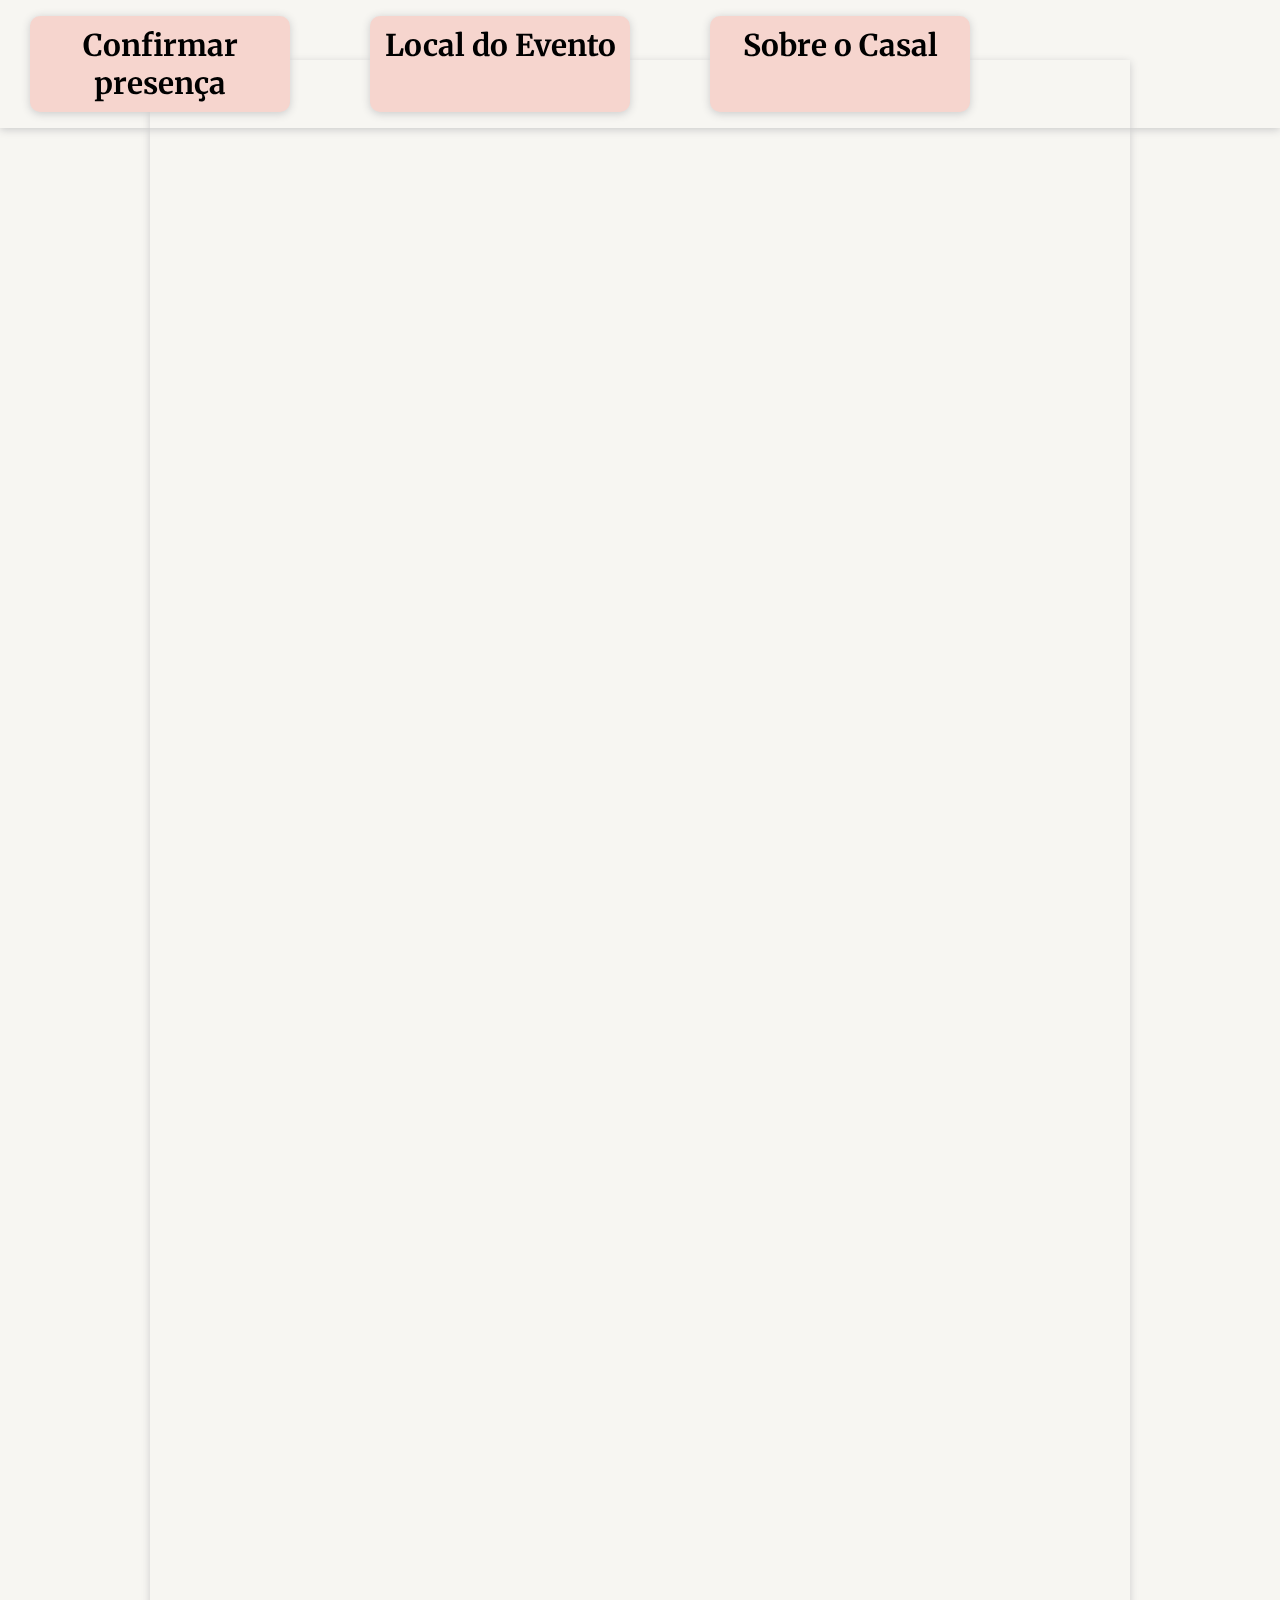
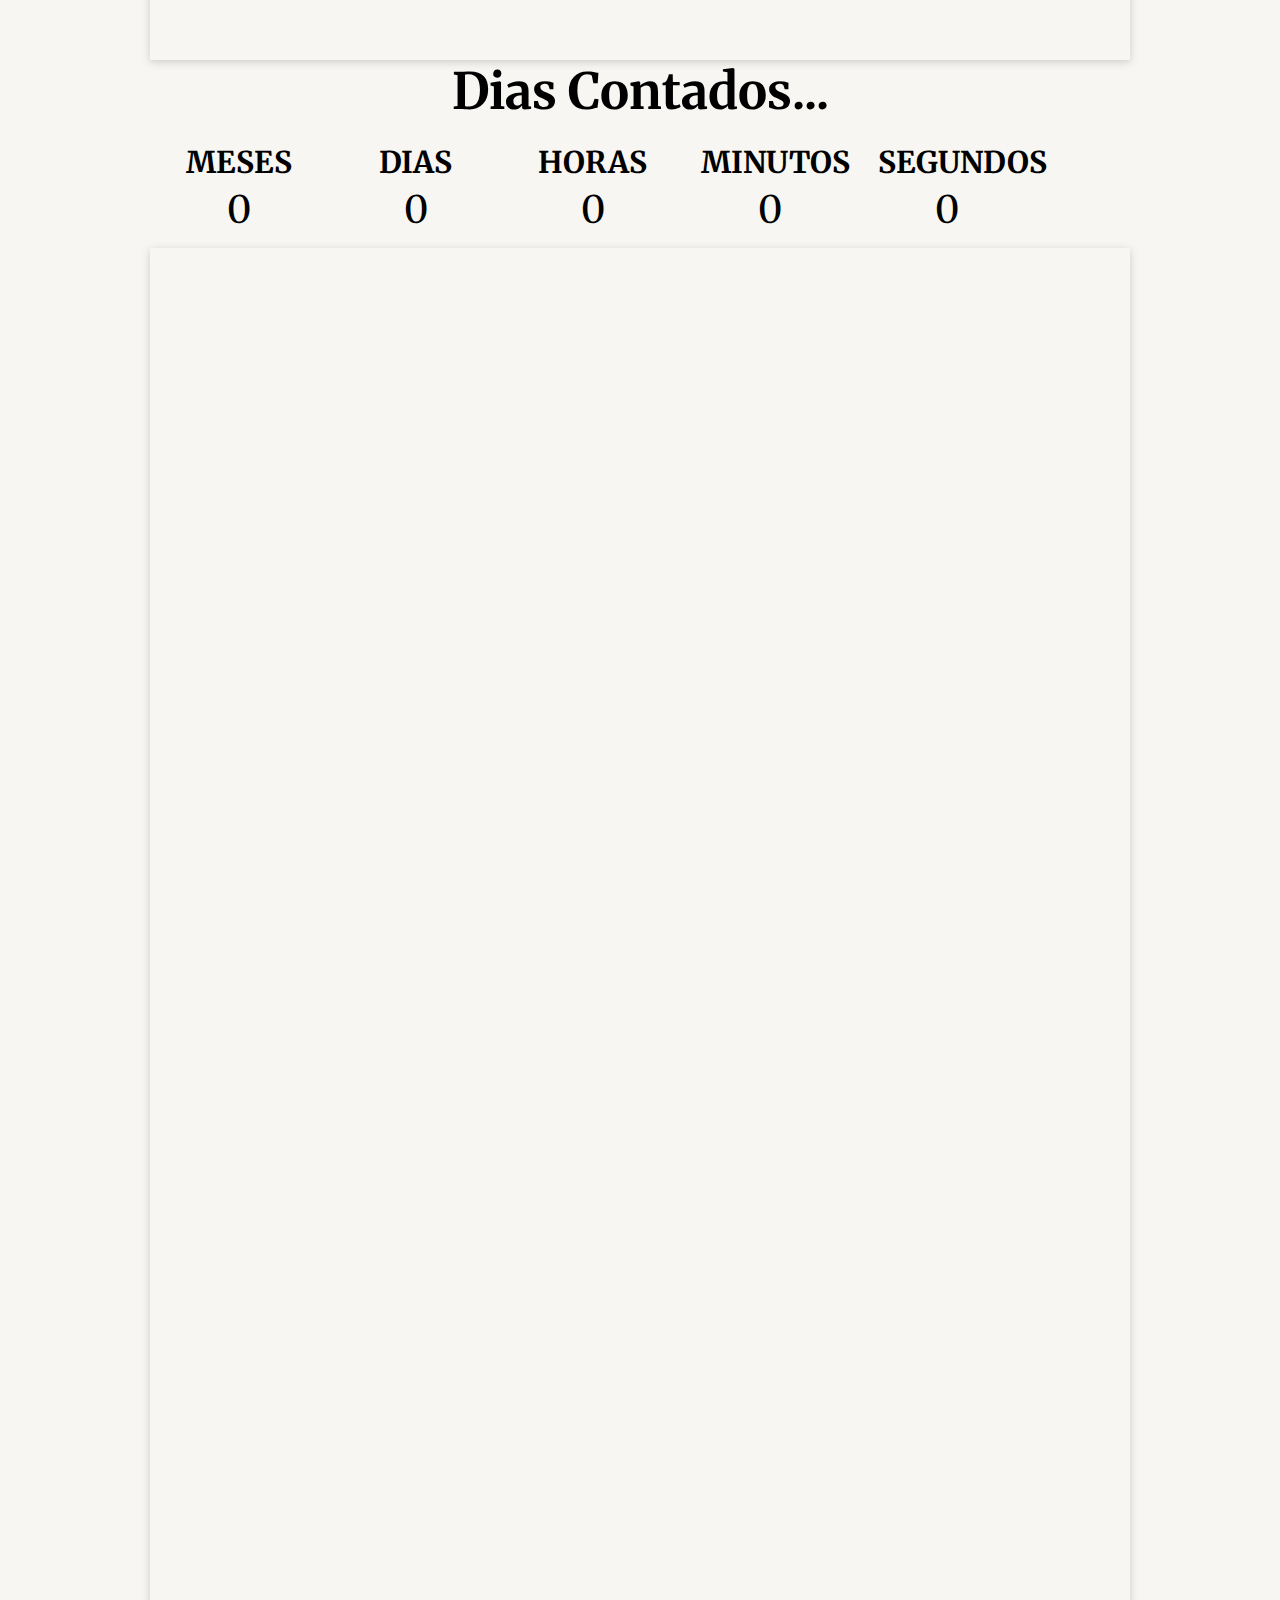
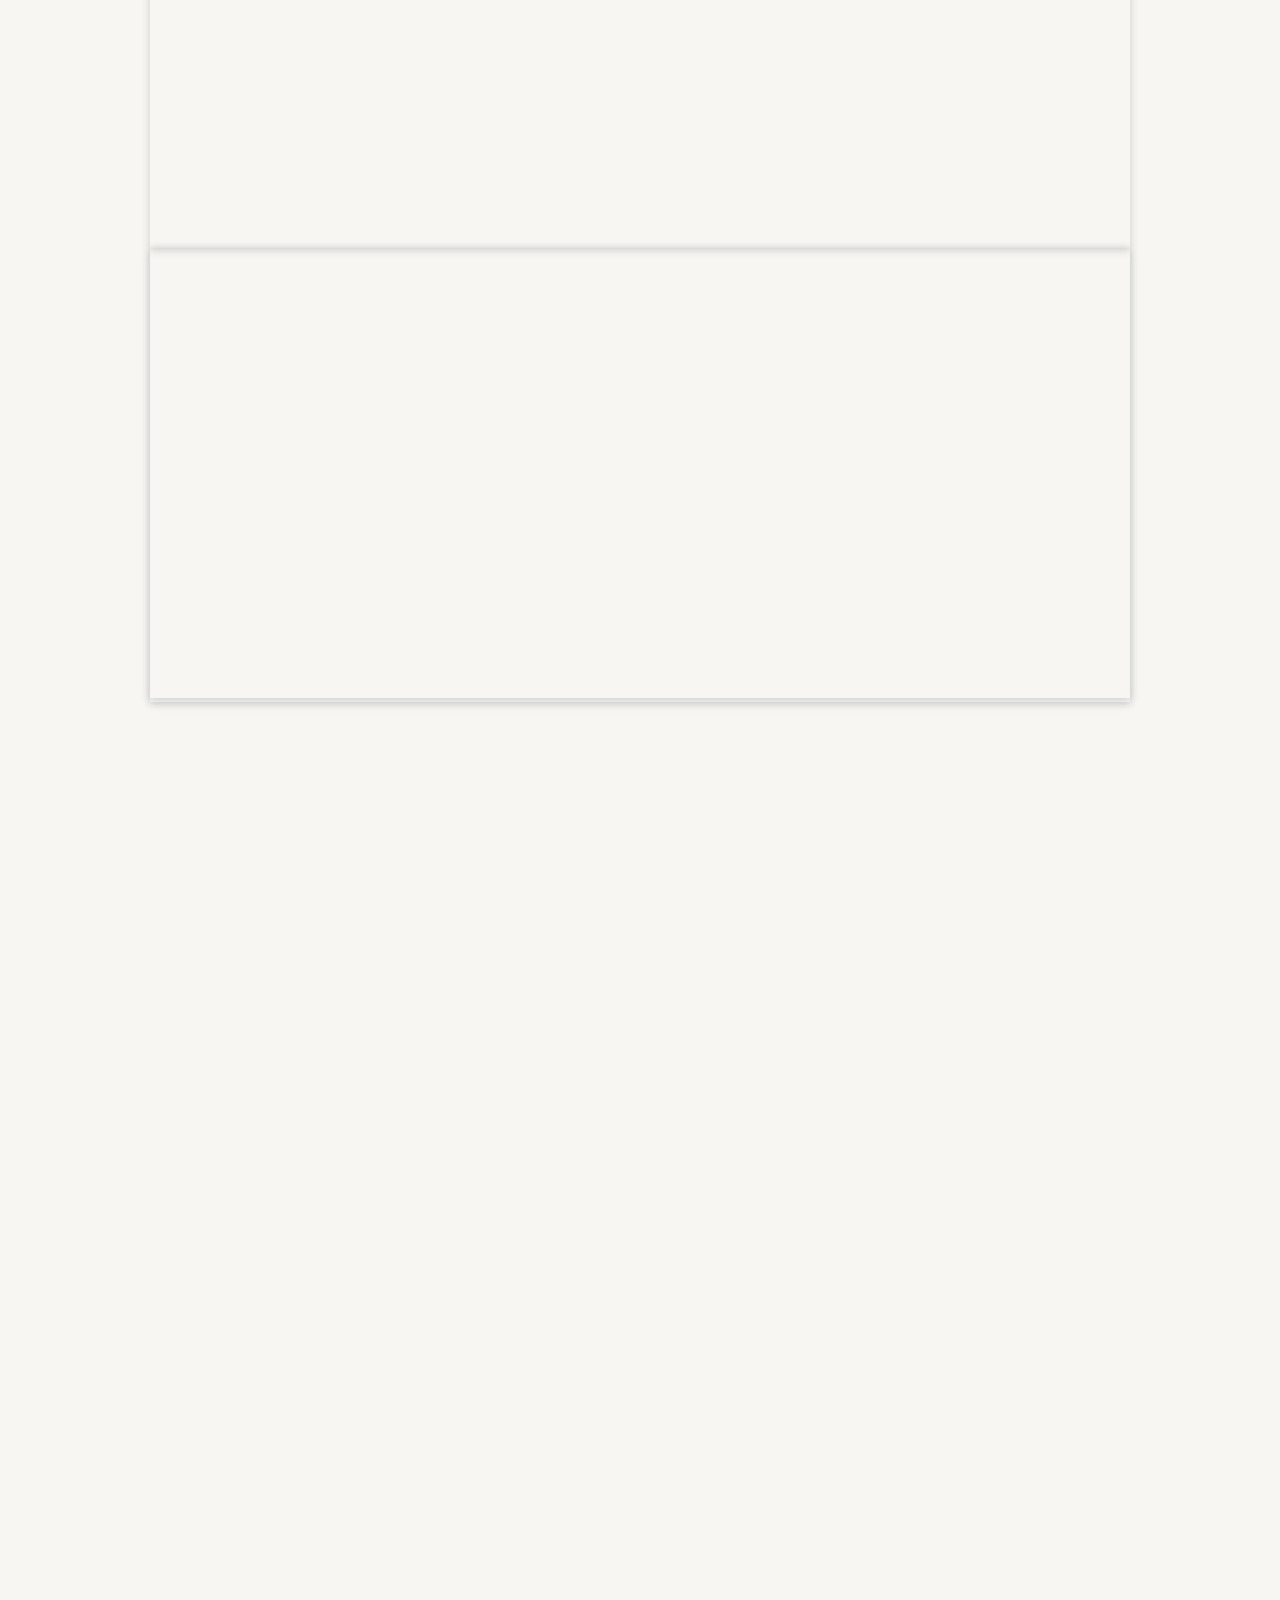
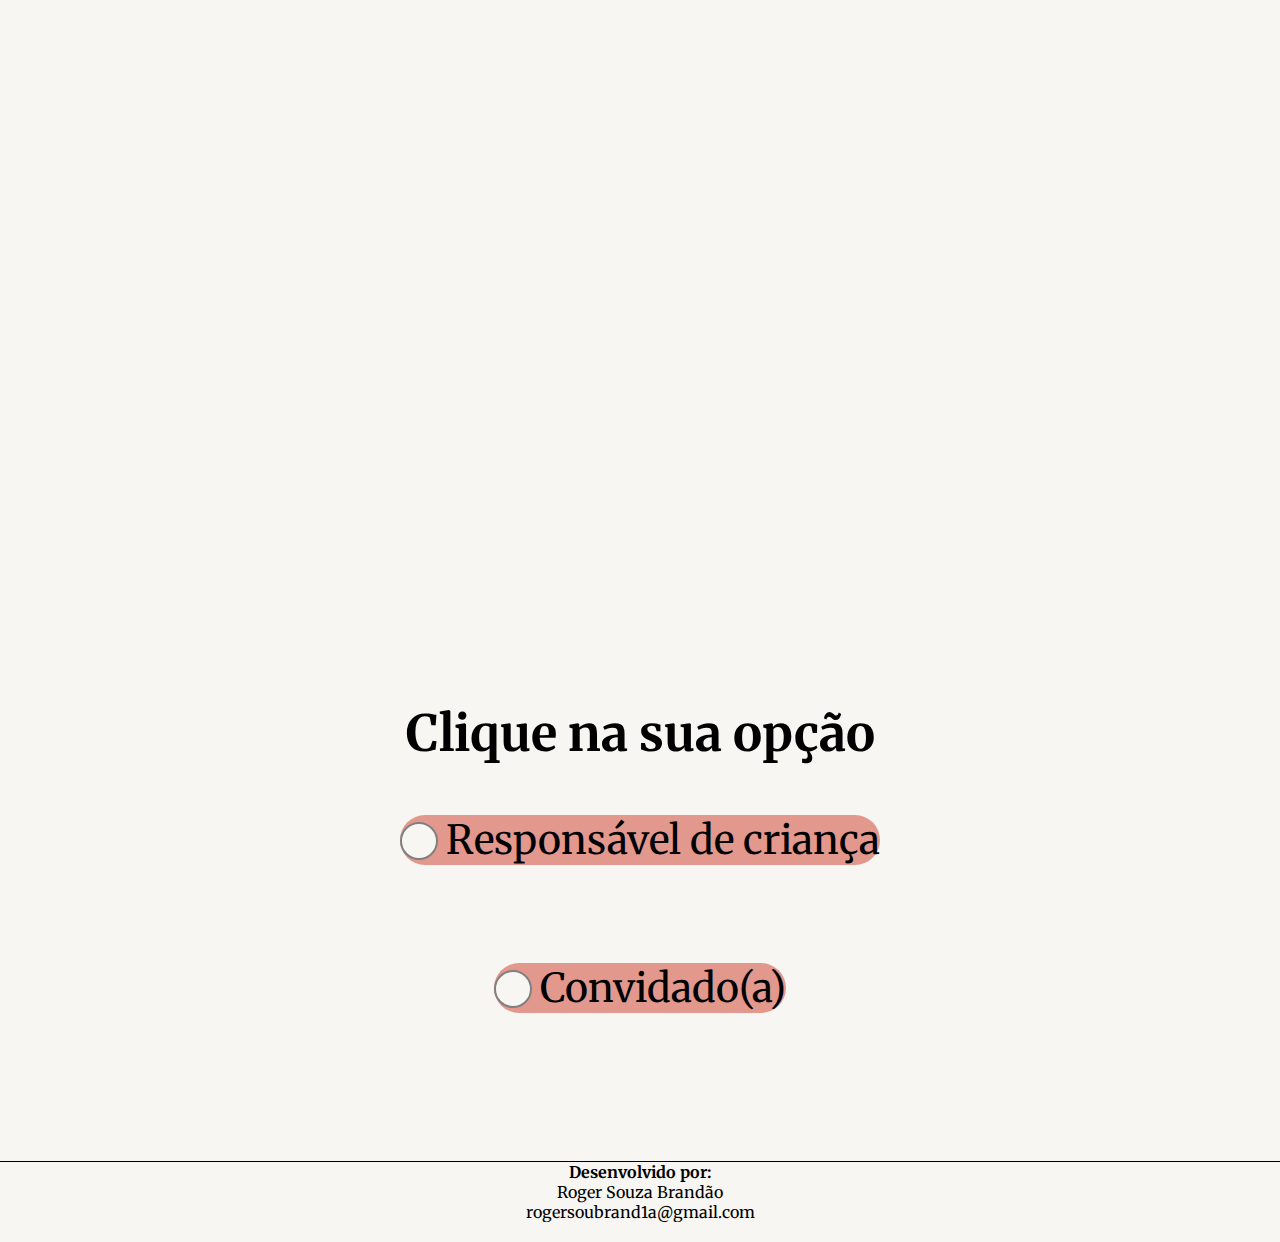
==== Casamento/index.html @ c43b2978 "add arquivos - main" ====
<!DOCTYPE html>
<html lang="pt-br">

<head>
    <meta charset="UTF-8">
    <meta name="viewport" content="width=device-width, initial-scale=1.0">
    <title>Início</title>
    <link rel="stylesheet" href="/_css/estilo.css">
    <script src="/_js/logica.js" defer></script>
</head>





<!-- VOLTAR PARA O ARQUIVO ESTILO.CSS -->
<style>
    @import url('https://fonts.googleapis.com/css2?family=Montserrat:ital,wght@0,100..900;1,100..900&display=swap');
/* fonte Montserrat */
@import url('https://fonts.googleapis.com/css2?family=Merriweather:ital,wght@0,300;0,400;0,700;0,900;1,300;1,400;1,700;1,900&display=swap');
/* Fonte  Merriweather*/
* {
    margin: 0;
    padding: 0;
    box-sizing: border-box;
    font-family: 'Merriweather', sans-serif;
    list-style: none;
    text-decoration: none;
    text-align: center;
    margin: 0;
    }

:root{
    --clean:#f7f6f2;/*Criando var da cor*/
    --dark:#000000;
    --roxo:#6d2377;
    --rosa:#e2988d;
    --rsclaro:#f6d5ce;
    --red:#d34762;
}
body{
    background-image: url("/_img/fundo.PNG");
    background-color: var(--clean);
    width: 100%
    
}
/* RODAPÉ */

.menu{
    display: flex;
    align-items: center;
    justify-content: space-between;
    padding: 16px 30px;
    box-shadow: 0 0.1rem 0.5rem #ccc;
    width: 100%;
    background-image: url("/_img/fundo.png") ;
   /*  background: var(--clean);coloca o menu como branco*/
    transition: all 0.5s;
    position: fixed;
    top: 0; /* Fixa o cabeçalho no topo da página */
    z-index: 1000;
}
.menu ul{
    display: flex;
    text-align: center;
    gap: 1em;/* espaços entre as linhas e colunas*/

}
.menu li{
    background-color: var(--rsclaro);
    width: 100%;
    border-radius: 10px;
    box-shadow: 0 0.1rem 0.5rem #ccc;
    cursor: pointer;
    
}
.direcion{
    font-size: 12px;
    transition: all 0.5s;
    font-weight: bold;
    color: var(--dark);
}

/*  CORPO DO SITE(section)*/

/* IMAGEM 1 */
.img1{
    display: flex;
    background-image: url("/_img/inicioP.jpg") ;
    background-repeat: no-repeat;
    background-size: 100% 100%;/* deixa ideal para a tela*/
    background-position: center center; /*  coloca no centro*/
    margin-left: 0px;
    width: 100%;
    height: 300px; /* Adicionei uma altura para ilustrar o exemplo */
    box-shadow: 0 0.1rem 0.5rem #ccc;

}
.corpo{
    margin-top: 70px;
}

/* CONTAGEM REGRESSIVA  */
 .contage{/* pega a class contage que etiver dentro da tag que tem esse id*/ 
    float:left ;
    margin: 5px; 
    text-align: center; 
    font-size: 18px;
    box-sizing:border-box;
    position: flex;
    width: 15%;
}
h5, h6{
    margin: 5px;
    text-align: center;
    font-size: 8px;
}

/* IMAGEM 2 */
.img2{
    display: flex;
    background-image: url("/_img/meioP.jpeg") ;
    background-repeat: no-repeat;
    background-size: 100% 100%;/* deixa ideal para a tela*/
    background-position: center center; /*  coloca no centro*/
    margin-left: 0px;
    width: 100%;
    height: 300px; /* Adicionei uma altura para ilustrar o exemplo */
    box-shadow: 0 0.1rem 0.5rem #ccc;

}

/* MAPA */
#localizacao, iframe{
    width: 100%;
    /* max-width:fit-content; */
    box-shadow: 0 0.1rem 0.5rem #ccc;
    text-align: center;
}

/* IMAGEM 3 */
.img3{
    display: flex;
    background-image: url("/_img/finalP.jpeg") ;
    background-repeat: no-repeat;
    background-size: 100% 100%;/* deixa ideal para a tela*/
    background-position: center center; /*  coloca no centro*/
    margin-left: 0px;
    width: 100%;
    height: 300px; /* Adicionei uma altura para ilustrar o exemplo */

}

/* RADIOS SOME E APARECE OPCAO*/
.custom-radio input{
    display: none;/* tira o botão normal */
}

.custom-radio input + label:before{/* pega o input dessa classe e vai incrementar o que tem dentro do label*/
    content: '';
    width: 14px;
    height: 14px;
    border-radius: 50%;
    background-color: var(--clean);
    border: 1px solid gray;
    display: inline-block;
    vertical-align: middle;
    margin-right: 8px;
    margin-bottom: 5px;
    cursor: pointer;

}
.custom-radio input:checked + label:before{/* pega o input dessa classe e vai incrementar o que tem dentro do label quando selecionado*/
    background-color: var(--clean);
    box-sizing: border-box;
    border: 3px solid var(--red);
    padding: 5px;
}
.radio-mostra{
    background-color: var(--rosa);
    border-radius: 30px;
    cursor: pointer;
}
.custom-radio{
    margin-bottom: 10%;
    font-size: 14pt;
}

/* ESCONDER ELEMENTOS DO FORMULARIO */

/* CSS DO FORM */
/* lado de fora */
#confirma-convidado, #confirma-responsavel, .form-crianca1, .form-crianca2,
.form-crianca3, .form-crianca4, .form-crianca5{
    background-color: var(--clean);
    border-radius: 20px;
    width: 100%;
    max-width: 100%;/*coloca tamanho do corpo do form para ocupar 100*/
    padding: 15%;
    min-width: 35%;
    box-shadow: 0 0 10px var(--dark);
    display: none;  /*tirar depois quando fizer os botoes de crianca*/
    margin: 15% 0;  /* coloca um espaçamento entre elas */
    position:relative;
    
}


/* cada input normal */
.inputUser{
    width: 100%;
    border: 0; /* tira a borda do input */
    outline: 0; /* tira a mudança quando clica */
    cursor: text;/* coloca o mause como texto */
    margin-bottom: 15%;/* coloca uma margin com os de baixo */
    background-color: var(--clean);
    border-bottom: 2px solid #929292;/* coloca a borda de baixo */
    font-size: 18px;
    padding: 2%;
    transition: border-bottom 0.3s ease-in-out; 
}

/* cada label dos input acima */
 .label-fora{
    font-size: 14px;
    left: 15%;
    position: absolute; 
    cursor: text;
    color:  #929292;
    transition: 0.3s ease-in-out;
    margin-top: -3%;
}

/* cria mudança de cor da barra do input */
.inputUser:focus,
.inputUser:valid{  
    border-bottom: 2px solid var(--rosa);
}


/* coloca uma transição no label */
.inputUser:focus ~ .label-fora,
.inputUser.valid ~ .label-fora {
    transform: translateY(-15px);
    font-size: 12px;
    color: var(--red);
}



/* div que fica nula e não aparece */
.block{
    display: none;
}

/* botão de enviar */
.enviar{
    width: 100%;
    border: 0;
    background-image: linear-gradient(to right, var(--rosa), var(--red));
    padding: 10px;
    border-radius: 50px;
    font-weight: bold;
    font-size: 18px;
}
.enviar:active{
    background-image: linear-gradient(to right, var(--red), var(--red));
}
.enviar:hover{
    background-image: linear-gradient(to right, var(--red), var(--red));
}

/* botão de adicionar criança */
.addkid{
    width: 100%;
    border: 0;
    background-image: linear-gradient(to right, var(--clean), var(--rosa));
    padding: 10px;
    border-radius: 50px;
    font-weight: bold;
    font-size: 18px;
}
.addkid:active{
    background-image: linear-gradient(to right, var(--clean), var(--rosa));
}
.addkid:hover{
    background-image: linear-gradient(to right, var(--rosa), var(--rosa));
}

/* FOOTER */
.final{
    border-top: 1px solid black;
}







/* RESPONSIVIDADE */
/* celulares medios*/
@media(min-width:360px){
    /* criando div de fundo */
     
 
     /* responsivideda imagens */
     .img1{
         display: relative;
         background-image: url("/_img/inicioP.jpg") ;
         background-repeat: no-repeat;
         background-size: 100% 100%;/* deixa ideal para a tela*/
         background-position: center center; /*  coloca no centro*/
         margin-left: 0px;
         width: 100%;
         height: 60rem; /* Adicionei uma altura para ilustrar o exemplo */
     }
 
     .img2{
         display: relative;
         background-image: url("/_img/meioP.jpeg") ;
         background-repeat: no-repeat;
         background-size: 100% 100%;/* deixa ideal para a tela*/
         background-position: center center; /*  coloca no centro*/
         margin-left: 0px;
         width: 100%;
         height: 60rem; /* Adicionei uma altura para ilustrar o exemplo */
     
     }
 
     .img3{
         display: relative;
         background-image: url("/_img/finalP.jpeg") ;
         background-repeat: no-repeat;
         background-size: 100% 100%;/* deixa ideal para a tela*/
         background-position: center center; /*  coloca no centro*/
         margin-left: 0px;
         width: 100%;
         height: 60rem; /* Adicionei uma altura para ilustrar o exemplo que vai crescendo 100% rente */
     
     }
 
     /* REPONSIVIDADE CONTADOR */
     .contage{/* pega a class contage que etiver dentro da tag que tem esse id*/ 
         margin: 2%; /*  aumentei o espaçamento */
         font-size: 24px; /*  aumentei a fonte */
         
     }
     h5, h6{
         font-size: 13px;
     }
     h1{
         font-size: 30px;
     }
 
     /* RESPONSIVIDADE DO MENU */
    
 
     /*RESPONSIVIDADE DOS RADIOS */
     
     
     .custom-radio input + label:before{/* pega o input dessa classe e vai incrementar o que tem dentro do label*/
         width: 20px;
         height: 20px;
         border: 2px solid gray;
     
     }
     .custom-radio input:checked + label:before{/* pega o input dessa classe e vai incrementar o que tem dentro do label quando selecionado*/
         
         border: 5px solid var(--red);
         padding: 7px;
     }
     .radio-mostra{
         border-radius: 30px;
     }
     .custom-radio{
         font-size: 18pt;
     }
 
     /* -- RESPONSIVIDADE DO FORMULARIO */
     /* cada input normal */
     .inputUser{
         font-size: 24px;
     }
 
     /* cada label dos input acima */
     .label-fora{
         font-size: 20px;
     }
 
     /* cria mudança de cor da barra do input */
     .inputUser:focus,
     .inputUser:valid{  
         border-bottom: 2px solid var(--rosa);
     }
 
 
     /* coloca uma transição no label */
     .inputUser:focus ~ .label-fora,
     .inputUser.valid ~ .label-fora {
         font-size: 18px;
     }
     
      
 }








 
 /* celulares maiores, tablets e computadores */
@media(min-width:418px){
    /* riando div de fundo */
     div#desktop {
         width: 1000px;
         /*largura da página central*/
         /* background-color: blue; */
         background-image: url("/_img/fundo.PNG");
         margin: -20px auto 0px auto;  /*cima, esquerda, baixo */
         box-shadow: px 0px 10px rgba(0, 0, 0, .5);
         padding: 10px 10px 10px 10px;
     }
 
     /* responsivideda imagens */
     .img1{
         display: relative;
         background-image: url("/_img/inicioP.jpg") ;
         background-repeat: no-repeat;
         background-size: 100% 100%;/* deixa ideal para a tela*/
         background-position: center center; /*  coloca no centro*/
         margin-left: 0px;
         width: 100%;
         height: 100rem; /* Adicionei uma altura para ilustrar o exemplo */
     }
 
     .img2{
         display: relative;
         background-image: url("/_img/meioP.jpeg") ;
         background-repeat: no-repeat;
         background-size: 100% 100%;/* deixa ideal para a tela*/
         background-position: center center; /*  coloca no centro*/
         margin-left: 0px;
         width: 100%;
         height: 100rem; /* Adicionei uma altura para ilustrar o exemplo */
     
     }
 
     .img3{
         display: relative;
         background-image: url("/_img/finalP.jpeg") ;
         background-repeat: no-repeat;
         background-size: 100% 100%;/* deixa ideal para a tela*/
         background-position: center center; /*  coloca no centro*/
         margin-left: 0px;
         width: 100%;
         height: 100rem; /* Adicionei uma altura para ilustrar o exemplo que vai crescendo 100% rente */
     
     }
 
     /* REPONSIVIDADE CONTADOR */
     .contage{/* pega a class contage que etiver dentro da tag que tem esse id*/ 
         margin: 15px; /*  aumentei o espaçamento */
         font-size: 38px; /*  aumentei a fonte */
         
     }
     h5, h6{
         font-size: 30px;
     }
     h1{
         font-size: 50px;
     }
 
     /* RESPONSIVIDADE DO MENU */
     
     .menu ul{
         gap: 5em;
     }
 
     .menu li{
         padding: 10px;
     }
     .direcion{
         font-size: 30px;
     }
 
     /*RESPONSIVIDADE DOS RADIOS */
     
     
     .custom-radio input + label:before{/* pega o input dessa classe e vai incrementar o que tem dentro do label*/
         width: 34px;
         height: 34px;
         border: 2px solid gray;
     
     }
     .custom-radio input:checked + label:before{/* pega o input dessa classe e vai incrementar o que tem dentro do label quando selecionado*/
         
         border: 5px solid var(--red);
         padding: 14px;
     }
     .radio-mostra{
         border-radius: 30px;
     }
     .custom-radio{
         font-size: 30pt;
     }
 
     /* -- RESPONSIVIDADE DO FORMULARIO */
     /* cada input normal */
     .inputUser{
         width: 100%;
         border: 0; /* tira a borda do input */
         outline: 0; /* tira a mudança quando clica */
         cursor: text;/* coloca o mause como texto */
         margin-bottom: 15%;/* coloca uma margin com os de baixo */
         background-color: var(--clean);
         border-bottom: 2px solid #929292;/* coloca a borda de baixo */
         font-size: 28px;
         padding: 2%;
         transition: border-bottom 0.3s ease-in-out; 
     }
 
     /* cada label dos input acima */
     .label-fora{
         font-size: 22px;
     }
 
     /* cria mudança de cor da barra do input */
     .inputUser:focus,
     .inputUser:valid{  
         border-bottom: 2px solid var(--rosa);
     }
 
 
     /* coloca uma transição no label */
     .inputUser:focus ~ .label-fora,
     .inputUser.valid ~ .label-fora {
         font-size: 20px;
     }

     .enviar{
        font-size:25px;
        padding: 12px;
     }
     .addkid{
        font-size:25px;
        padding: 12px;
     }
     
      
 }












 /* tablets */
@media(min-width:760px) and (max-width:1200px){
    /* riando div de fundo */
     div#desktop {
         width: 100%;
         /*largura da página central*/
         /* background-color: blue; */
         background-image: url("/_img/fundo.PNG");
         margin: -20px auto 0px auto;  /*cima, esquerda, baixo */
         box-shadow: px 0px 10px rgba(0, 0, 0, .5);
         padding: 10px 10px 10px 10px;
     }
 
     /* responsivideda imagens */
     .img1{
         display: relative;
         background-image: url("/_img/inicioP.jpg") ;
         background-repeat: no-repeat;
         background-size: 100% 100%;/* deixa ideal para a tela*/
         background-position: center center; /*  coloca no centro*/
         margin-left: 0px;
         width: 100%;
         height: 100rem; /* Adicionei uma altura para ilustrar o exemplo */
     }
 
     .img2{
         display: relative;
         background-image: url("/_img/meioP.jpeg") ;
         background-repeat: no-repeat;
         background-size: 100% 100%;/* deixa ideal para a tela*/
         background-position: center center; /*  coloca no centro*/
         margin-left: 0px;
         width: 100%;
         height: 100rem; /* Adicionei uma altura para ilustrar o exemplo */
     
     }
 
     .img3{
         display: relative;
         background-image: url("/_img/finalP.jpeg") ;
         background-repeat: no-repeat;
         background-size: 100% 100%;/* deixa ideal para a tela*/
         background-position: center center; /*  coloca no centro*/
         margin-left: 0px;
         width: 100%;
         height: 100rem; /* Adicionei uma altura para ilustrar o exemplo que vai crescendo 100% rente */
     
     }
 
     /* REPONSIVIDADE CONTADOR */
     .contage{/* pega a class contage que etiver dentro da tag que tem esse id*/ 
         margin: 15px; /*  aumentei o espaçamento */
         font-size: 38px; /*  aumentei a fonte */
         
     }
     h5, h6{
         font-size: 30px;
     }
     h1{
         font-size: 50px;
     }
 
     /* RESPONSIVIDADE DO MENU */
     
     .menu ul{
         gap: 5em;
     }
 
     .menu li{
         padding: 10px;
     }
     .direcion{
         font-size: 30px;
     }
 
     /*RESPONSIVIDADE DOS RADIOS */
     
     
     .custom-radio input + label:before{/* pega o input dessa classe e vai incrementar o que tem dentro do label*/
         width: 34px;
         height: 34px;
         border: 2px solid gray;
     
     }
     .custom-radio input:checked + label:before{/* pega o input dessa classe e vai incrementar o que tem dentro do label quando selecionado*/
         
         border: 5px solid var(--red);
         padding: 14px;
     }
     .radio-mostra{
         border-radius: 30px;
     }
     .custom-radio{
         font-size: 30pt;
     }
 
     /* -- RESPONSIVIDADE DO FORMULARIO */
     /* cada input normal */
     .inputUser{
         width: 100%;
         border: 0; /* tira a borda do input */
         outline: 0; /* tira a mudança quando clica */
         cursor: text;/* coloca o mause como texto */
         margin-bottom: 15%;/* coloca uma margin com os de baixo */
         background-color: var(--clean);
         border-bottom: 2px solid #929292;/* coloca a borda de baixo */
         font-size: 28px;
         padding: 2%;
         transition: border-bottom 0.3s ease-in-out; 
     }
 
     /* cada label dos input acima */
     .label-fora{
         font-size: 22px;
     }
 
     /* cria mudança de cor da barra do input */
     .inputUser:focus,
     .inputUser:valid{  
         border-bottom: 2px solid var(--rosa);
     }
 
 
     /* coloca uma transição no label */
     .inputUser:focus ~ .label-fora,
     .inputUser.valid ~ .label-fora {
         font-size: 20px;
     }
     
      
 }

</style>
<!-- VOLTAR PARA O ARQUIVO ESTILO.CSS -->






<body>
    
        <!-- cabeçalho -->
        <header class="menu" id="menu">
            <nav class="nav">
                <ul>
                    <li><a href="#formulario" class="direcion">Confirmar presença</a></li>
                    <li><a href="#localizacao" class="direcion" style="margin-bottom: auto; margin-top: 5px;">Local do
                        Evento</a></li>
                    <li><a href="/sobre.html" class="direcion">Sobre o Casal</a></li>
                </ul>
            </nav>
        </header>
    <div id="desktop">
        <!-- principal -->
        <section class="corpo">
            <!-- IMAGEM 1 -->
            <div class="img1">
            </div>
            <!-- FIM IMAGEM 1 COMEÇO CONTAGEM -->
            
            <h1>Dias Contados...</h1>
                <span id="contReg">
                    <div class="contage">
                        <h5>MESES</h5>
                        <span id="meses">0</span>
                    </div>

                    <div class="contage">
                        <h5>DIAS</h5>
                        <span id="dias">0</span>
                    </div>

                    <div class="contage">
                        <h5>HORAS</h5>
                        <span id="horas">0</span>
                    </div>

                    <div class="contage">
                        <h5>MINUTOS</h5>
                        <span id="minutos">0</span>
                    </div>

                    <div class="contage">
                        <h6>SEGUNDOS</h6>
                        <span id="segundos">0</span>
                    </div>
                </span>

                <!-- IMAGEM 2 -->
            <div class="img2"></div>
            <!-- FIM IMAGEM 2 COMEÇO MAPA-->
            <div id="localizacao">
                <iframe
                    src="https://www.google.com/maps/embed?pb=!1m18!1m12!1m3!1d3752.955937309401!2d-44.027195925863346!3d-19.84181723556647!2m3!1f0!2f0!3f0!3m2!1i1024!2i768!4f13.1!3m3!1m2!1s0xa6922bffec2dd9%3A0x44f620e7294eda1c!2sCh%C3%A1cara%20Nogueira!5e0!3m2!1spt-BR!2sbr!4v1709126372425!5m2!1spt-BR!2sbr"
                    width="600" height="450" style="border:0;" allowfullscreen="" loading="lazy"
                    referrerpolicy="no-referrer-when-downgrade"></iframe>
            </div>
            <!-- FIM MAPA -->
            <!-- O QUE FALTA -->
            
            <!-- IMAGEM 3 -->
            <div class="img3">
            </div>
            <!-- FIM IMAGEM 3 COMECO CONFIRMA -->
            <!-- BOTÃO RADIO DE APARECER -->
            <div class="custom-radio" id="formulario">
                <h1>Clique na sua opção</h1>
                <br>
                <input type="radio" name="crianca" value="REScrianca" id="REScrianca" oninput="Tipo()">
                <label for="REScrianca" class="radio-mostra">Responsável de criança</label>
            </div>

            <div class="custom-radio">
                <input type="radio" name="crianca" value="convidado" id="convidado" oninput="Tipo()">
                <label for="convidado" class="radio-mostra">Convidado(a)</label><!-- o php vai ler os names como o mesmo, mas o value é diferente-->
            </div>
            <br><br>
            <!-- CADASTRO CONVIDADO NORMAL -->
            <div id="confirma-convidado" class="divs-troca">
                <form action="cadastroC.php" method="POST">
                    <!-- COLOQUE -->
                    <div id="Fconvidado">
                        <!-- CONFIRMA SE VAI OU NÃO -->
                        <div class="custom-radio">
                            <h1>Você vai no evento?</h1>
                            <br>
                            <input type="radio" name="confirmaC" value="sim" id="confirmaCsim">
                            <label for="confirmaCsim" class="radio-mostra">Sim</label>
                        </div>
            
                        <div class="custom-radio">
                            <input type="radio" name="confirmaC" value="não" id="confirmaCnao">
                            <label for="confirmaCnao"class="radio-mostra">Não</label><!-- o php vai ler os names como o mesmo, mas o value é diferente-->
                        </div>
                        <!-- INPUTS NORMAIS -->
                        <!-- não tira esse -->
                        <div class="block">
                            <label for="" class="label-fora">Nome Completo</label>
                            <input type="text" id="" name="" class="inputUser">
                        </div>

                                <!-- ESSSE É O QUE APARECE -->
                        <div class="input-normal">
                            <input type="text" id="nome" name="nome" class="inputUser" required>
                            <label for="nome" class="label-fora">Nome Completo</label>
                        </div>

                        <div class="input-normal">
                            <input type="number" id="idade" name="idade" class="inputUser" required>
                            <label for="idade" class="label-fora">Idade</label>
                        </div>

                        <div class="input-normal">
                            <input type="email" id="email" name="email" class="inputUser" required>
                            <label for="email" class="label-fora">E-mail</label>
                        </div>

                        <div class="input-normal">
                            <input type="tel" id="numero" name="telefone" class="inputUser" required>
                            <label for="numero" class="label-fora">Número de Telefone</label>
                        </div>

                        <input type="submit" name="submit" value="Enviar" class="enviar">

                    </div>
                </form>
            </div>

            <!-- CONFIRMA  DE RESPONSAVEL-->
            <div id="confirma-responsavel" class="divs-troca">
                <form action="cadastroR.php" method="POST">
                    
                    <!-- FORMULARIO DO RESPONSAVEL-->
                    <div id="FREPcrianca">
                        <!-- FALA SE VAI -->
                        <div class="custom-radio">
                            <h1>Você vai no evento?</h1>
                            <br>
                            <input type="radio" name="confirmaR" value="sim" id="confirmaRsim" required>
                            <label for="confirmaRsim" class="radio-mostra">Sim</label>
                        </div>
            
                        <div class="custom-radio">
                            <input type="radio" name="confirmaR" value="não" id="confirmaRnao" required>
                            <label for="confirmaRnao"class="radio-mostra">Não</label><!-- o php vai ler os names como o mesmo, mas o value é diferente-->
                        </div>

                        <!-- INPUTS NORMAIS -->
                        <!-- NÃO TIRA ESSA DIV -->
                        <div class="block">
                            <label for="" class="label-fora">Nome Completo</label>
                            <input type="text" id="" name="" class="inputUser">
                        </div>
                        
                        <div class="input-normal">
                            <input type="text" id="nomeR" name="nomeR" class="inputUser" required>
                            <label for="nomeR" class="label-fora">Nome Completo</label>
                        </div>
                        
                        <div class="input-normal">
                            <input type="number" id="idadeR" name="idadeR" class="inputUser" required>
                            <label for="idadeR" class="label-fora">Idade</label>
                        </div>
                        
                        <div class="input-normal">
                            <input type="email" id="emailR" name="emailR" class="inputUser" required>
                            <label for="emailR" class="label-fora">E-mail</label>
                        </div>
                        
                        <div class="input-normal">
                            <input type="tel" id="telefoneR" name="telefoneR" class="inputUser" required>
                            <label for="telefoneR" class="label-fora">Número de Telefone</label>
                        </div>

                    </div>

                    <!-- ACABA DIV CONFIRMA REPRESENTANTE E COMEÇA DA CRIANÇA 1 -->
                   
                    <div class="form-crianca1" id="form-crianca1">
                        <h1>Criança 1</h1>
                        <!-- INPUT QUE NÃO APARECE -->
                        <div class="block">
                            <label for="" class="label-fora">Nome</label>
                            <input type="text" id="" name="" class="inputUser">
                        </div>
                            <!-- INPUTS QUE APARECEM -->
                        <div class="input-normal">
                            <input type="text" id="nomec1" name="nomec1" class="inputUser" required>
                            <label for="nomec1" class="label-fora">Nome</label>
                        </div>

                        <div class="input-normal">
                            <input type="number" id="idadec1" name="idadec1" class="inputUser" required>
                            <label for="idadec1" class="label-fora">Idade</label>
                        </div>
                        
                       
                        <h3>OU</h3>
                        <button class="addkid"  id="addkid2">Adicionar Criança 2</button>
                    </div>

                    <!-- CRIANÇA 2 -->
                    <div class="form-crianca2" id="form-crianca2">
                        <h1>Criança 2</h1>
                            <!-- INPUT QUE NÃO APARECE -->
                        <div class="block">
                            <label for="" class="label-fora">Nome</label>
                            <input type="text" id="" name="" class="inputUser">
                        </div>

                            <!-- INPUTS QUE APARECEM -->
                        <div class="input-normal">
                            <input type="text" id="nomec2" name="nomec2" class="inputUser inputRequired">
                            <label for="nomec2" class="label-fora">Nome</label>
                        </div>

                        <div class="input-normal">
                            <input type="number" id="idadec2"  name="idadec2" class="inputUser inputRequired">
                            <label for="idadec2" class="label-fora">Idade</label>
                        </div>

                        <button class="addkid" id="addkid3">Adicionar Criança 3</button>
                    </div>

                    <!-- CRIANÇA 3 -->
                    <div class="form-crianca3" id="form-crianca3">
                        <h1>Criança 3</h1>
                        <!-- INPUT QUE NÃO APARECE -->
                        <div class="block">
                            <label for="" class="label-fora">Nome</label>
                            <input type="text" id="" name="" class="inputUser">
                        </div>

                            <!-- INPUTS QUE APARECEM -->
                        <div class="input-normal">
                            <input type="text" id="nomec3" name="idadec3" class="inputUser inputRequired">
                            <label for="nomec3" class="label-fora">Nome</label>
                        </div>

                        <div class="input-normal">
                            <input type="number" id="idadec3"  name="idadec3" class="inputUser inputRequired">
                            <label for="idadec3" class="label-fora">Idade</label>
                        </div>

                        <button class="addkid" id="addkid4" >Adicionar Criança 4</button>
                    </div>

                    <!-- CRIANÇA 4 -->
                    <div class="form-crianca4" id="form-crianca4">
                        <h1>Criança 4</h1>
                        <!-- INPUT QUE NÃO APARECE -->
                        <div class="block">
                            <label for="" class="label-fora">Nome</label>
                            <input type="text" id="" name="" class="inputUser">
                        </div>

                            <!-- INPUTS QUE APARECEM -->
                        <div class="input-normal">
                            <input type="text" id="nomec4" class="inputUser inputRequired">
                            <label for="nomec4" class="label-fora">Nome</label>
                        </div>

                        <div class="input-normal">
                            <input type="number" id="idadec4"  name="idadec4" class="inputUser inputRequired">
                            <label for="idadec4" class="label-fora">Idade</label>
                        </div>

                        <button class="addkid" id="addkid5">Adicionar Criança 5</button>
                    </div>

                    <!-- CRIANÇA 5 -->
                    <div class="form-crianca5" id="form-crianca5">
                        <h1>Criança 5</h1>
                        <!-- INPUT QUE NÃO APARECE -->
                        <div class="block">
                            <label for="" class="label-fora">Nome</label>
                            <input type="text" id="" name="" class="inputUser">
                        </div>

                            <!-- INPUTS QUE APARECEM -->

                        <div class="input-normal">
                            <input type="text" id="nomec5"  name="idadec5" class="inputUser inputRequired">
                            <label for="nomec5" class="label-fora">Nome</label>
                        </div>

                        <div class="input-normal">
                            <input type="number" id="idadec5"  name="idadec5" class="inputUser inputRequired" >
                            <label for="idadec5" class="label-fora">Idade</label>
                        </div>
                        
                    </div>

                    <input type="submit" name="submitR" value="Enviar Formulario" class="enviar">

                </form>
            </div>

        </section>
    </div>

     <!-- rodapé -->
        <footer class="final">
            <h4>Desenvolvido por:</h4>
            <P>Roger Souza Brandão</p>
            <p>rogersoubrand1a@gmail.com</P>
        </footer>
    
</body>

</html>
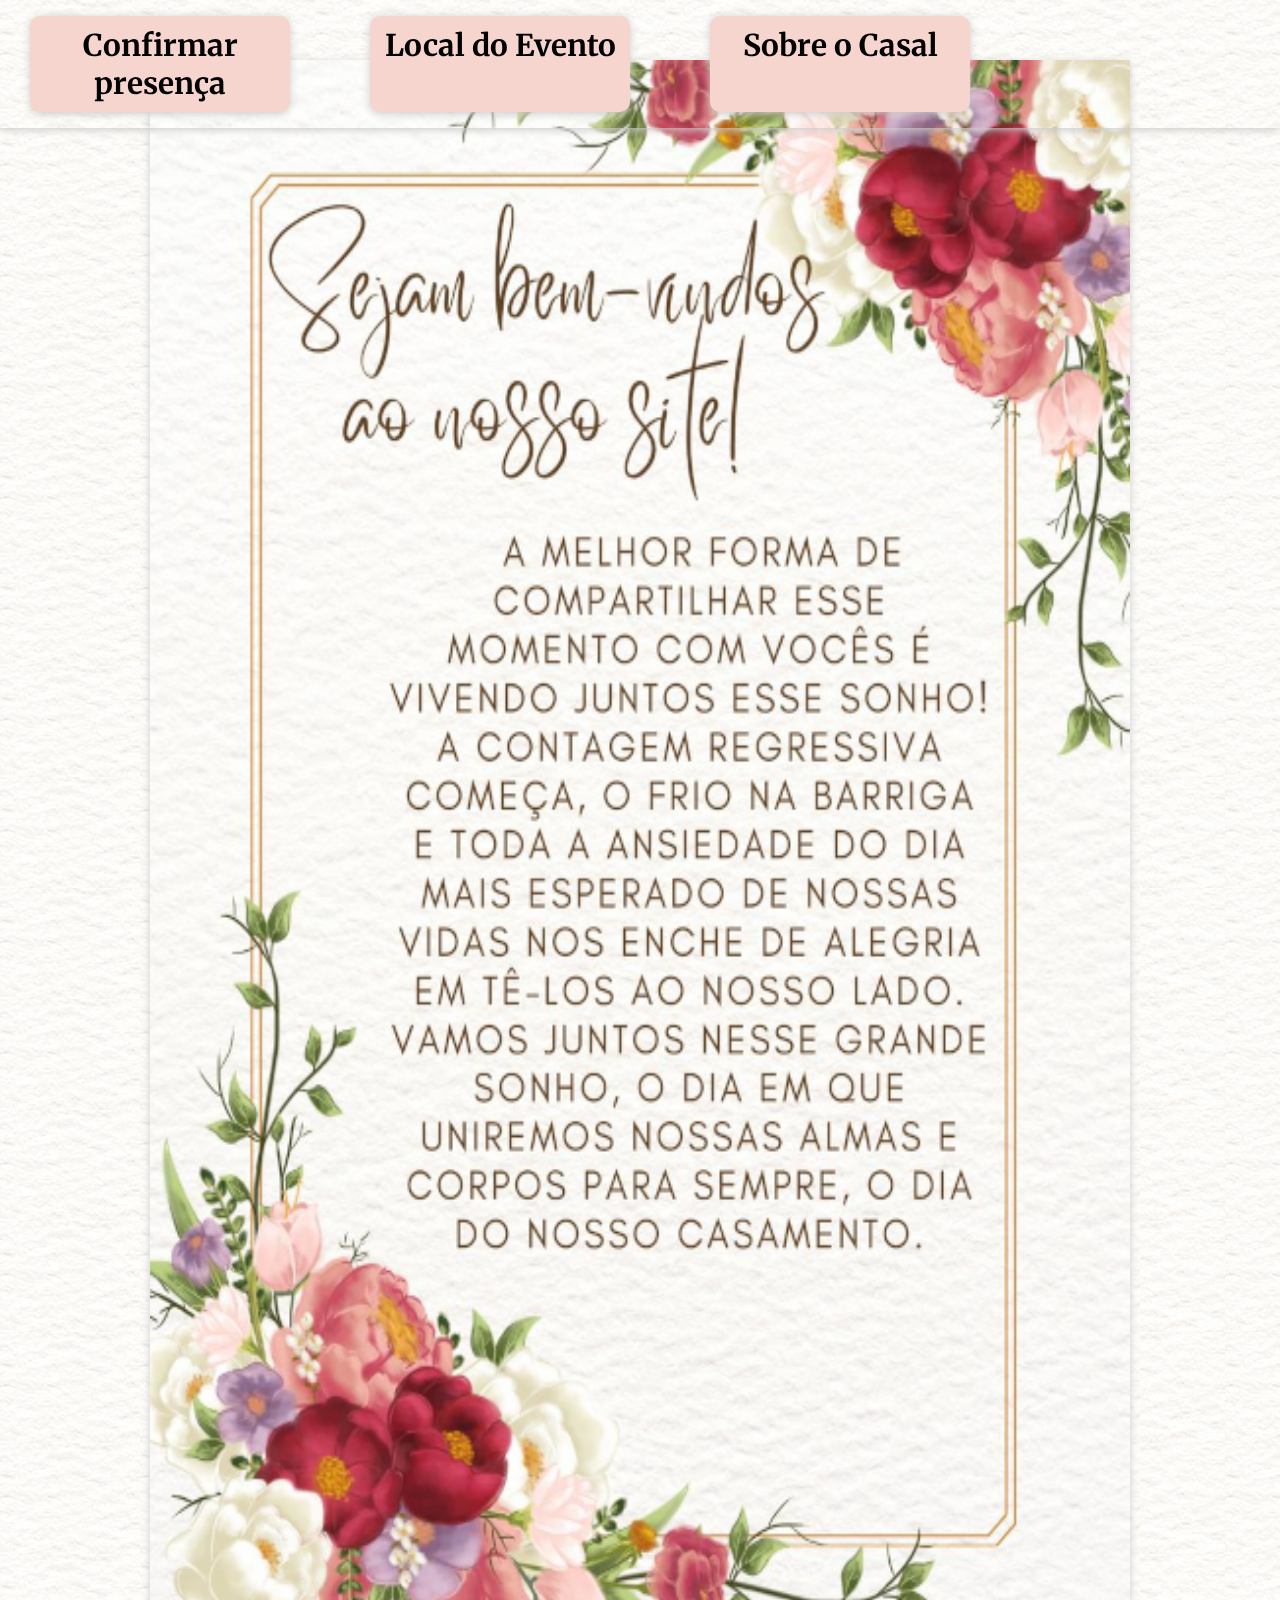
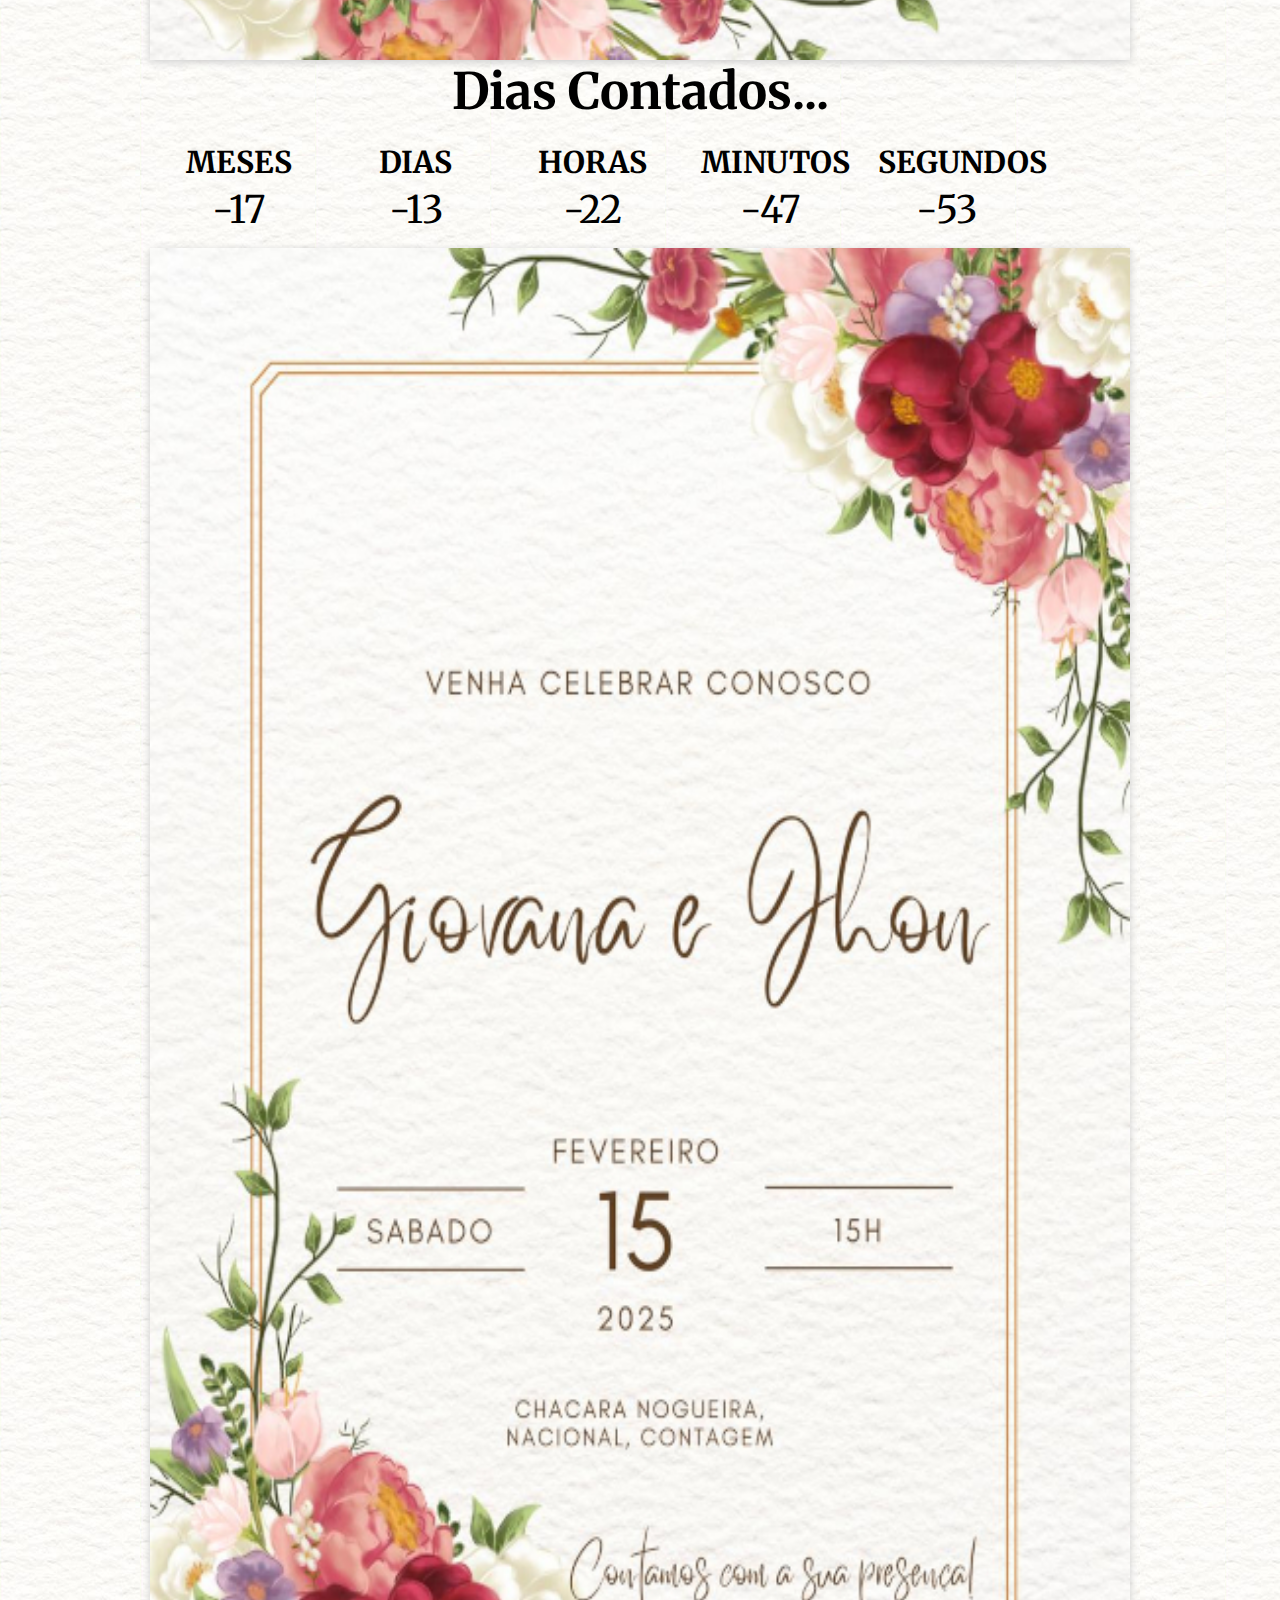
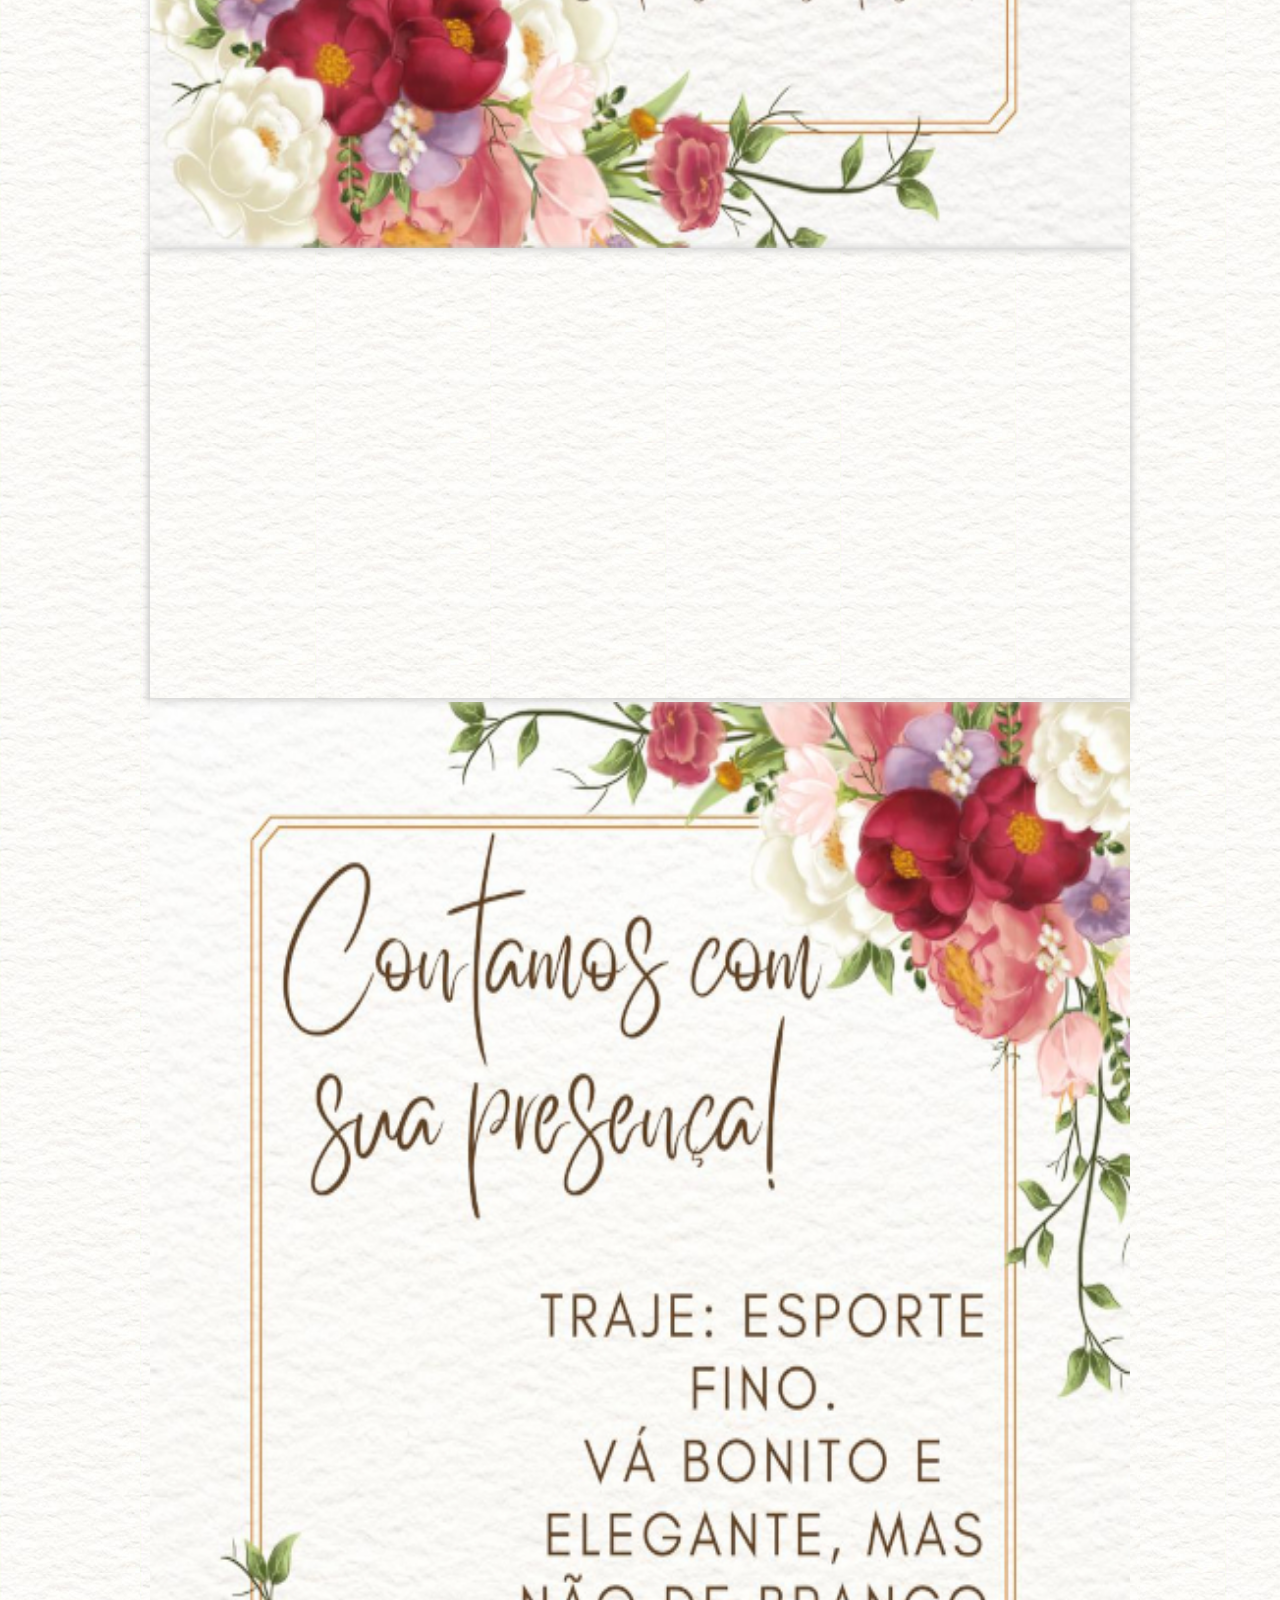
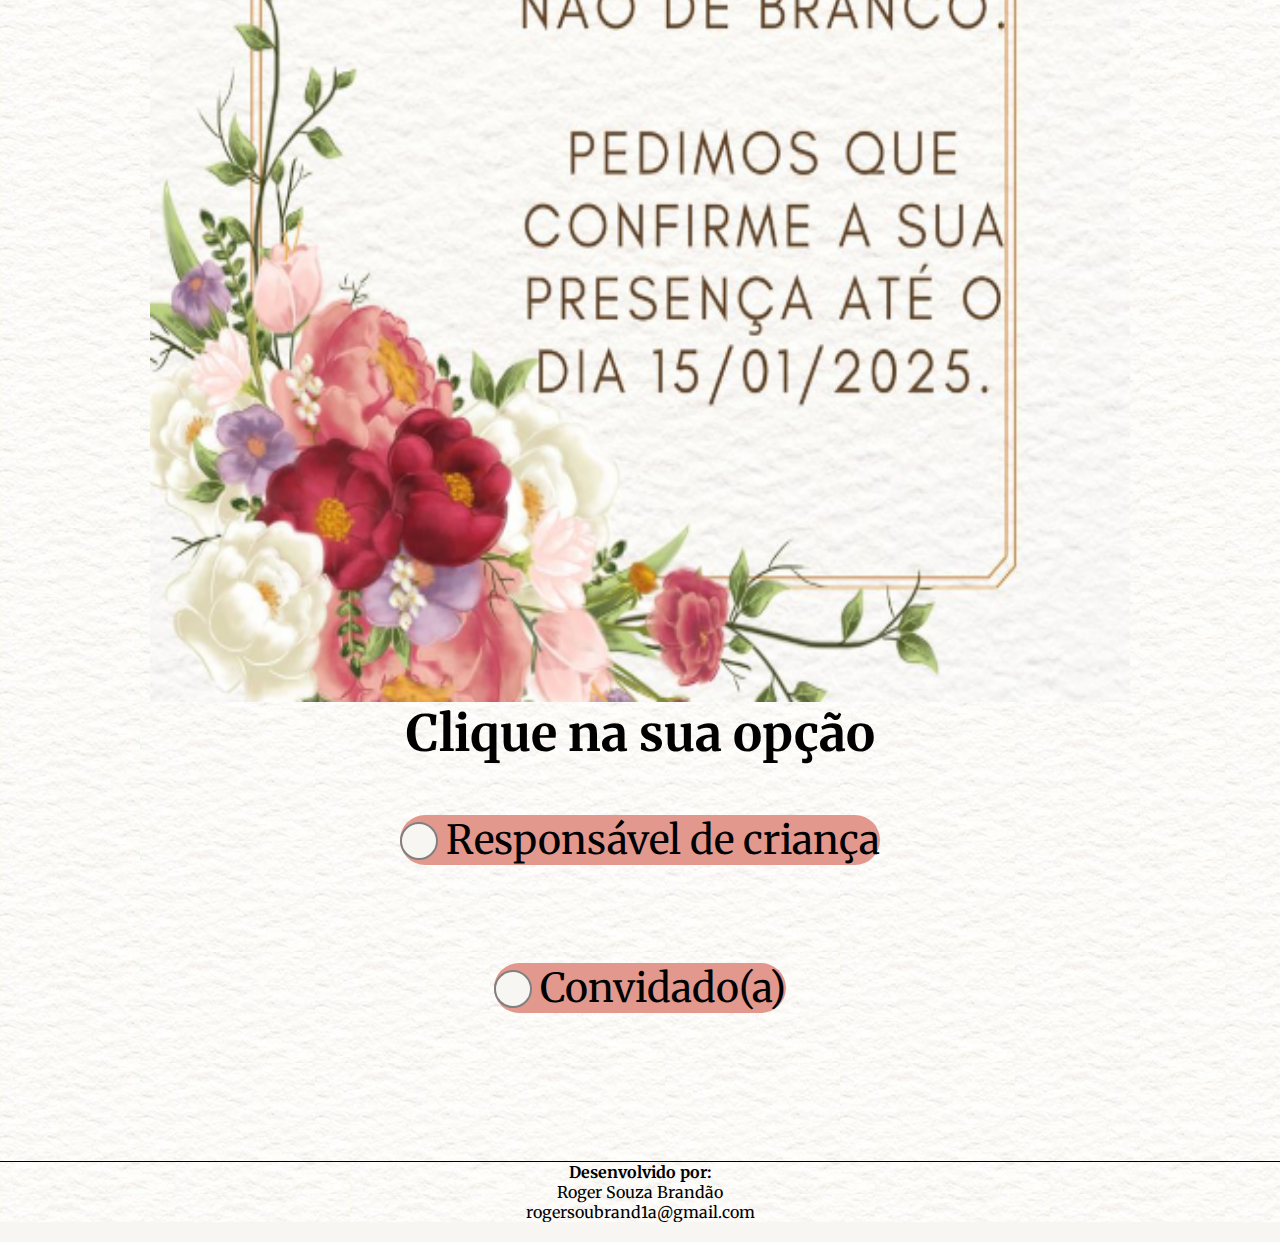
==== commit 20e6f9a1: "because: folder" ====
--- a/Casamento/index.html
+++ b/Casamento/index.html
@@ -6,7 +6,7 @@
     <meta name="viewport" content="width=device-width, initial-scale=1.0">
     <title>Início</title>
     <link rel="stylesheet" href="/_css/estilo.css">
-    <script src="/_js/logica.js" defer></script>
+    <script src="/Casamento/_js/logica.js" defer></script>
 </head>
 
 
@@ -39,7 +39,7 @@
     --red:#d34762;
 }
 body{
-    background-image: url("/_img/fundo.PNG");
+    background-image: url("/Casamento/_img/fundo.PNG");
     background-color: var(--clean);
     width: 100%
     
@@ -53,7 +53,7 @@
     padding: 16px 30px;
     box-shadow: 0 0.1rem 0.5rem #ccc;
     width: 100%;
-    background-image: url("/_img/fundo.png") ;
+    background-image: url("/Casamento/_img/fundo.png") ;
    /*  background: var(--clean);coloca o menu como branco*/
     transition: all 0.5s;
     position: fixed;
@@ -86,7 +86,7 @@
 /* IMAGEM 1 */
 .img1{
     display: flex;
-    background-image: url("/_img/inicioP.jpg") ;
+    background-image: url("/Casamento/_img/inicioP.jpg") ;
     background-repeat: no-repeat;
     background-size: 100% 100%;/* deixa ideal para a tela*/
     background-position: center center; /*  coloca no centro*/
@@ -119,7 +119,7 @@
 /* IMAGEM 2 */
 .img2{
     display: flex;
-    background-image: url("/_img/meioP.jpeg") ;
+    background-image: url("/Casamento/_img/meioP.jpeg") ;
     background-repeat: no-repeat;
     background-size: 100% 100%;/* deixa ideal para a tela*/
     background-position: center center; /*  coloca no centro*/
@@ -141,7 +141,7 @@
 /* IMAGEM 3 */
 .img3{
     display: flex;
-    background-image: url("/_img/finalP.jpeg") ;
+    background-image: url("/Casamento/_img/finalP.jpeg") ;
     background-repeat: no-repeat;
     background-size: 100% 100%;/* deixa ideal para a tela*/
     background-position: center center; /*  coloca no centro*/
@@ -307,7 +307,7 @@
      /* responsivideda imagens */
      .img1{
          display: relative;
-         background-image: url("/_img/inicioP.jpg") ;
+         background-image: url("/Casamento/_img/inicioP.jpg") ;
          background-repeat: no-repeat;
          background-size: 100% 100%;/* deixa ideal para a tela*/
          background-position: center center; /*  coloca no centro*/
@@ -318,7 +318,7 @@
  
      .img2{
          display: relative;
-         background-image: url("/_img/meioP.jpeg") ;
+         background-image: url("/Casamento/_img/meioP.jpeg") ;
          background-repeat: no-repeat;
          background-size: 100% 100%;/* deixa ideal para a tela*/
          background-position: center center; /*  coloca no centro*/
@@ -330,7 +330,7 @@
  
      .img3{
          display: relative;
-         background-image: url("/_img/finalP.jpeg") ;
+         background-image: url("/Casamento/_img/finalP.jpeg") ;
          background-repeat: no-repeat;
          background-size: 100% 100%;/* deixa ideal para a tela*/
          background-position: center center; /*  coloca no centro*/
@@ -419,7 +419,7 @@
          width: 1000px;
          /*largura da página central*/
          /* background-color: blue; */
-         background-image: url("/_img/fundo.PNG");
+         background-image: url("/Casamento/_img/fundo.PNG");
          margin: -20px auto 0px auto;  /*cima, esquerda, baixo */
          box-shadow: px 0px 10px rgba(0, 0, 0, .5);
          padding: 10px 10px 10px 10px;
@@ -428,7 +428,7 @@
      /* responsivideda imagens */
      .img1{
          display: relative;
-         background-image: url("/_img/inicioP.jpg") ;
+         background-image: url("/Casamento/_img/inicioP.jpg") ;
          background-repeat: no-repeat;
          background-size: 100% 100%;/* deixa ideal para a tela*/
          background-position: center center; /*  coloca no centro*/
@@ -439,7 +439,7 @@
  
      .img2{
          display: relative;
-         background-image: url("/_img/meioP.jpeg") ;
+         background-image: url("/Casamento/_img/meioP.jpeg") ;
          background-repeat: no-repeat;
          background-size: 100% 100%;/* deixa ideal para a tela*/
          background-position: center center; /*  coloca no centro*/
@@ -451,7 +451,7 @@
  
      .img3{
          display: relative;
-         background-image: url("/_img/finalP.jpeg") ;
+         background-image: url("/Casamento/_img/finalP.jpeg") ;
          background-repeat: no-repeat;
          background-size: 100% 100%;/* deixa ideal para a tela*/
          background-position: center center; /*  coloca no centro*/
@@ -571,7 +571,7 @@
          width: 100%;
          /*largura da página central*/
          /* background-color: blue; */
-         background-image: url("/_img/fundo.PNG");
+         background-image: url("/Casamento/_img/fundo.PNG");
          margin: -20px auto 0px auto;  /*cima, esquerda, baixo */
          box-shadow: px 0px 10px rgba(0, 0, 0, .5);
          padding: 10px 10px 10px 10px;
@@ -580,7 +580,7 @@
      /* responsivideda imagens */
      .img1{
          display: relative;
-         background-image: url("/_img/inicioP.jpg") ;
+         background-image: url("/Casamento/_img/inicioP.jpg") ;
          background-repeat: no-repeat;
          background-size: 100% 100%;/* deixa ideal para a tela*/
          background-position: center center; /*  coloca no centro*/
@@ -591,7 +591,7 @@
  
      .img2{
          display: relative;
-         background-image: url("/_img/meioP.jpeg") ;
+         background-image: url("/Casamento/_img/meioP.jpeg") ;
          background-repeat: no-repeat;
          background-size: 100% 100%;/* deixa ideal para a tela*/
          background-position: center center; /*  coloca no centro*/
@@ -603,7 +603,7 @@
  
      .img3{
          display: relative;
-         background-image: url("/_img/finalP.jpeg") ;
+         background-image: url("/Casamento/_img/finalP.jpeg") ;
          background-repeat: no-repeat;
          background-size: 100% 100%;/* deixa ideal para a tela*/
          background-position: center center; /*  coloca no centro*/
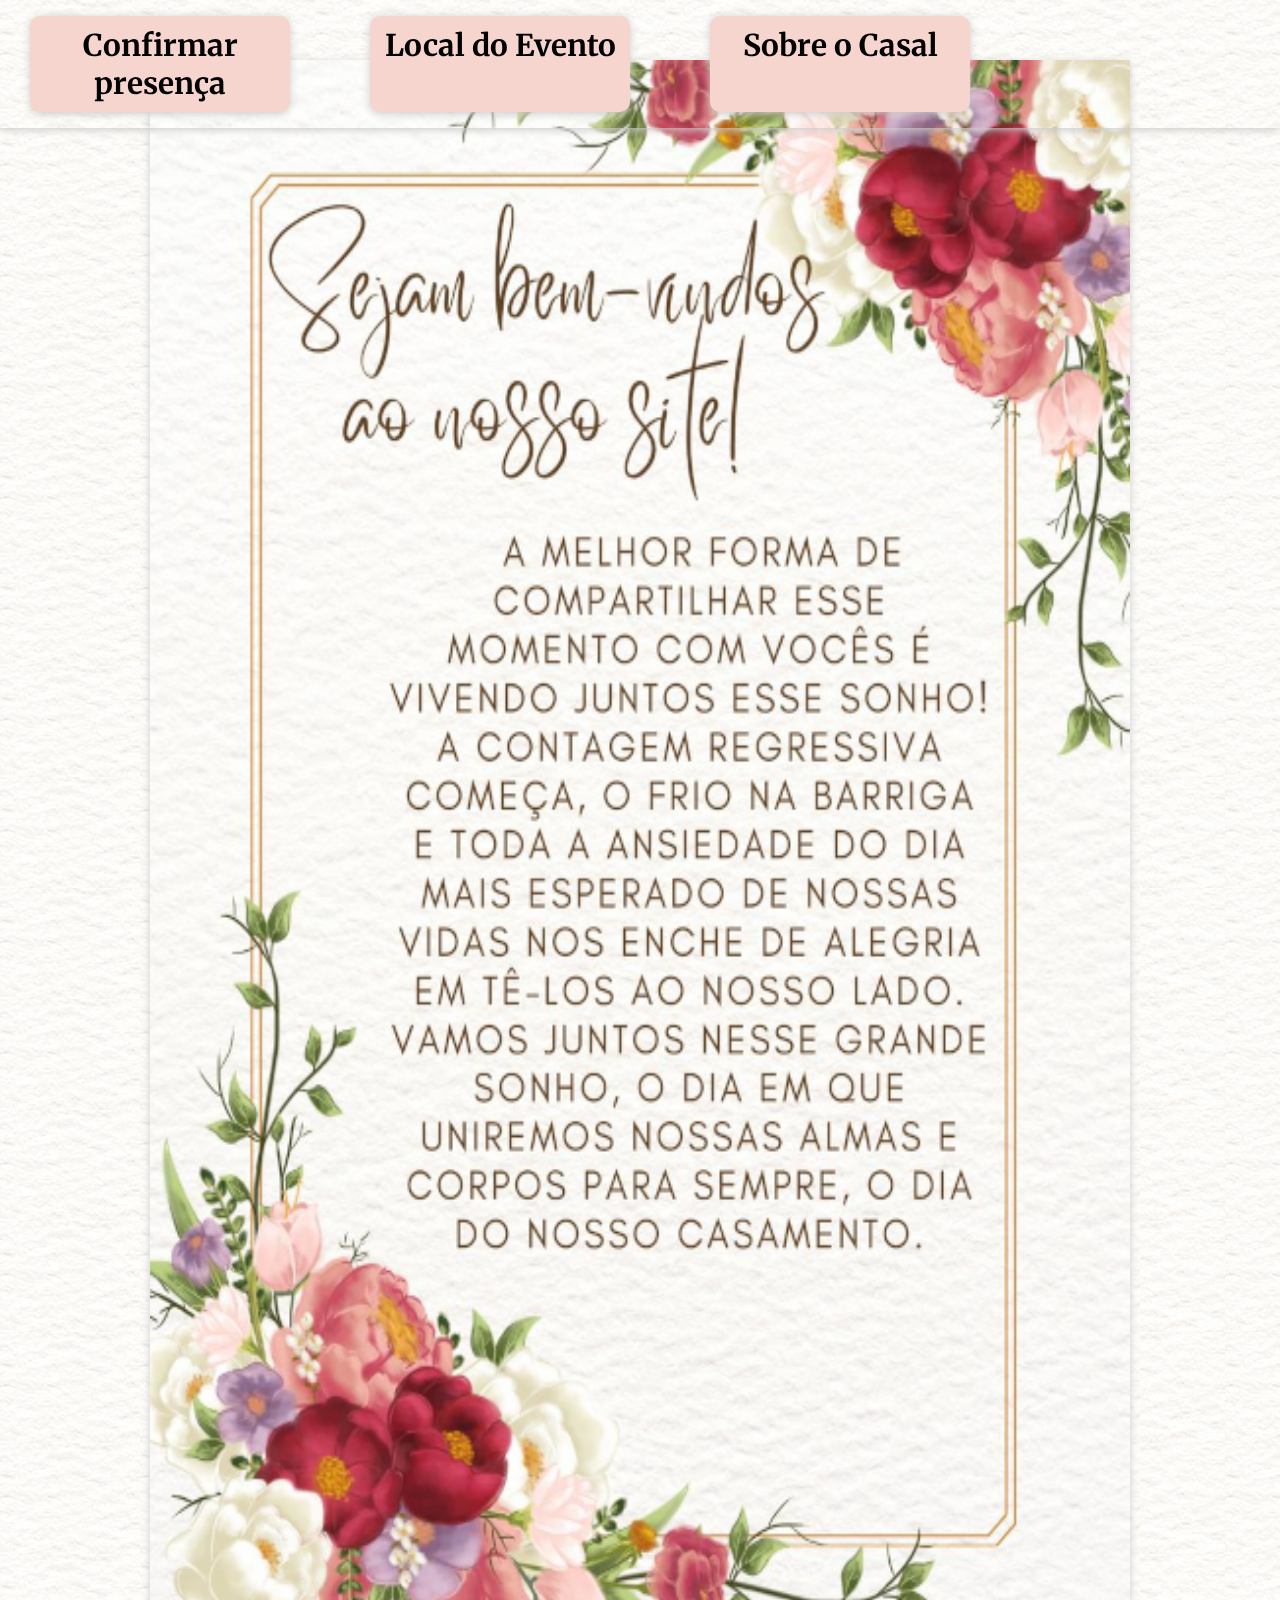
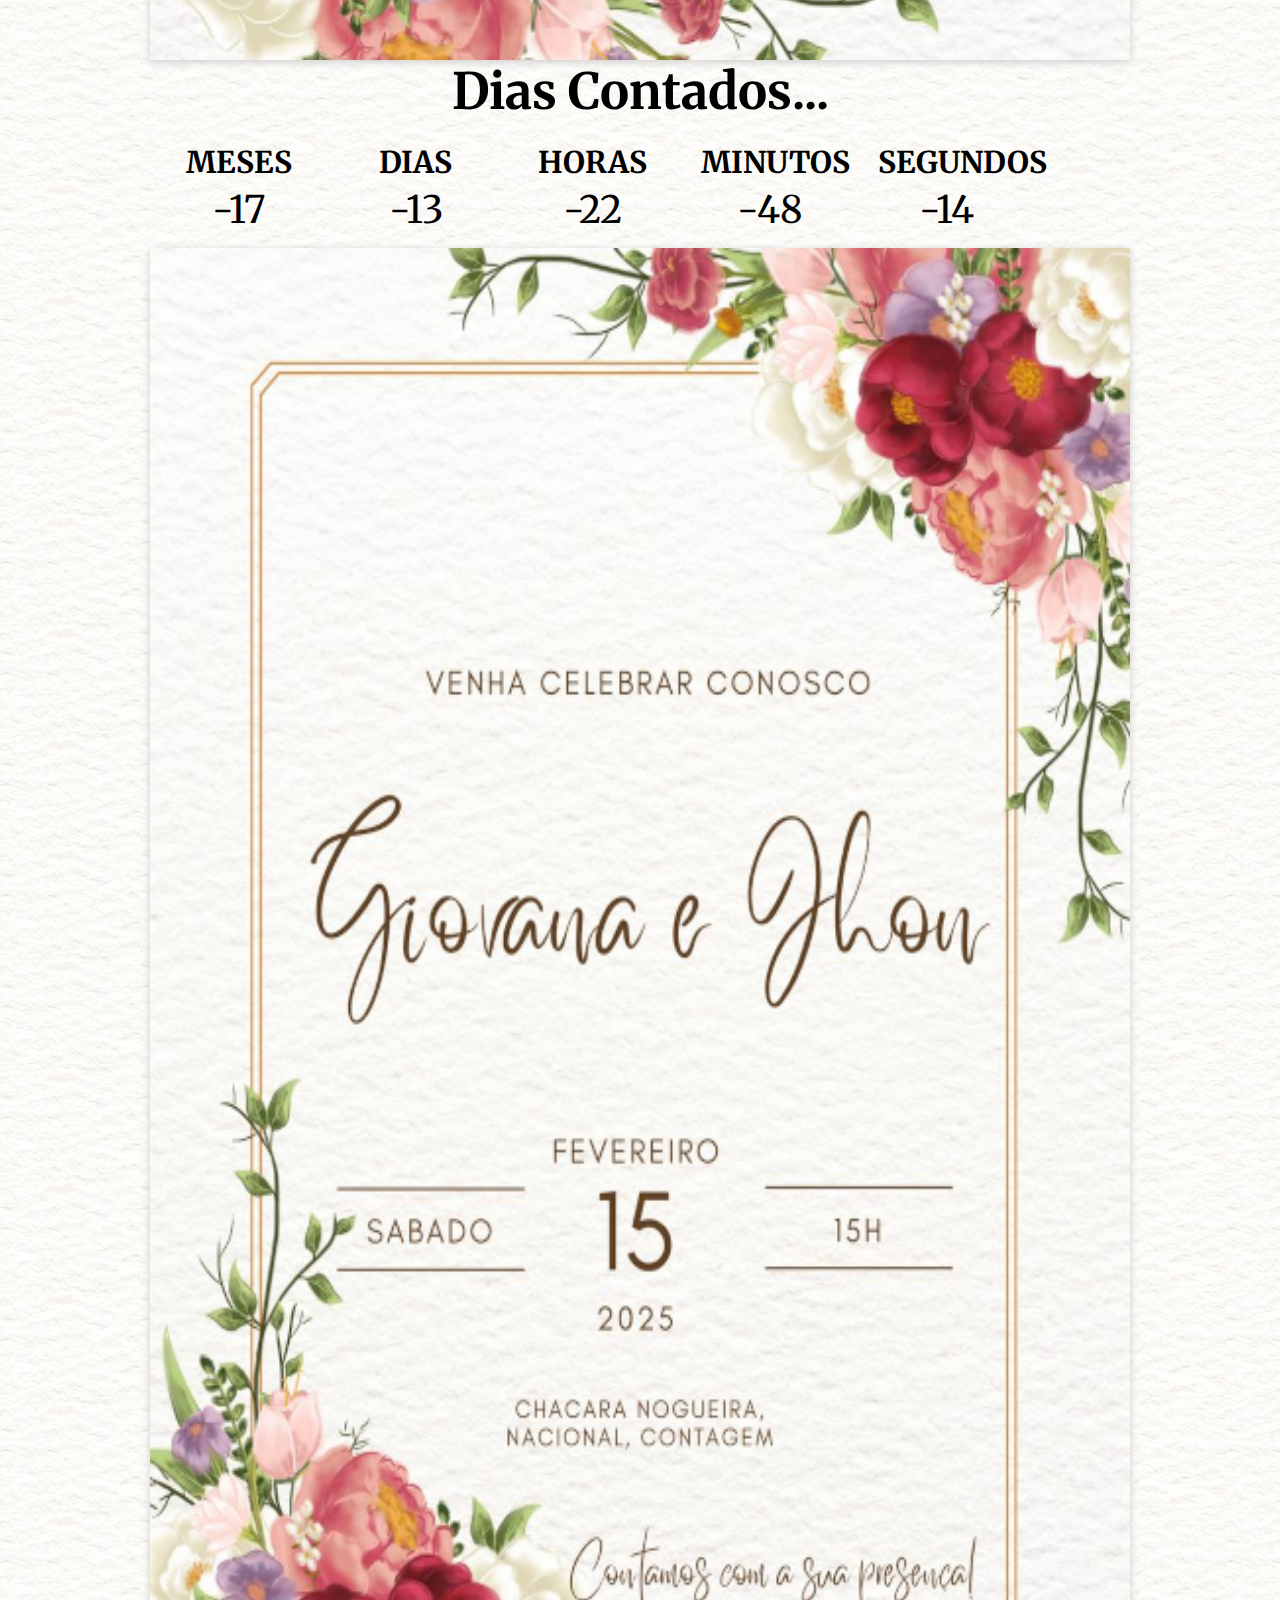
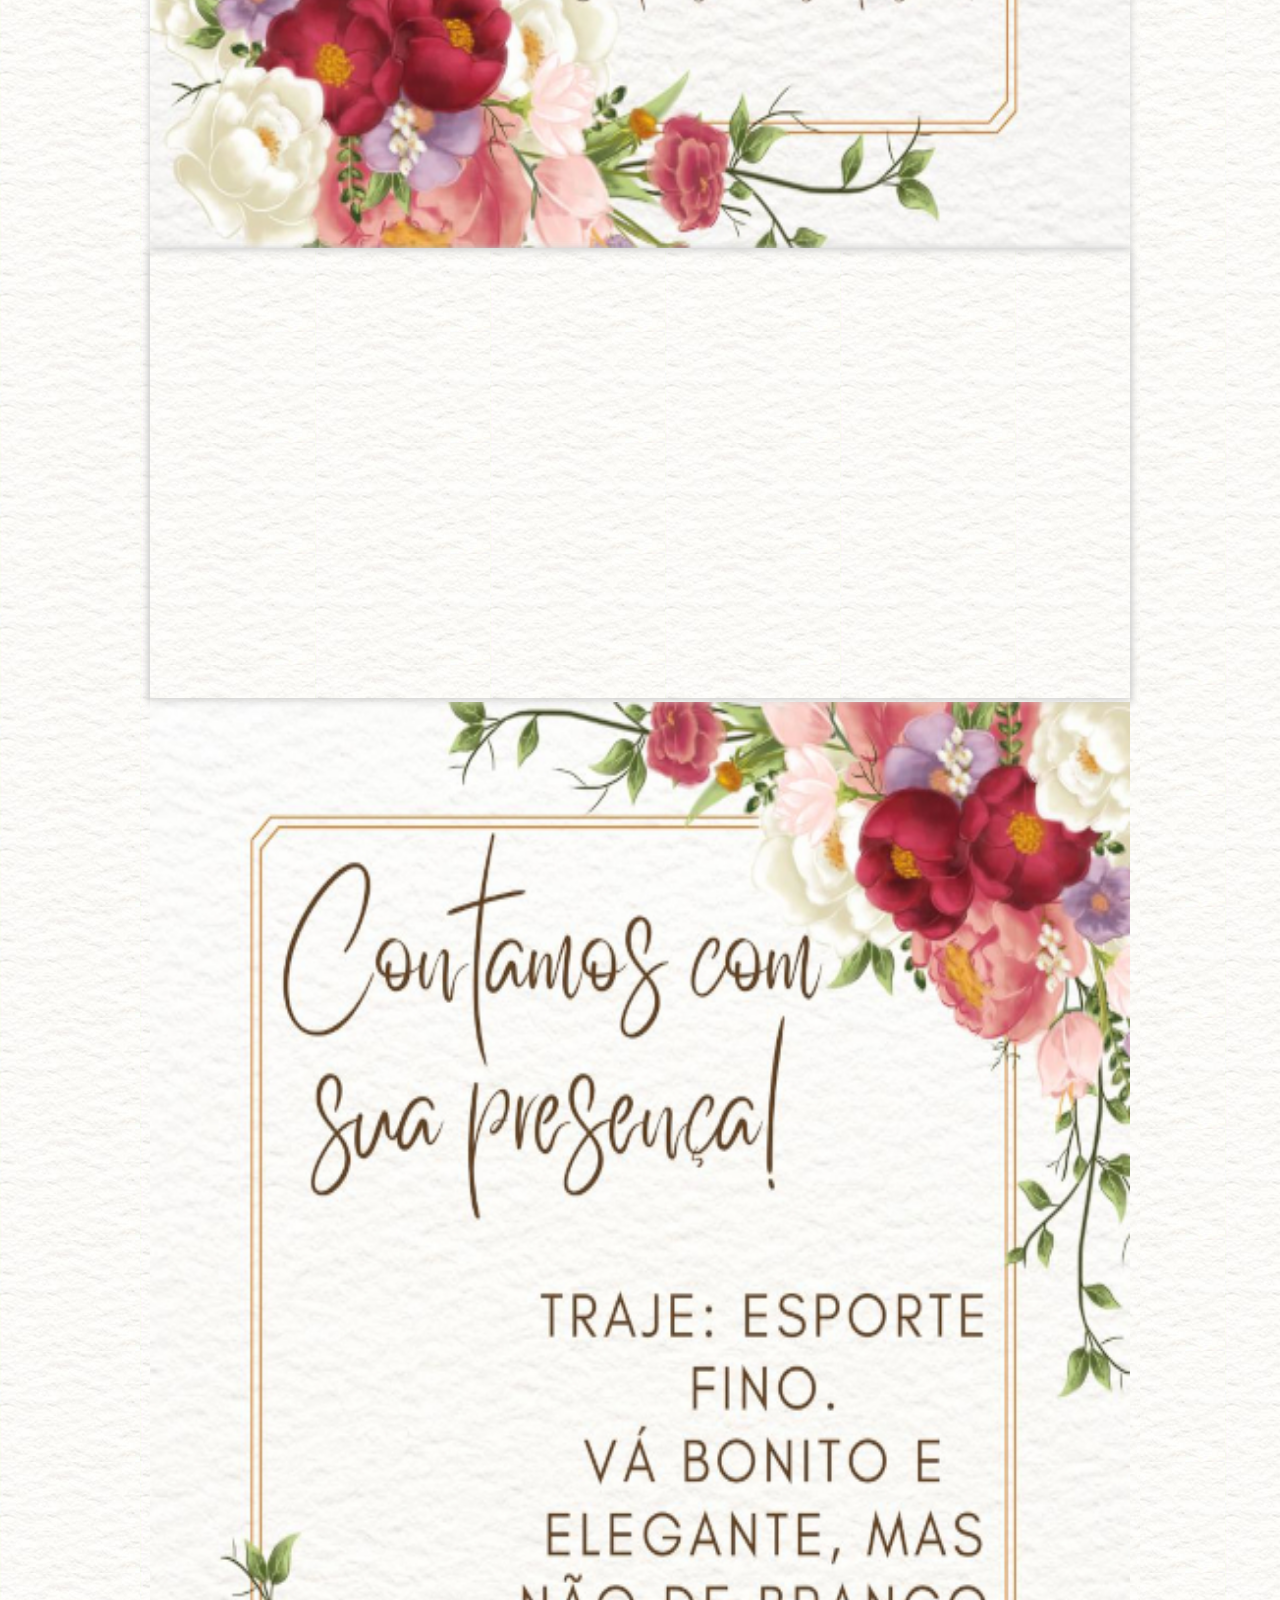
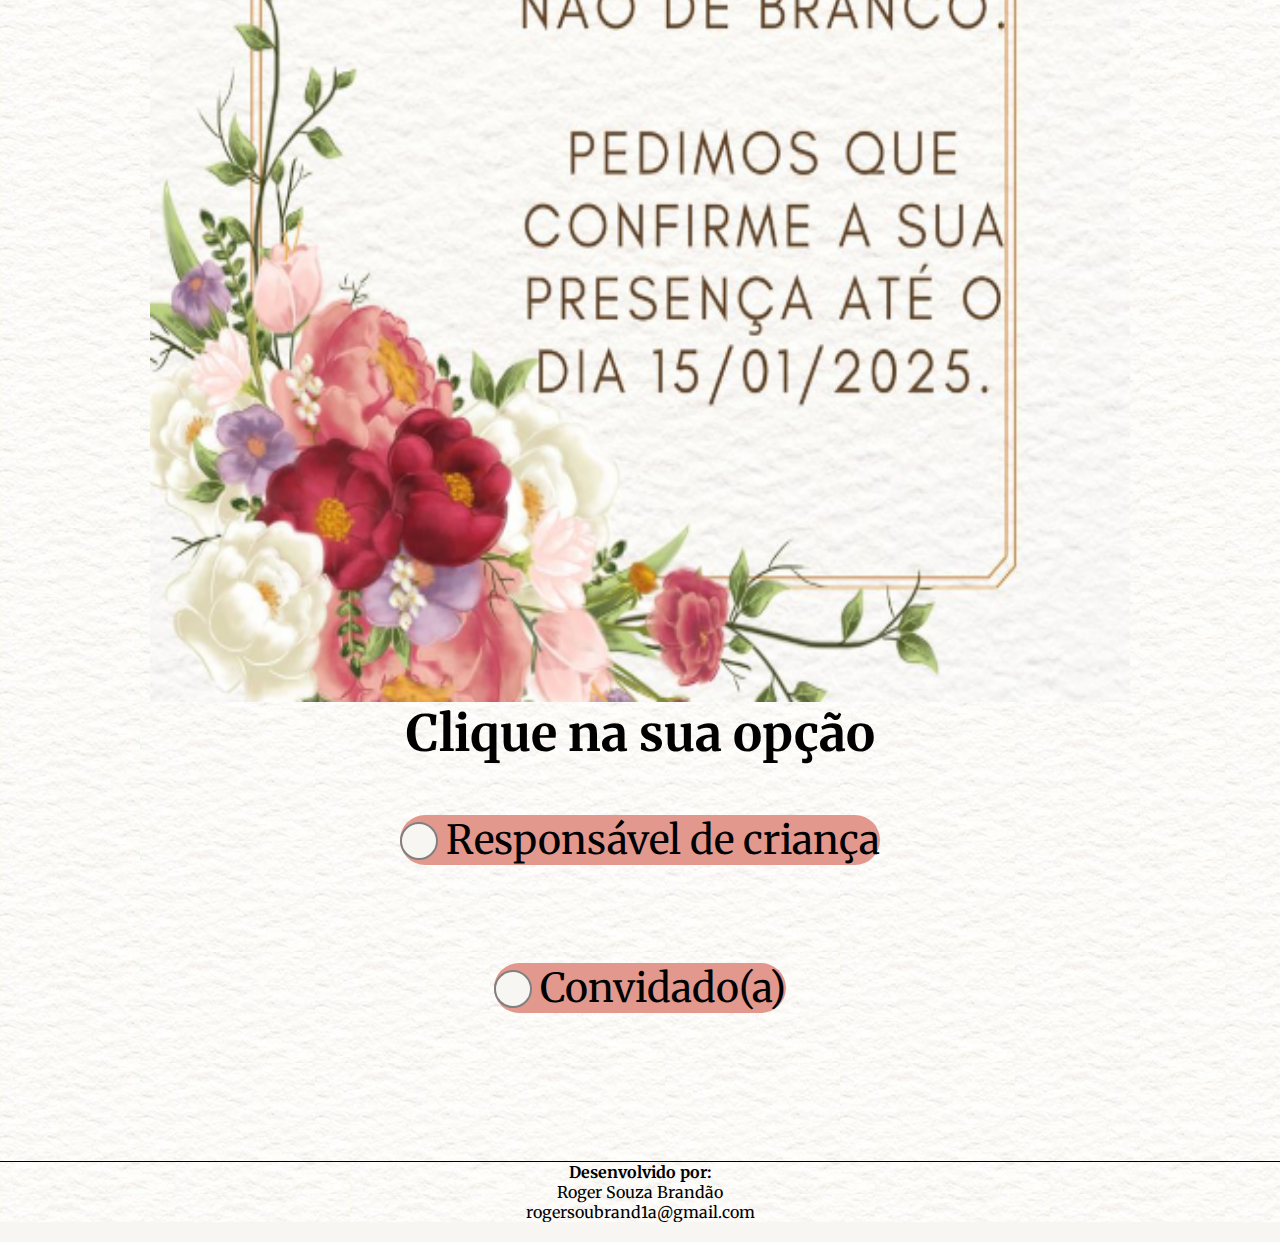
==== commit 62eaeb39: "remove/" ====
--- a/Casamento/index.html
+++ b/Casamento/index.html
@@ -6,7 +6,7 @@
     <meta name="viewport" content="width=device-width, initial-scale=1.0">
     <title>Início</title>
     <link rel="stylesheet" href="/_css/estilo.css">
-    <script src="/Casamento/_js/logica.js" defer></script>
+    <script src="_js/logica.js" defer></script>
 </head>
 
 
@@ -39,7 +39,7 @@
     --red:#d34762;
 }
 body{
-    background-image: url("/Casamento/_img/fundo.PNG");
+    background-image: url("_img/fundo.PNG");
     background-color: var(--clean);
     width: 100%
     
@@ -53,7 +53,7 @@
     padding: 16px 30px;
     box-shadow: 0 0.1rem 0.5rem #ccc;
     width: 100%;
-    background-image: url("/Casamento/_img/fundo.png") ;
+    background-image: url("_img/fundo.png") ;
    /*  background: var(--clean);coloca o menu como branco*/
     transition: all 0.5s;
     position: fixed;
@@ -86,7 +86,7 @@
 /* IMAGEM 1 */
 .img1{
     display: flex;
-    background-image: url("/Casamento/_img/inicioP.jpg") ;
+    background-image: url("_img/inicioP.jpg") ;
     background-repeat: no-repeat;
     background-size: 100% 100%;/* deixa ideal para a tela*/
     background-position: center center; /*  coloca no centro*/
@@ -119,7 +119,7 @@
 /* IMAGEM 2 */
 .img2{
     display: flex;
-    background-image: url("/Casamento/_img/meioP.jpeg") ;
+    background-image: url("_img/meioP.jpeg") ;
     background-repeat: no-repeat;
     background-size: 100% 100%;/* deixa ideal para a tela*/
     background-position: center center; /*  coloca no centro*/
@@ -141,7 +141,7 @@
 /* IMAGEM 3 */
 .img3{
     display: flex;
-    background-image: url("/Casamento/_img/finalP.jpeg") ;
+    background-image: url("_img/finalP.jpeg") ;
     background-repeat: no-repeat;
     background-size: 100% 100%;/* deixa ideal para a tela*/
     background-position: center center; /*  coloca no centro*/
@@ -307,7 +307,7 @@
      /* responsivideda imagens */
      .img1{
          display: relative;
-         background-image: url("/Casamento/_img/inicioP.jpg") ;
+         background-image: url("_img/inicioP.jpg") ;
          background-repeat: no-repeat;
          background-size: 100% 100%;/* deixa ideal para a tela*/
          background-position: center center; /*  coloca no centro*/
@@ -318,7 +318,7 @@
  
      .img2{
          display: relative;
-         background-image: url("/Casamento/_img/meioP.jpeg") ;
+         background-image: url("_img/meioP.jpeg") ;
          background-repeat: no-repeat;
          background-size: 100% 100%;/* deixa ideal para a tela*/
          background-position: center center; /*  coloca no centro*/
@@ -330,7 +330,7 @@
  
      .img3{
          display: relative;
-         background-image: url("/Casamento/_img/finalP.jpeg") ;
+         background-image: url("_img/finalP.jpeg") ;
          background-repeat: no-repeat;
          background-size: 100% 100%;/* deixa ideal para a tela*/
          background-position: center center; /*  coloca no centro*/
@@ -419,7 +419,7 @@
          width: 1000px;
          /*largura da página central*/
          /* background-color: blue; */
-         background-image: url("/Casamento/_img/fundo.PNG");
+         background-image: url("_img/fundo.PNG");
          margin: -20px auto 0px auto;  /*cima, esquerda, baixo */
          box-shadow: px 0px 10px rgba(0, 0, 0, .5);
          padding: 10px 10px 10px 10px;
@@ -428,7 +428,7 @@
      /* responsivideda imagens */
      .img1{
          display: relative;
-         background-image: url("/Casamento/_img/inicioP.jpg") ;
+         background-image: url("_img/inicioP.jpg") ;
          background-repeat: no-repeat;
          background-size: 100% 100%;/* deixa ideal para a tela*/
          background-position: center center; /*  coloca no centro*/
@@ -439,7 +439,7 @@
  
      .img2{
          display: relative;
-         background-image: url("/Casamento/_img/meioP.jpeg") ;
+         background-image: url("_img/meioP.jpeg") ;
          background-repeat: no-repeat;
          background-size: 100% 100%;/* deixa ideal para a tela*/
          background-position: center center; /*  coloca no centro*/
@@ -451,7 +451,7 @@
  
      .img3{
          display: relative;
-         background-image: url("/Casamento/_img/finalP.jpeg") ;
+         background-image: url("_img/finalP.jpeg") ;
          background-repeat: no-repeat;
          background-size: 100% 100%;/* deixa ideal para a tela*/
          background-position: center center; /*  coloca no centro*/
@@ -571,7 +571,7 @@
          width: 100%;
          /*largura da página central*/
          /* background-color: blue; */
-         background-image: url("/Casamento/_img/fundo.PNG");
+         background-image: url("_img/fundo.PNG");
          margin: -20px auto 0px auto;  /*cima, esquerda, baixo */
          box-shadow: px 0px 10px rgba(0, 0, 0, .5);
          padding: 10px 10px 10px 10px;
@@ -580,7 +580,7 @@
      /* responsivideda imagens */
      .img1{
          display: relative;
-         background-image: url("/Casamento/_img/inicioP.jpg") ;
+         background-image: url("_img/inicioP.jpg") ;
          background-repeat: no-repeat;
          background-size: 100% 100%;/* deixa ideal para a tela*/
          background-position: center center; /*  coloca no centro*/
@@ -591,7 +591,7 @@
  
      .img2{
          display: relative;
-         background-image: url("/Casamento/_img/meioP.jpeg") ;
+         background-image: url("_img/meioP.jpeg") ;
          background-repeat: no-repeat;
          background-size: 100% 100%;/* deixa ideal para a tela*/
          background-position: center center; /*  coloca no centro*/
@@ -603,7 +603,7 @@
  
      .img3{
          display: relative;
-         background-image: url("/Casamento/_img/finalP.jpeg") ;
+         background-image: url("_img/finalP.jpeg") ;
          background-repeat: no-repeat;
          background-size: 100% 100%;/* deixa ideal para a tela*/
          background-position: center center; /*  coloca no centro*/
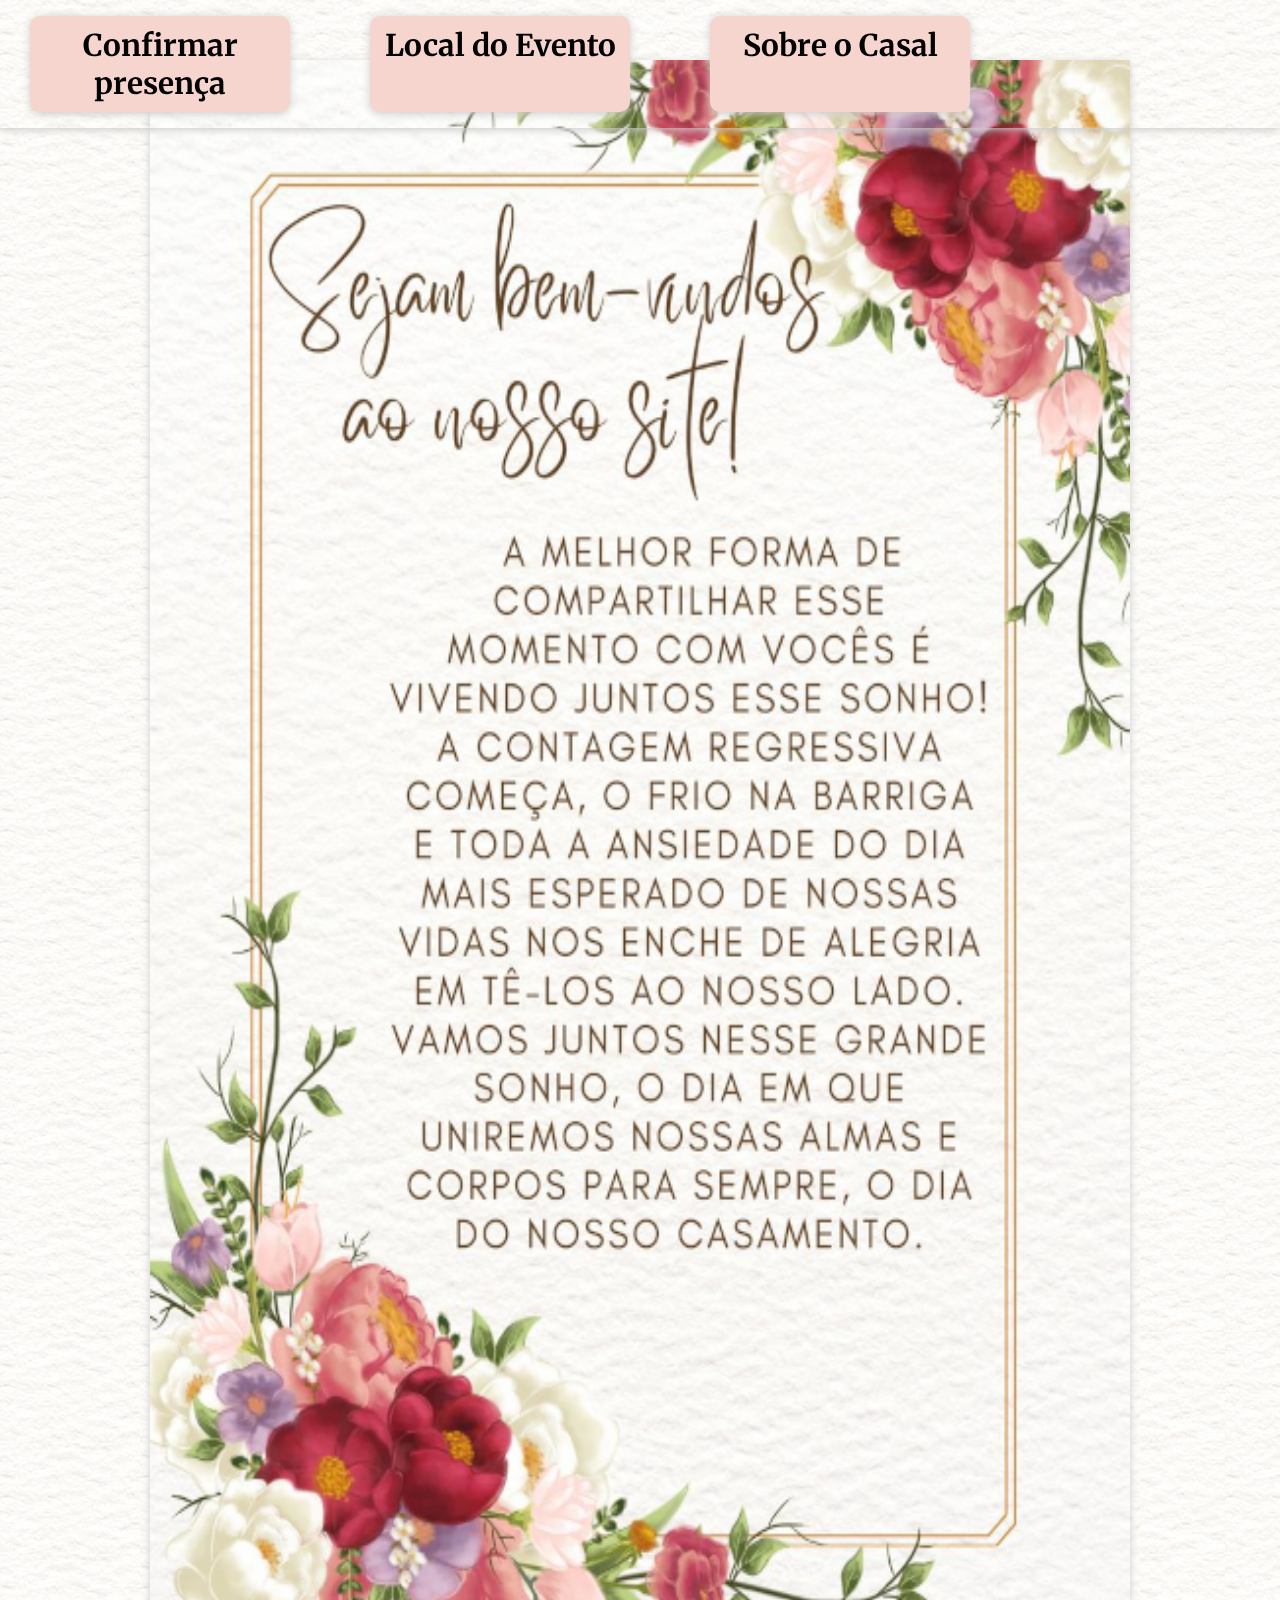
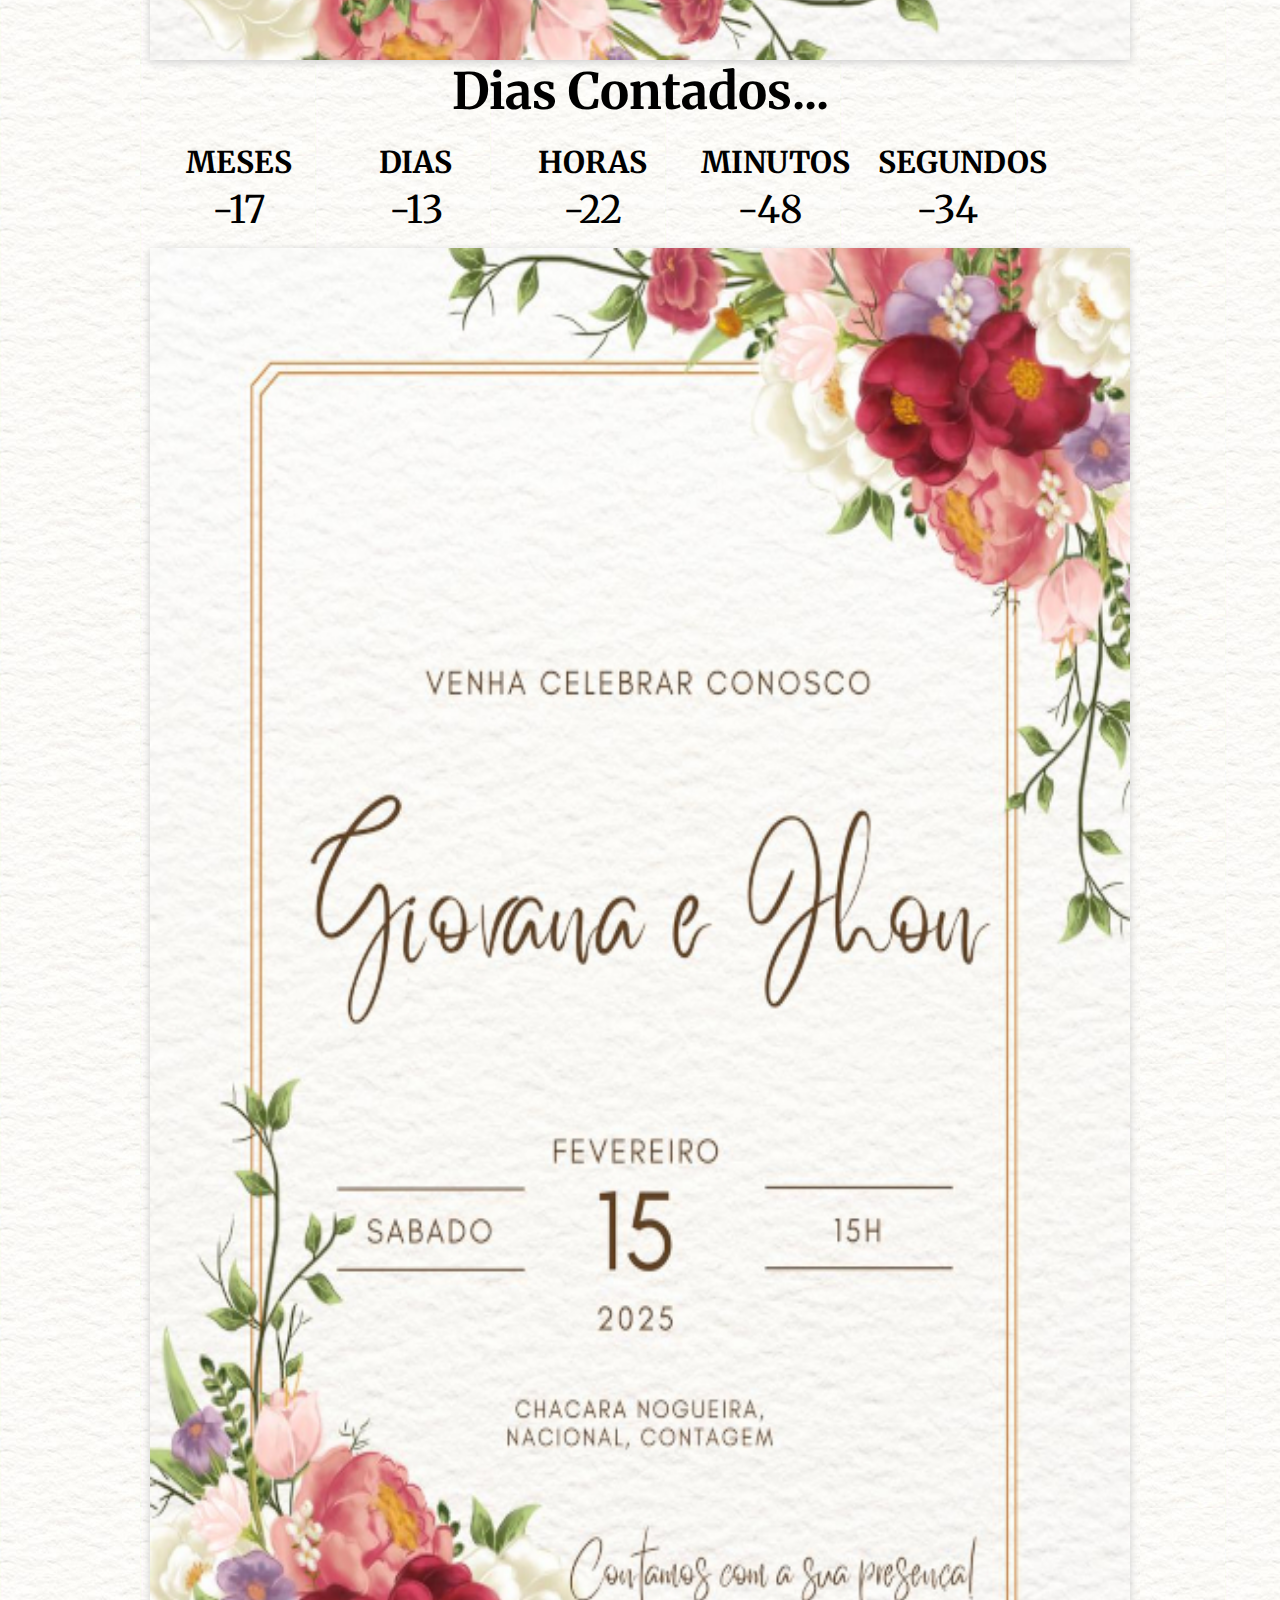
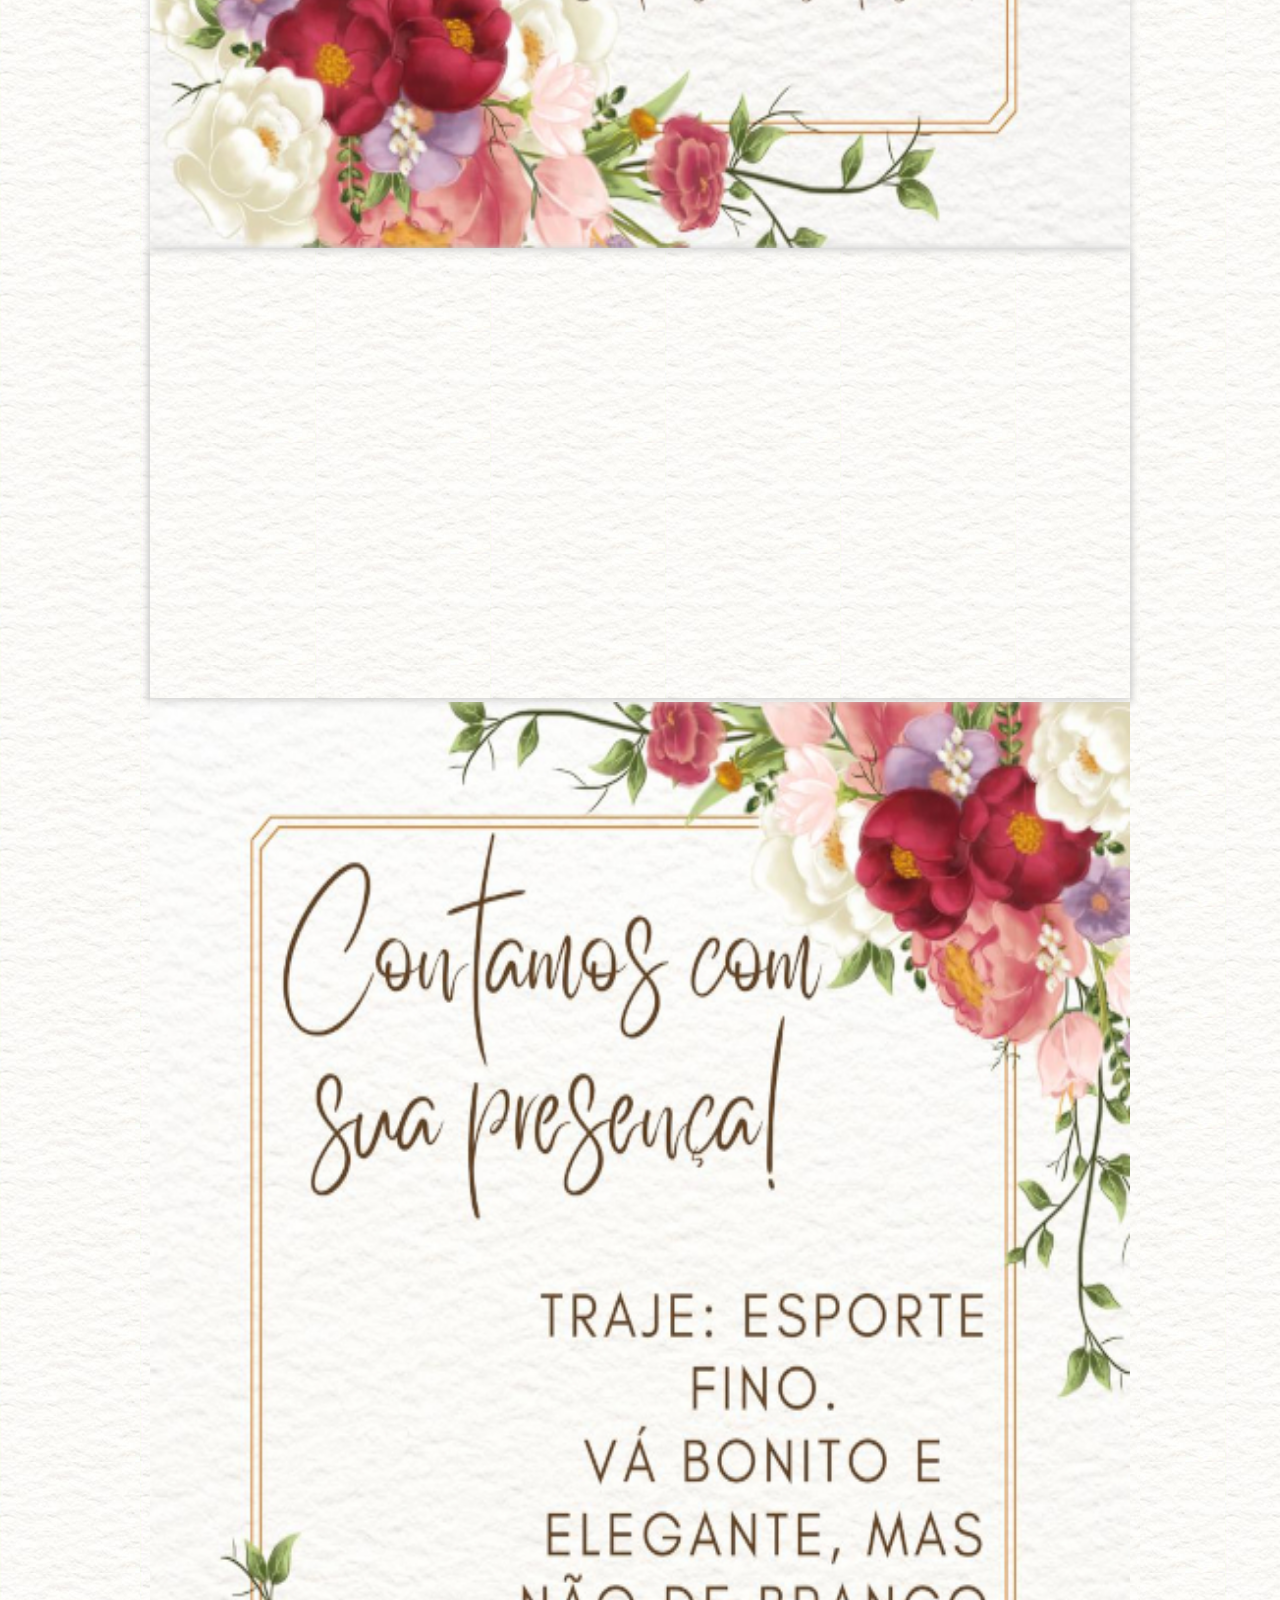
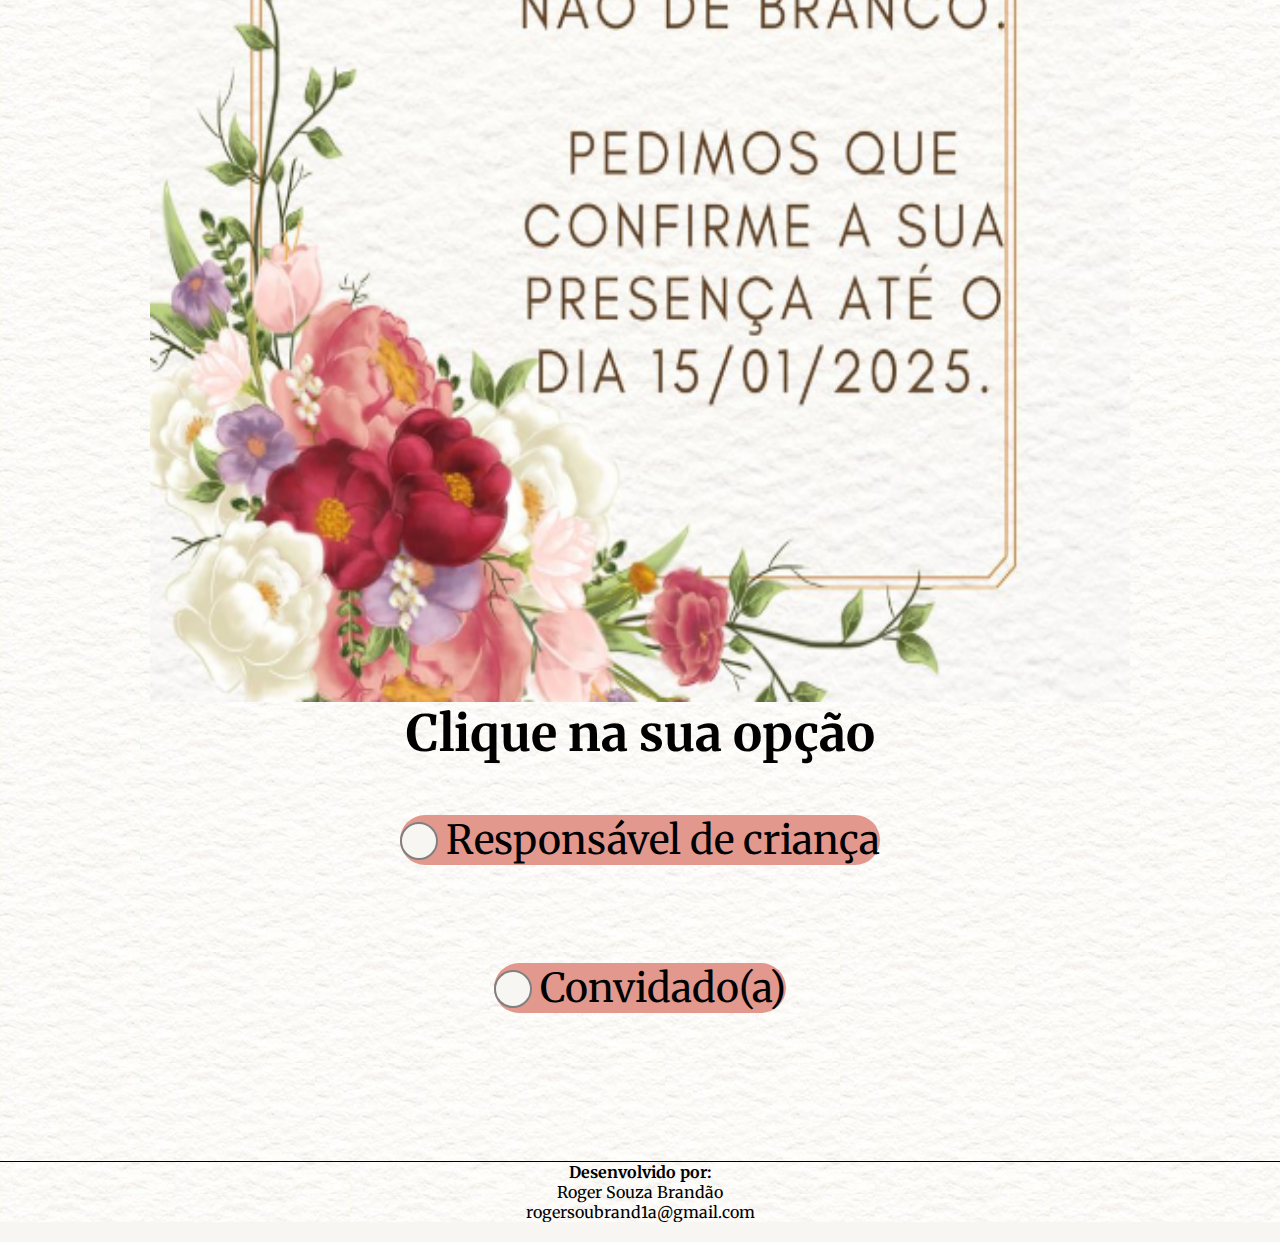
==== commit 3efa2b01: "remove /" ====
--- a/Casamento/index.html
+++ b/Casamento/index.html
@@ -5,7 +5,7 @@
     <meta charset="UTF-8">
     <meta name="viewport" content="width=device-width, initial-scale=1.0">
     <title>Início</title>
-    <link rel="stylesheet" href="/_css/estilo.css">
+    <link rel="stylesheet" href="_css/estilo.css">
     <script src="_js/logica.js" defer></script>
 </head>
 
--- a/Casamento/_css/estilo.css
+++ b/Casamento/_css/estilo.css
@@ -0,0 +1,680 @@
+@import url('https://fonts.googleapis.com/css2?family=Montserrat:ital,wght@0,100..900;1,100..900&display=swap');
+/* fonte Montserrat */
+@import url('https://fonts.googleapis.com/css2?family=Merriweather:ital,wght@0,300;0,400;0,700;0,900;1,300;1,400;1,700;1,900&display=swap');
+/* Fonte  Merriweather*/
+* {
+    margin: 0;
+    padding: 0;
+    box-sizing: border-box;
+    font-family: 'Merriweather', sans-serif;
+    list-style: none;
+    text-decoration: none;
+    text-align: center;
+    margin: 0;
+    }
+
+:root{
+    --clean:#f7f6f2;/*Criando var da cor*/
+    --dark:#000000;
+    --roxo:#6d2377;
+    --rosa:#e2988d;
+    --rsclaro:#f6d5ce;
+    --red:#d34762;
+}
+body{
+    background-image: url("_img/fundo.PNG");
+    background-color: var(--clean);
+    width: 100%
+    
+}
+/* RODAPÉ */
+
+.menu{
+    display: flex;
+    align-items: center;
+    justify-content: space-between;
+    padding: 16px 30px;
+    box-shadow: 0 0.1rem 0.5rem #ccc;
+    width: 100%;
+    background-image: url("_img/fundo.png") ;
+   /*  background: var(--clean);coloca o menu como branco*/
+    transition: all 0.5s;
+    position: fixed;
+    top: 0; /* Fixa o cabeçalho no topo da página */
+    z-index: 1000;
+}
+.menu ul{
+    display: flex;
+    text-align: center;
+    gap: 1em;/* espaços entre as linhas e colunas*/
+
+}
+.menu li{
+    background-color: var(--rsclaro);
+    width: 100%;
+    border-radius: 10px;
+    box-shadow: 0 0.1rem 0.5rem #ccc;
+    cursor: pointer;
+    
+}
+.direcion{
+    font-size: 12px;
+    transition: all 0.5s;
+    font-weight: bold;
+    color: var(--dark);
+}
+
+/*  CORPO DO SITE(section)*/
+
+/* IMAGEM 1 */
+.img1{
+    display: flex;
+    background-image: url("_img/inicioP.jpg") ;
+    background-repeat: no-repeat;
+    background-size: 100% 100%;/* deixa ideal para a tela*/
+    background-position: center center; /*  coloca no centro*/
+    margin-left: 0px;
+    width: 100%;
+    height: 300px; /* Adicionei uma altura para ilustrar o exemplo */
+    box-shadow: 0 0.1rem 0.5rem #ccc;
+
+}
+.corpo{
+    margin-top: 70px;
+}
+
+/* CONTAGEM REGRESSIVA  */
+ .contage{/* pega a class contage que etiver dentro da tag que tem esse id*/ 
+    float:left ;
+    margin: 5px; 
+    text-align: center; 
+    font-size: 18px;
+    box-sizing:border-box;
+    position: flex;
+    width: 15%;
+}
+h5, h6{
+    margin: 5px;
+    text-align: center;
+    font-size: 8px;
+}
+
+/* IMAGEM 2 */
+.img2{
+    display: flex;
+    background-image: url("_img/meioP.jpeg") ;
+    background-repeat: no-repeat;
+    background-size: 100% 100%;/* deixa ideal para a tela*/
+    background-position: center center; /*  coloca no centro*/
+    margin-left: 0px;
+    width: 100%;
+    height: 300px; /* Adicionei uma altura para ilustrar o exemplo */
+    box-shadow: 0 0.1rem 0.5rem #ccc;
+
+}
+
+/* MAPA */
+#localizacao, iframe{
+    width: 100%;
+    /* max-width:fit-content; */
+    box-shadow: 0 0.1rem 0.5rem #ccc;
+    text-align: center;
+}
+
+/* IMAGEM 3 */
+.img3{
+    display: flex;
+    background-image: url("_img/finalP.jpeg") ;
+    background-repeat: no-repeat;
+    background-size: 100% 100%;/* deixa ideal para a tela*/
+    background-position: center center; /*  coloca no centro*/
+    margin-left: 0px;
+    width: 100%;
+    height: 300px; /* Adicionei uma altura para ilustrar o exemplo */
+
+}
+
+/* RADIOS SOME E APARECE OPCAO*/
+.custom-radio input{
+    display: none;/* tira o botão normal */
+}
+
+.custom-radio input + label:before{/* pega o input dessa classe e vai incrementar o que tem dentro do label*/
+    content: '';
+    width: 14px;
+    height: 14px;
+    border-radius: 50%;
+    background-color: var(--clean);
+    border: 1px solid gray;
+    display: inline-block;
+    vertical-align: middle;
+    margin-right: 8px;
+    margin-bottom: 5px;
+    cursor: pointer;
+
+}
+.custom-radio input:checked + label:before{/* pega o input dessa classe e vai incrementar o que tem dentro do label quando selecionado*/
+    background-color: var(--clean);
+    box-sizing: border-box;
+    border: 3px solid var(--red);
+    padding: 5px;
+}
+.radio-mostra{
+    background-color: var(--rosa);
+    border-radius: 30px;
+    cursor: pointer;
+}
+.custom-radio{
+    margin-bottom: 10%;
+    font-size: 14pt;
+}
+
+/* ESCONDER ELEMENTOS DO FORMULARIO */
+
+/* CSS DO FORM */
+/* lado de fora */
+#confirma-convidado, #confirma-responsavel, .form-crianca1, .form-crianca2,
+.form-crianca3, .form-crianca4, .form-crianca5{
+    background-color: var(--clean);
+    border-radius: 20px;
+    width: 100%;
+    max-width: 100%;/*coloca tamanho do corpo do form para ocupar 100*/
+    padding: 15%;
+    min-width: 35%;
+    box-shadow: 0 0 10px var(--dark);
+    display: none;  /*tirar depois quando fizer os botoes de crianca*/
+    margin: 15% 0;  /* coloca um espaçamento entre elas */
+    position:relative;
+    
+}
+
+
+/* cada input normal */
+.inputUser{
+    width: 100%;
+    border: 0; /* tira a borda do input */
+    outline: 0; /* tira a mudança quando clica */
+    cursor: text;/* coloca o mause como texto */
+    margin-bottom: 15%;/* coloca uma margin com os de baixo */
+    background-color: var(--clean);
+    border-bottom: 2px solid #929292;/* coloca a borda de baixo */
+    font-size: 18px;
+    padding: 2%;
+    transition: border-bottom 0.3s ease-in-out; 
+}
+
+/* cada label dos input acima */
+ .label-fora{
+    font-size: 14px;
+    left: 15%;
+    position: absolute; 
+    cursor: text;
+    color:  #929292;
+    transition: 0.3s ease-in-out;
+    margin-top: -3%;
+}
+
+/* cria mudança de cor da barra do input */
+.inputUser:focus,
+.inputUser:valid{  
+    border-bottom: 2px solid var(--rosa);
+}
+
+
+/* coloca uma transição no label */
+.inputUser:focus ~ .label-fora,
+.inputUser.valid ~ .label-fora {
+    transform: translateY(-15px);
+    font-size: 12px;
+    color: var(--red);
+}
+
+
+
+/* div que fica nula e não aparece */
+.block{
+    display: none;
+}
+
+/* botão de enviar */
+.enviar{
+    width: 100%;
+    border: 0;
+    background-image: linear-gradient(to right, var(--rosa), var(--red));
+    padding: 10px;
+    border-radius: 50px;
+    font-weight: bold;
+    font-size: 18px;
+}
+.enviar:active{
+    background-image: linear-gradient(to right, var(--red), var(--red));
+}
+.enviar:hover{
+    background-image: linear-gradient(to right, var(--red), var(--red));
+}
+
+/* botão de adicionar criança */
+.addkid{
+    width: 100%;
+    border: 0;
+    background-image: linear-gradient(to right, var(--clean), var(--rosa));
+    padding: 10px;
+    border-radius: 50px;
+    font-weight: bold;
+    font-size: 18px;
+}
+.addkid:active{
+    background-image: linear-gradient(to right, var(--clean), var(--rosa));
+}
+.addkid:hover{
+    background-image: linear-gradient(to right, var(--rosa), var(--rosa));
+}
+
+/* FOOTER */
+.final{
+    border-top: 1px solid black;
+}
+
+
+
+
+
+
+
+/* RESPONSIVIDADE */
+/* celulares medios*/
+@media(min-width:360px){
+    /* criando div de fundo */
+     
+ 
+     /* responsivideda imagens */
+     .img1{
+         display: relative;
+         background-image: url("_img/inicioP.jpg") ;
+         background-repeat: no-repeat;
+         background-size: 100% 100%;/* deixa ideal para a tela*/
+         background-position: center center; /*  coloca no centro*/
+         margin-left: 0px;
+         width: 100%;
+         height: 60rem; /* Adicionei uma altura para ilustrar o exemplo */
+     }
+ 
+     .img2{
+         display: relative;
+         background-image: url("_img/meioP.jpeg") ;
+         background-repeat: no-repeat;
+         background-size: 100% 100%;/* deixa ideal para a tela*/
+         background-position: center center; /*  coloca no centro*/
+         margin-left: 0px;
+         width: 100%;
+         height: 60rem; /* Adicionei uma altura para ilustrar o exemplo */
+     
+     }
+ 
+     .img3{
+         display: relative;
+         background-image: url("_img/finalP.jpeg") ;
+         background-repeat: no-repeat;
+         background-size: 100% 100%;/* deixa ideal para a tela*/
+         background-position: center center; /*  coloca no centro*/
+         margin-left: 0px;
+         width: 100%;
+         height: 60rem; /* Adicionei uma altura para ilustrar o exemplo que vai crescendo 100% rente */
+     
+     }
+ 
+     /* REPONSIVIDADE CONTADOR */
+     .contage{/* pega a class contage que etiver dentro da tag que tem esse id*/ 
+         margin: 2%; /*  aumentei o espaçamento */
+         font-size: 24px; /*  aumentei a fonte */
+         
+     }
+     h5, h6{
+         font-size: 13px;
+     }
+     h1{
+         font-size: 30px;
+     }
+ 
+     /* RESPONSIVIDADE DO MENU */
+    
+ 
+     /*RESPONSIVIDADE DOS RADIOS */
+     
+     
+     .custom-radio input + label:before{/* pega o input dessa classe e vai incrementar o que tem dentro do label*/
+         width: 20px;
+         height: 20px;
+         border: 2px solid gray;
+     
+     }
+     .custom-radio input:checked + label:before{/* pega o input dessa classe e vai incrementar o que tem dentro do label quando selecionado*/
+         
+         border: 5px solid var(--red);
+         padding: 7px;
+     }
+     .radio-mostra{
+         border-radius: 30px;
+     }
+     .custom-radio{
+         font-size: 18pt;
+     }
+ 
+     /* -- RESPONSIVIDADE DO FORMULARIO */
+     /* cada input normal */
+     .inputUser{
+         font-size: 24px;
+     }
+ 
+     /* cada label dos input acima */
+     .label-fora{
+         font-size: 20px;
+     }
+ 
+     /* cria mudança de cor da barra do input */
+     .inputUser:focus,
+     .inputUser:valid{  
+         border-bottom: 2px solid var(--rosa);
+     }
+ 
+ 
+     /* coloca uma transição no label */
+     .inputUser:focus ~ .label-fora,
+     .inputUser.valid ~ .label-fora {
+         font-size: 18px;
+     }
+     
+      
+ }
+
+
+
+
+
+
+
+
+ 
+ /* celulares maiores, tablets e computadores */
+@media(min-width:418px){
+    /* riando div de fundo */
+     div#desktop {
+         width: 1000px;
+         /*largura da página central*/
+         /* background-color: blue; */
+         background-image: url("_img/fundo.PNG");
+         margin: -20px auto 0px auto;  /*cima, esquerda, baixo */
+         box-shadow: px 0px 10px rgba(0, 0, 0, .5);
+         padding: 10px 10px 10px 10px;
+     }
+ 
+     /* responsivideda imagens */
+     .img1{
+         display: relative;
+         background-image: url("_img/inicioP.jpg") ;
+         background-repeat: no-repeat;
+         background-size: 100% 100%;/* deixa ideal para a tela*/
+         background-position: center center; /*  coloca no centro*/
+         margin-left: 0px;
+         width: 100%;
+         height: 100rem; /* Adicionei uma altura para ilustrar o exemplo */
+     }
+ 
+     .img2{
+         display: relative;
+         background-image: url("_img/meioP.jpeg") ;
+         background-repeat: no-repeat;
+         background-size: 100% 100%;/* deixa ideal para a tela*/
+         background-position: center center; /*  coloca no centro*/
+         margin-left: 0px;
+         width: 100%;
+         height: 100rem; /* Adicionei uma altura para ilustrar o exemplo */
+     
+     }
+ 
+     .img3{
+         display: relative;
+         background-image: url("_img/finalP.jpeg") ;
+         background-repeat: no-repeat;
+         background-size: 100% 100%;/* deixa ideal para a tela*/
+         background-position: center center; /*  coloca no centro*/
+         margin-left: 0px;
+         width: 100%;
+         height: 100rem; /* Adicionei uma altura para ilustrar o exemplo que vai crescendo 100% rente */
+     
+     }
+ 
+     /* REPONSIVIDADE CONTADOR */
+     .contage{/* pega a class contage que etiver dentro da tag que tem esse id*/ 
+         margin: 15px; /*  aumentei o espaçamento */
+         font-size: 38px; /*  aumentei a fonte */
+         
+     }
+     h5, h6{
+         font-size: 30px;
+     }
+     h1{
+         font-size: 50px;
+     }
+ 
+     /* RESPONSIVIDADE DO MENU */
+     
+     .menu ul{
+         gap: 5em;
+     }
+ 
+     .menu li{
+         padding: 10px;
+     }
+     .direcion{
+         font-size: 30px;
+     }
+ 
+     /*RESPONSIVIDADE DOS RADIOS */
+     
+     
+     .custom-radio input + label:before{/* pega o input dessa classe e vai incrementar o que tem dentro do label*/
+         width: 34px;
+         height: 34px;
+         border: 2px solid gray;
+     
+     }
+     .custom-radio input:checked + label:before{/* pega o input dessa classe e vai incrementar o que tem dentro do label quando selecionado*/
+         
+         border: 5px solid var(--red);
+         padding: 14px;
+     }
+     .radio-mostra{
+         border-radius: 30px;
+     }
+     .custom-radio{
+         font-size: 30pt;
+     }
+ 
+     /* -- RESPONSIVIDADE DO FORMULARIO */
+     /* cada input normal */
+     .inputUser{
+         width: 100%;
+         border: 0; /* tira a borda do input */
+         outline: 0; /* tira a mudança quando clica */
+         cursor: text;/* coloca o mause como texto */
+         margin-bottom: 15%;/* coloca uma margin com os de baixo */
+         background-color: var(--clean);
+         border-bottom: 2px solid #929292;/* coloca a borda de baixo */
+         font-size: 28px;
+         padding: 2%;
+         transition: border-bottom 0.3s ease-in-out; 
+     }
+ 
+     /* cada label dos input acima */
+     .label-fora{
+         font-size: 22px;
+     }
+ 
+     /* cria mudança de cor da barra do input */
+     .inputUser:focus,
+     .inputUser:valid{  
+         border-bottom: 2px solid var(--rosa);
+     }
+ 
+ 
+     /* coloca uma transição no label */
+     .inputUser:focus ~ .label-fora,
+     .inputUser.valid ~ .label-fora {
+         font-size: 20px;
+     }
+
+     .enviar{
+        font-size:25px;
+        padding: 12px;
+     }
+     .addkid{
+        font-size:25px;
+        padding: 12px;
+     }
+     
+      
+ }
+
+
+
+
+
+
+
+
+
+
+
+
+ /* tablets */
+@media(min-width:760px) and (max-width:1200px){
+    /* riando div de fundo */
+     div#desktop {
+         width: 100%;
+         /*largura da página central*/
+         /* background-color: blue; */
+         background-image: url("_img/fundo.PNG");
+         margin: -20px auto 0px auto;  /*cima, esquerda, baixo */
+         box-shadow: px 0px 10px rgba(0, 0, 0, .5);
+         padding: 10px 10px 10px 10px;
+     }
+ 
+     /* responsivideda imagens */
+     .img1{
+         display: relative;
+         background-image: url("_img/inicioP.jpg") ;
+         background-repeat: no-repeat;
+         background-size: 100% 100%;/* deixa ideal para a tela*/
+         background-position: center center; /*  coloca no centro*/
+         margin-left: 0px;
+         width: 100%;
+         height: 100rem; /* Adicionei uma altura para ilustrar o exemplo */
+     }
+ 
+     .img2{
+         display: relative;
+         background-image: url("_img/meioP.jpeg") ;
+         background-repeat: no-repeat;
+         background-size: 100% 100%;/* deixa ideal para a tela*/
+         background-position: center center; /*  coloca no centro*/
+         margin-left: 0px;
+         width: 100%;
+         height: 100rem; /* Adicionei uma altura para ilustrar o exemplo */
+     
+     }
+ 
+     .img3{
+         display: relative;
+         background-image: url("_img/finalP.jpeg") ;
+         background-repeat: no-repeat;
+         background-size: 100% 100%;/* deixa ideal para a tela*/
+         background-position: center center; /*  coloca no centro*/
+         margin-left: 0px;
+         width: 100%;
+         height: 100rem; /* Adicionei uma altura para ilustrar o exemplo que vai crescendo 100% rente */
+     
+     }
+ 
+     /* REPONSIVIDADE CONTADOR */
+     .contage{/* pega a class contage que etiver dentro da tag que tem esse id*/ 
+         margin: 15px; /*  aumentei o espaçamento */
+         font-size: 38px; /*  aumentei a fonte */
+         
+     }
+     h5, h6{
+         font-size: 30px;
+     }
+     h1{
+         font-size: 50px;
+     }
+ 
+     /* RESPONSIVIDADE DO MENU */
+     
+     .menu ul{
+         gap: 5em;
+     }
+ 
+     .menu li{
+         padding: 10px;
+     }
+     .direcion{
+         font-size: 30px;
+     }
+ 
+     /*RESPONSIVIDADE DOS RADIOS */
+     
+     
+     .custom-radio input + label:before{/* pega o input dessa classe e vai incrementar o que tem dentro do label*/
+         width: 34px;
+         height: 34px;
+         border: 2px solid gray;
+     
+     }
+     .custom-radio input:checked + label:before{/* pega o input dessa classe e vai incrementar o que tem dentro do label quando selecionado*/
+         
+         border: 5px solid var(--red);
+         padding: 14px;
+     }
+     .radio-mostra{
+         border-radius: 30px;
+     }
+     .custom-radio{
+         font-size: 30pt;
+     }
+ 
+     /* -- RESPONSIVIDADE DO FORMULARIO */
+     /* cada input normal */
+     .inputUser{
+         width: 100%;
+         border: 0; /* tira a borda do input */
+         outline: 0; /* tira a mudança quando clica */
+         cursor: text;/* coloca o mause como texto */
+         margin-bottom: 15%;/* coloca uma margin com os de baixo */
+         background-color: var(--clean);
+         border-bottom: 2px solid #929292;/* coloca a borda de baixo */
+         font-size: 28px;
+         padding: 2%;
+         transition: border-bottom 0.3s ease-in-out; 
+     }
+ 
+     /* cada label dos input acima */
+     .label-fora{
+         font-size: 22px;
+     }
+ 
+     /* cria mudança de cor da barra do input */
+     .inputUser:focus,
+     .inputUser:valid{  
+         border-bottom: 2px solid var(--rosa);
+     }
+ 
+ 
+     /* coloca uma transição no label */
+     .inputUser:focus ~ .label-fora,
+     .inputUser.valid ~ .label-fora {
+         font-size: 20px;
+     }
+     
+      
+ }
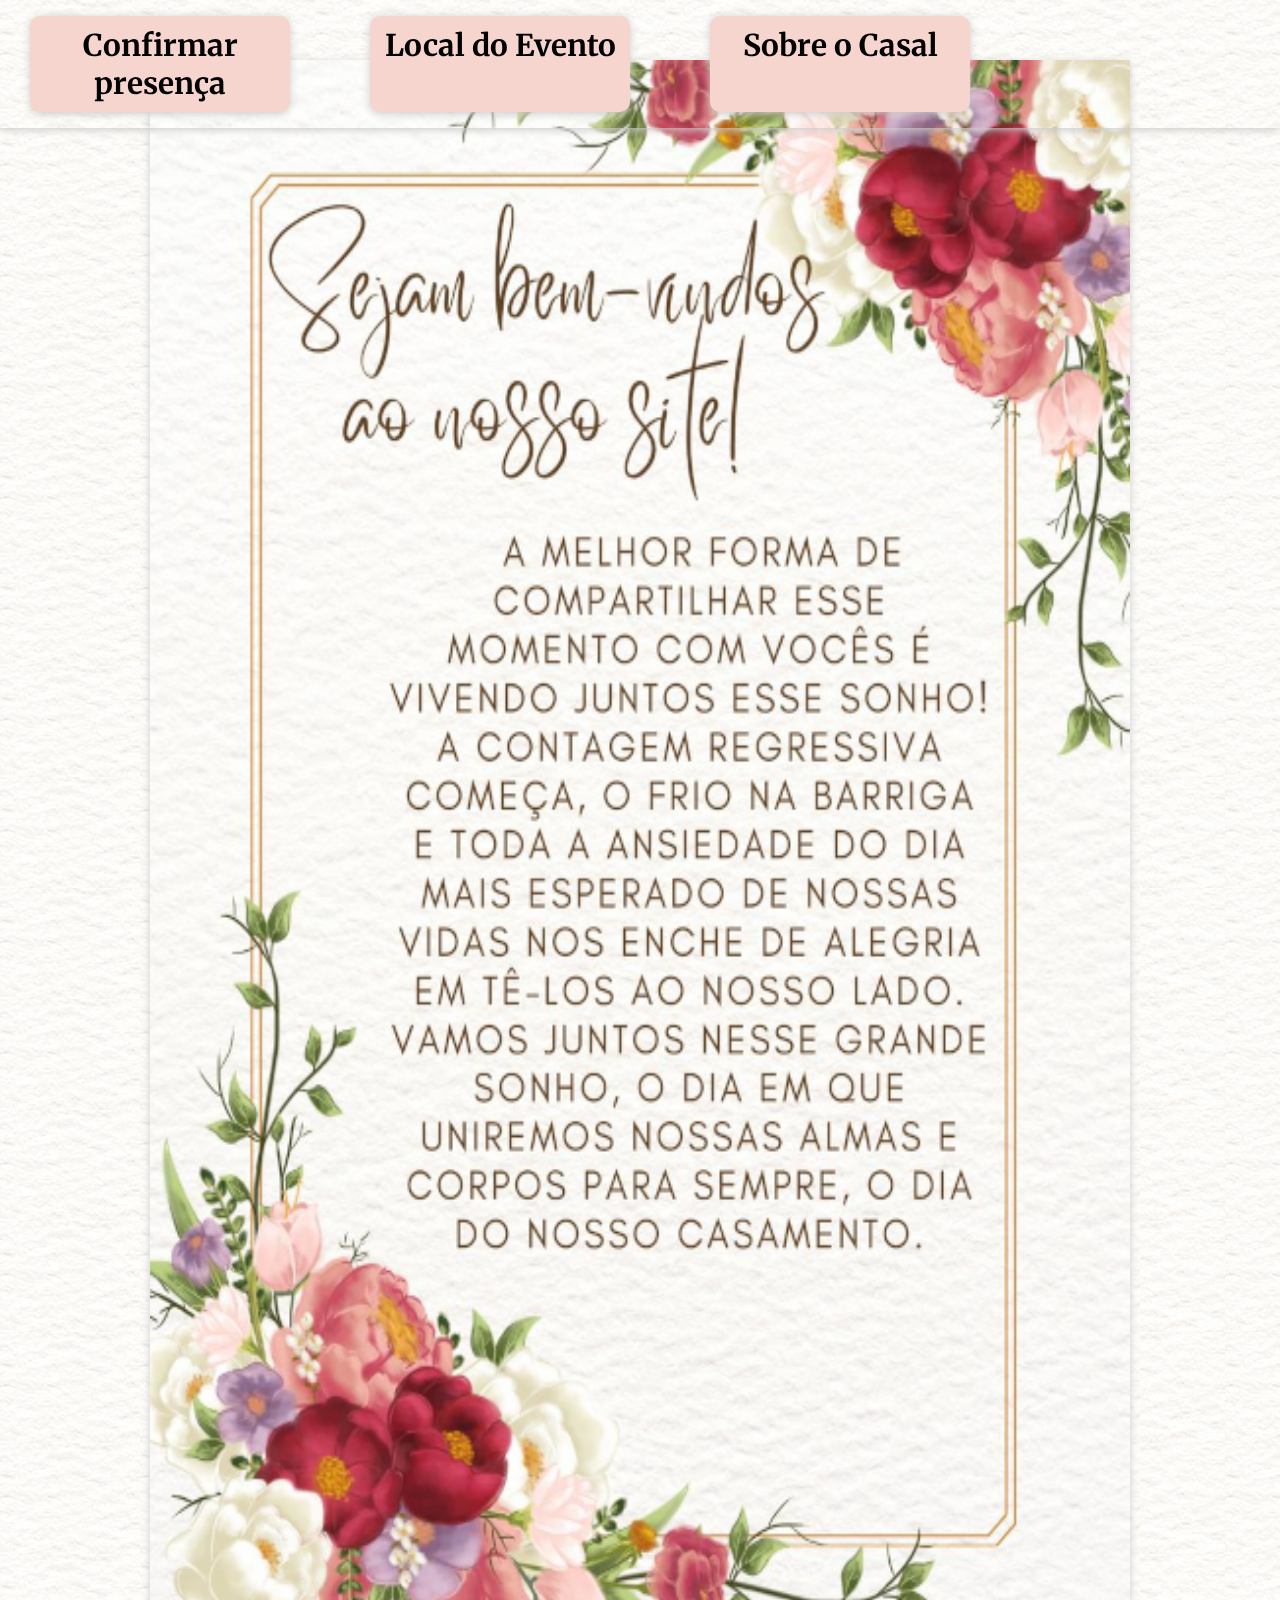
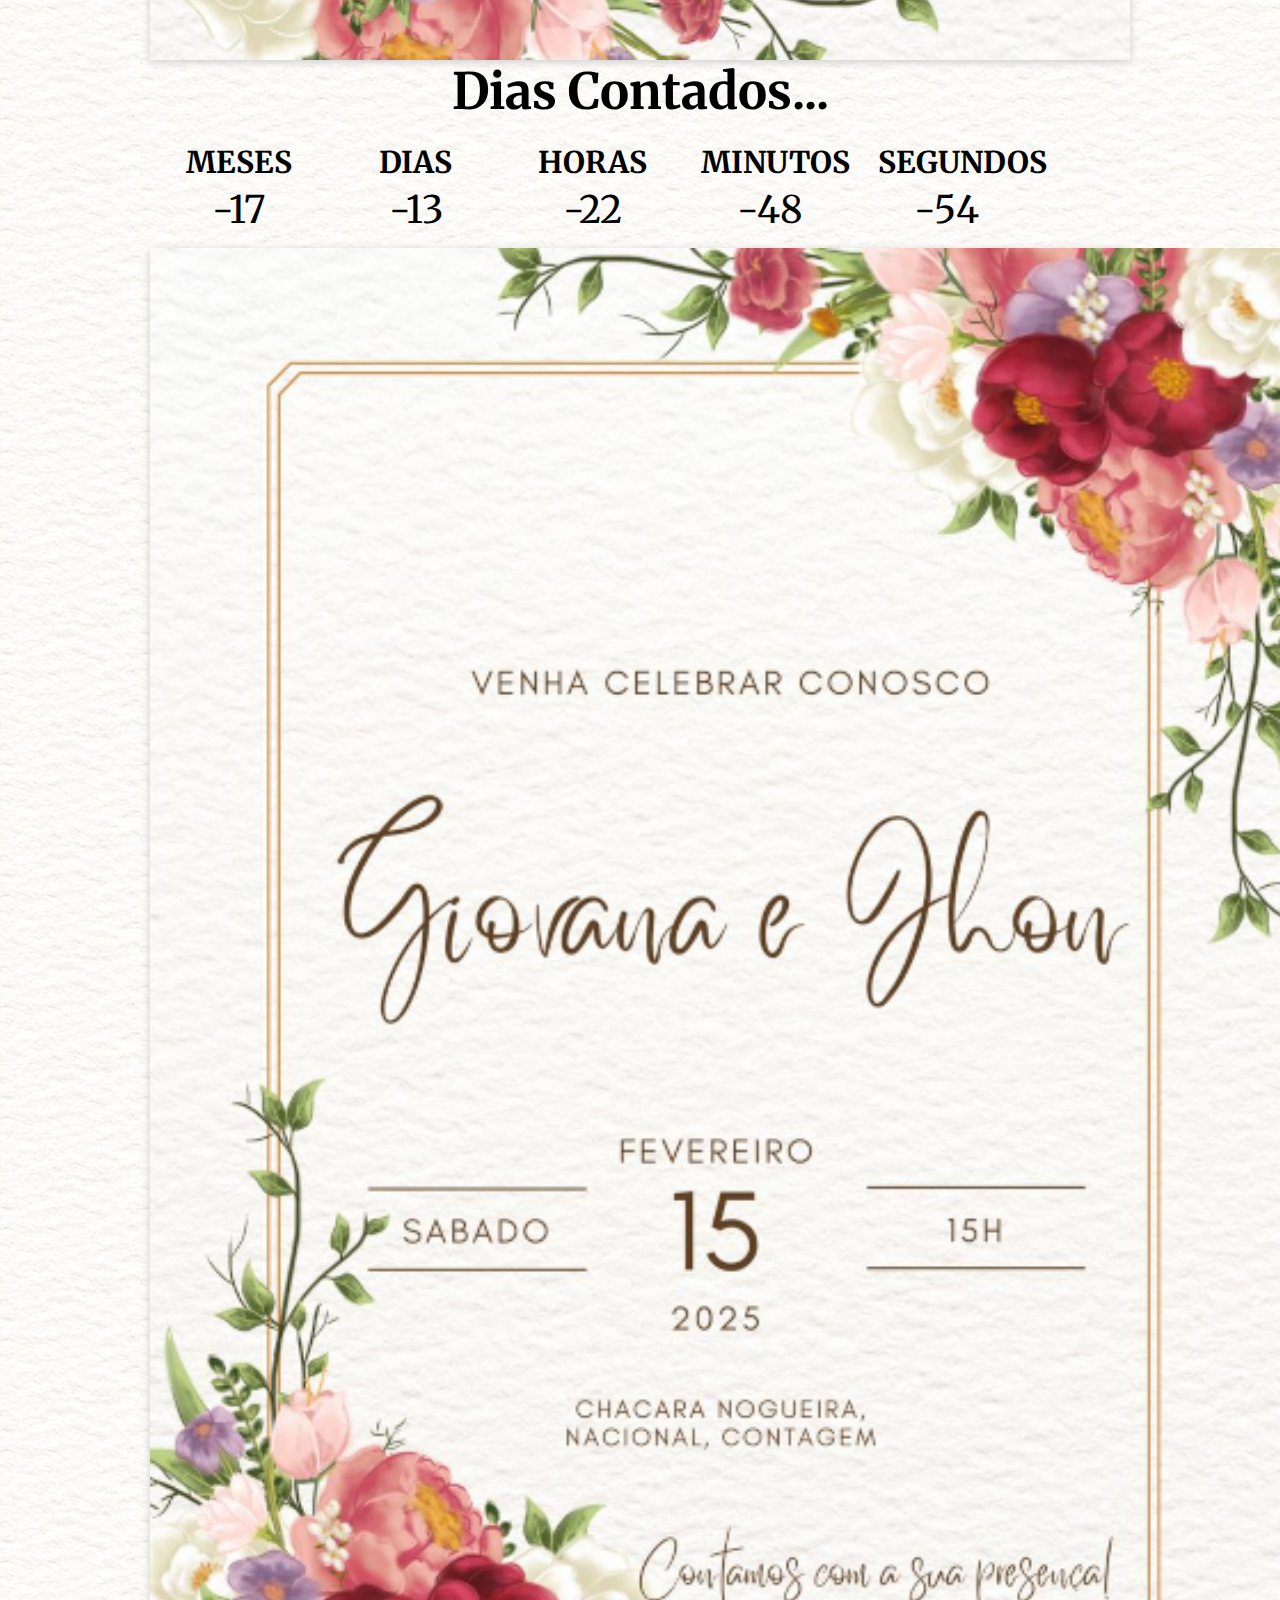
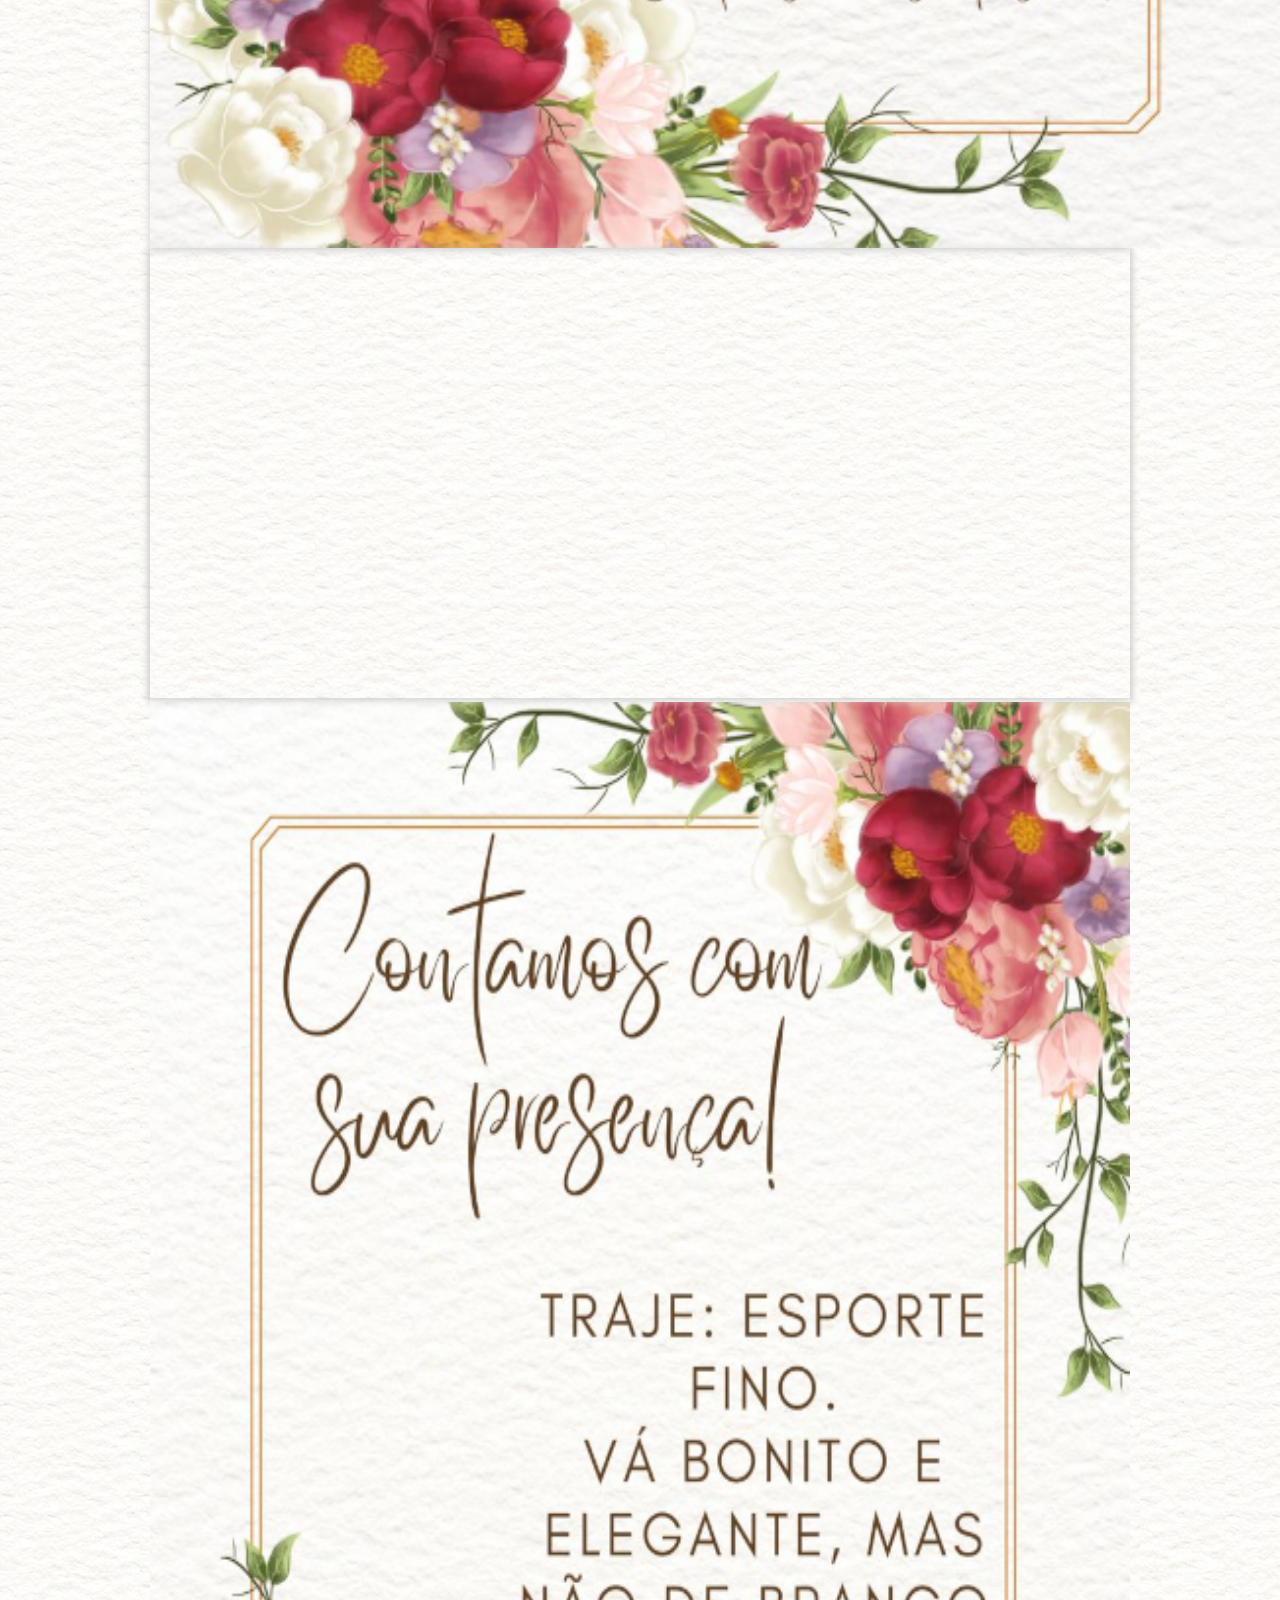
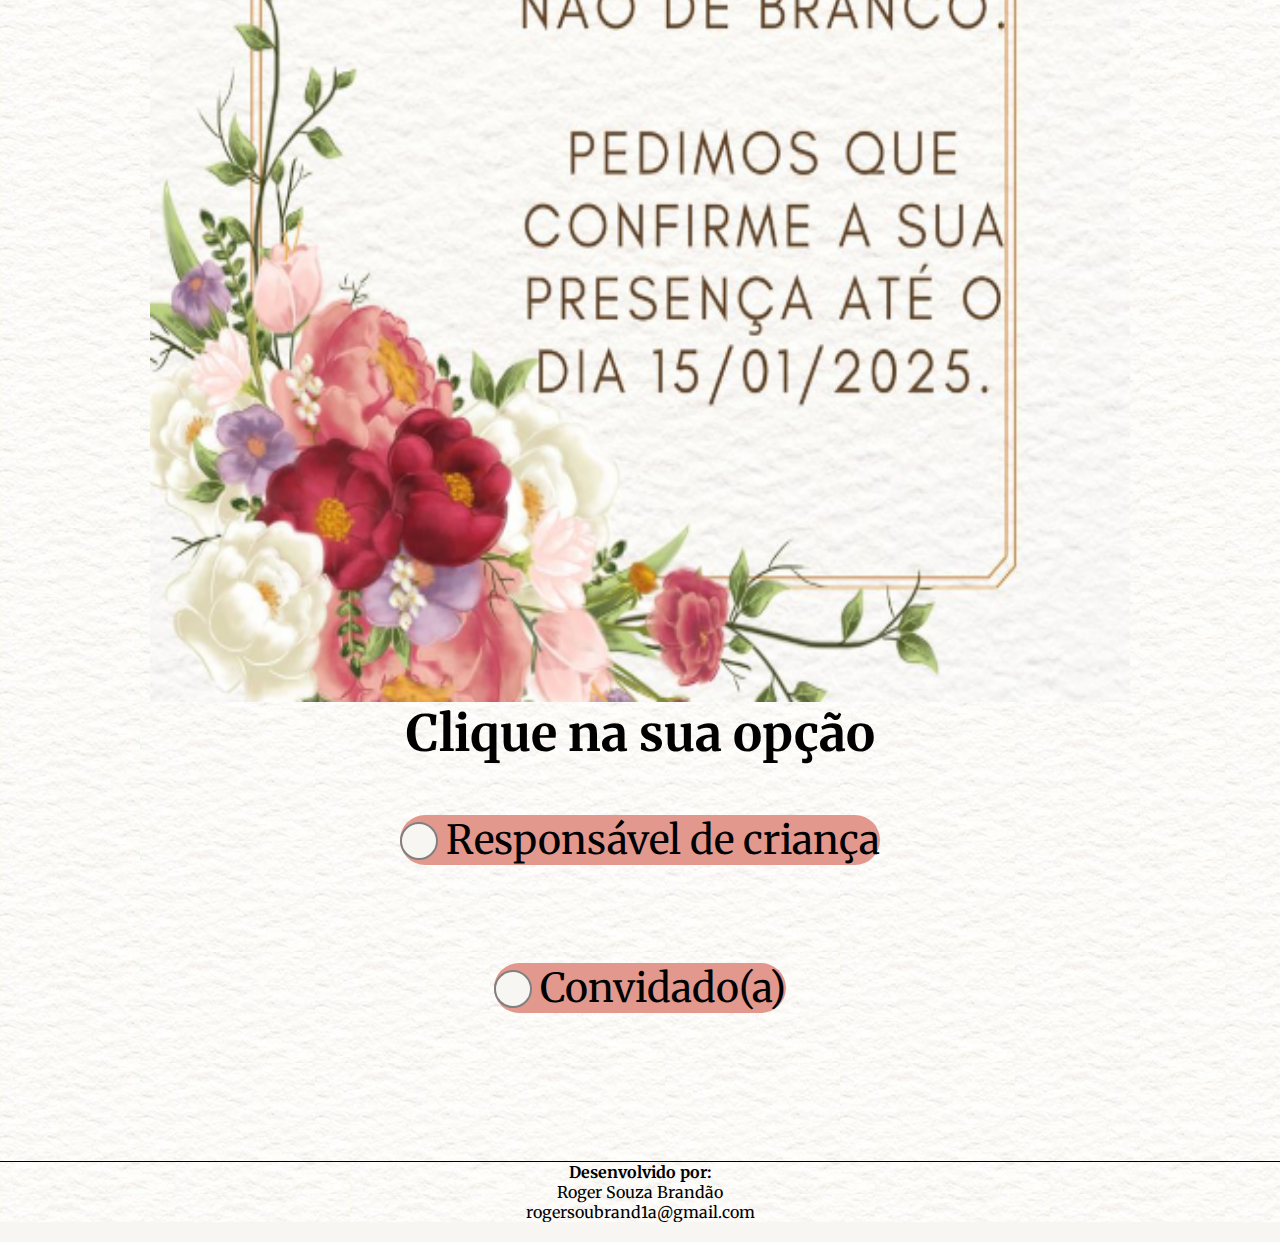
==== commit 4a83143c: "Update index.html" ====
--- a/Casamento/index.html
+++ b/Casamento/index.html
@@ -754,7 +754,9 @@
                 </span>
 
                 <!-- IMAGEM 2 -->
-            <div class="img2"></div>
+            <div class="img2">
+                <img src="_img/meioP.jpeg" alt="">
+            </div>
             <!-- FIM IMAGEM 2 COMEÇO MAPA-->
             <div id="localizacao">
                 <iframe
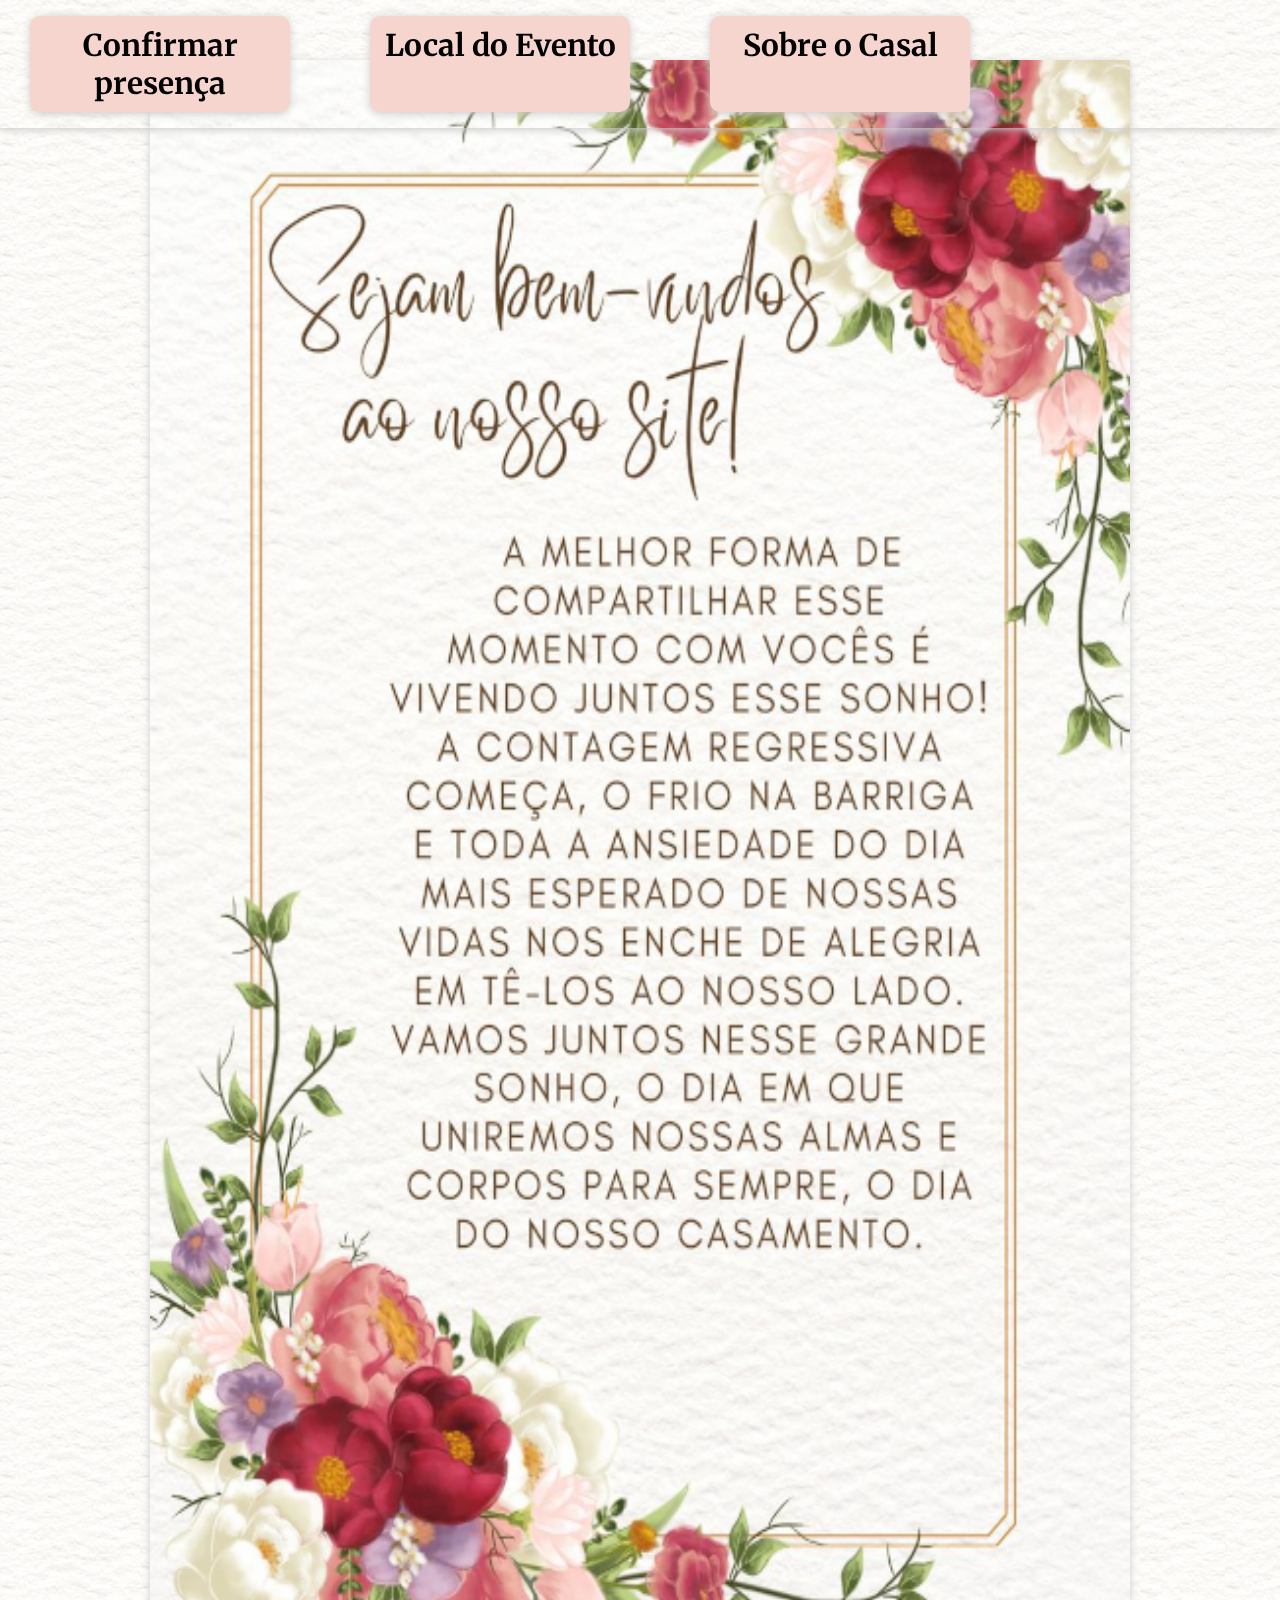
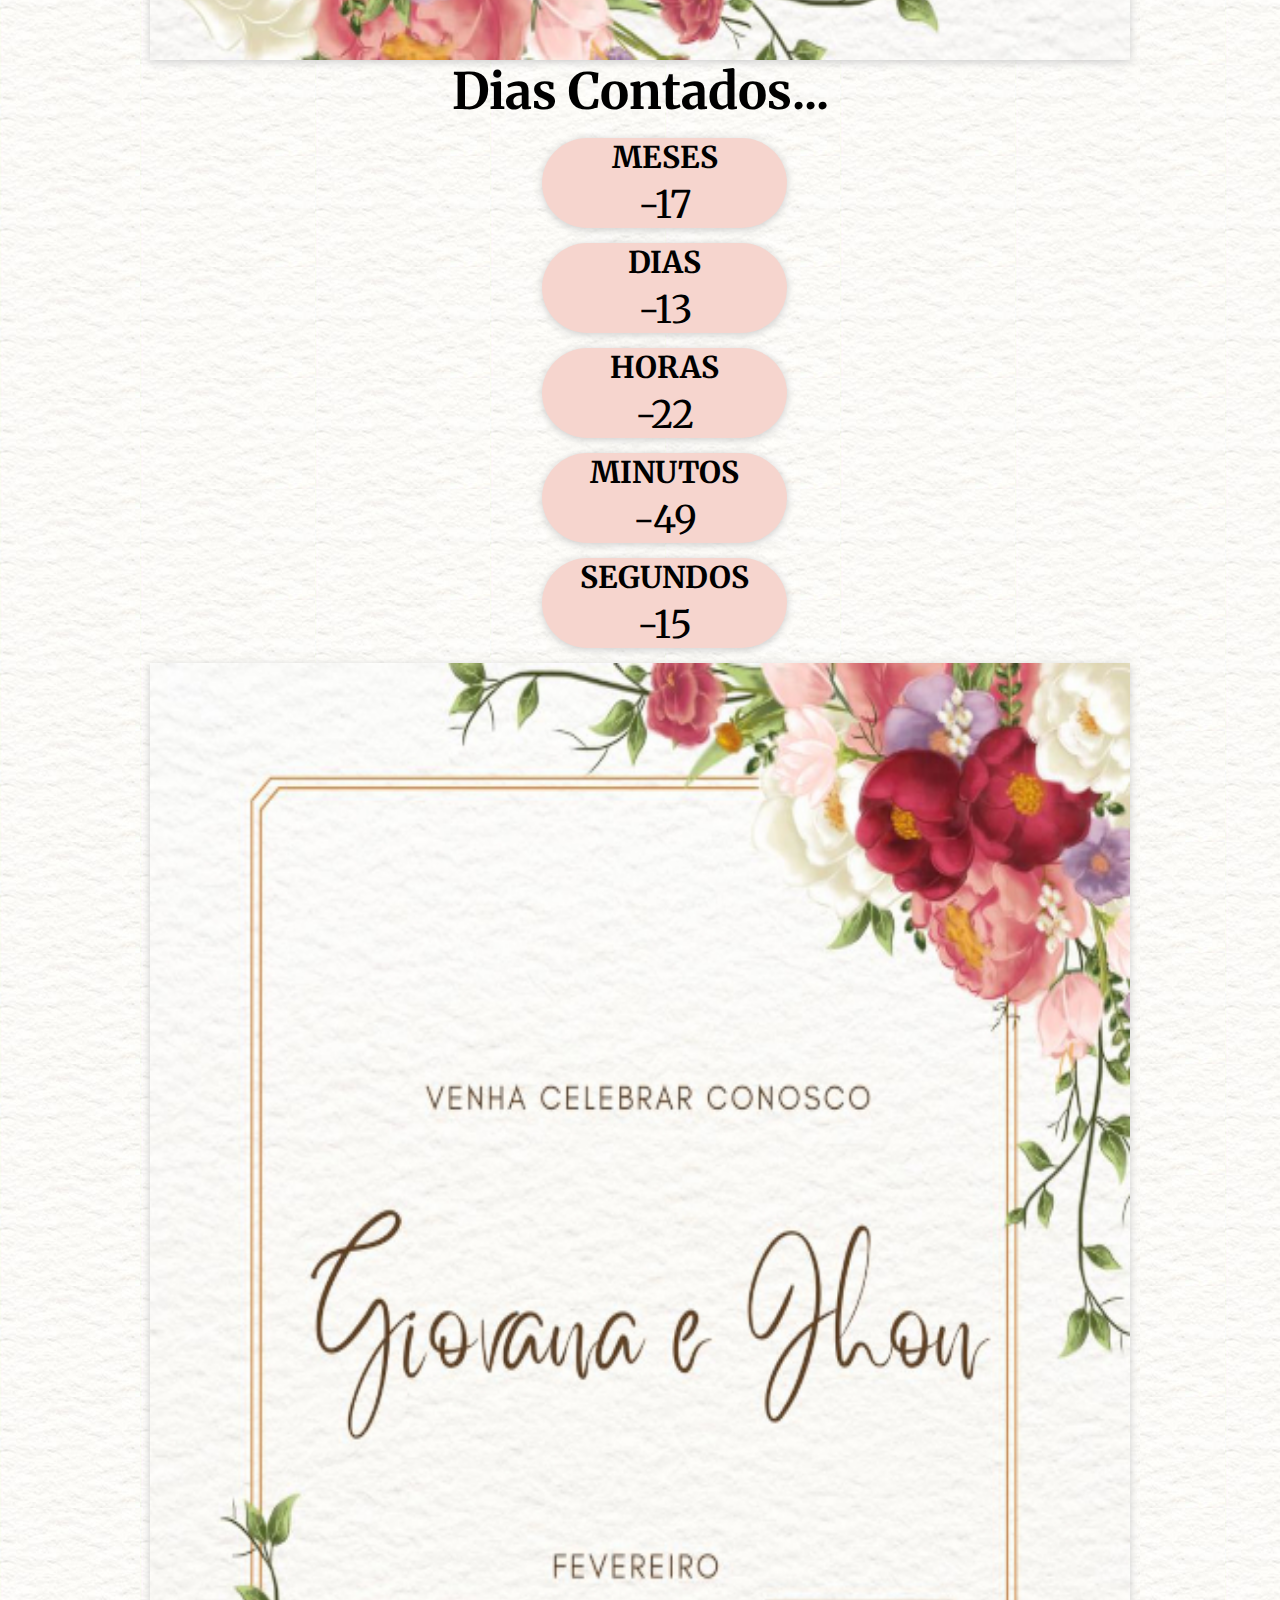
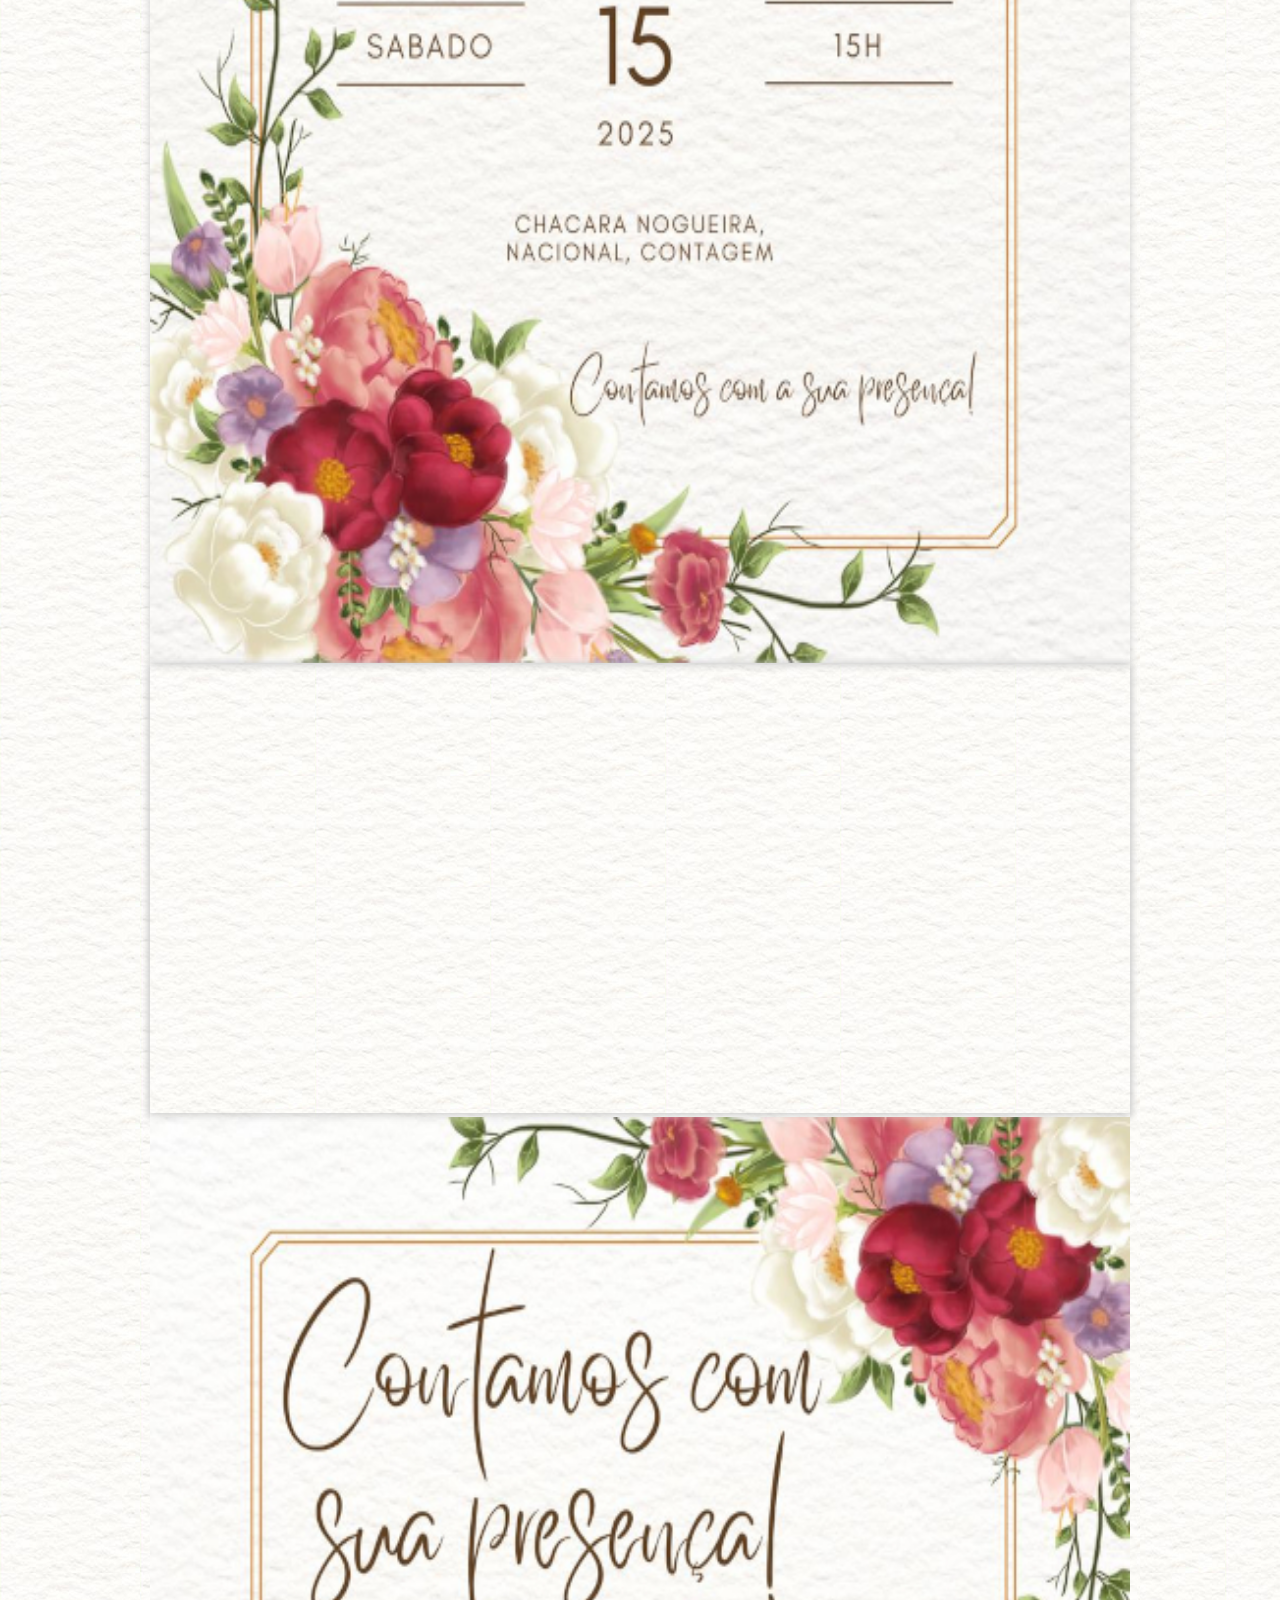
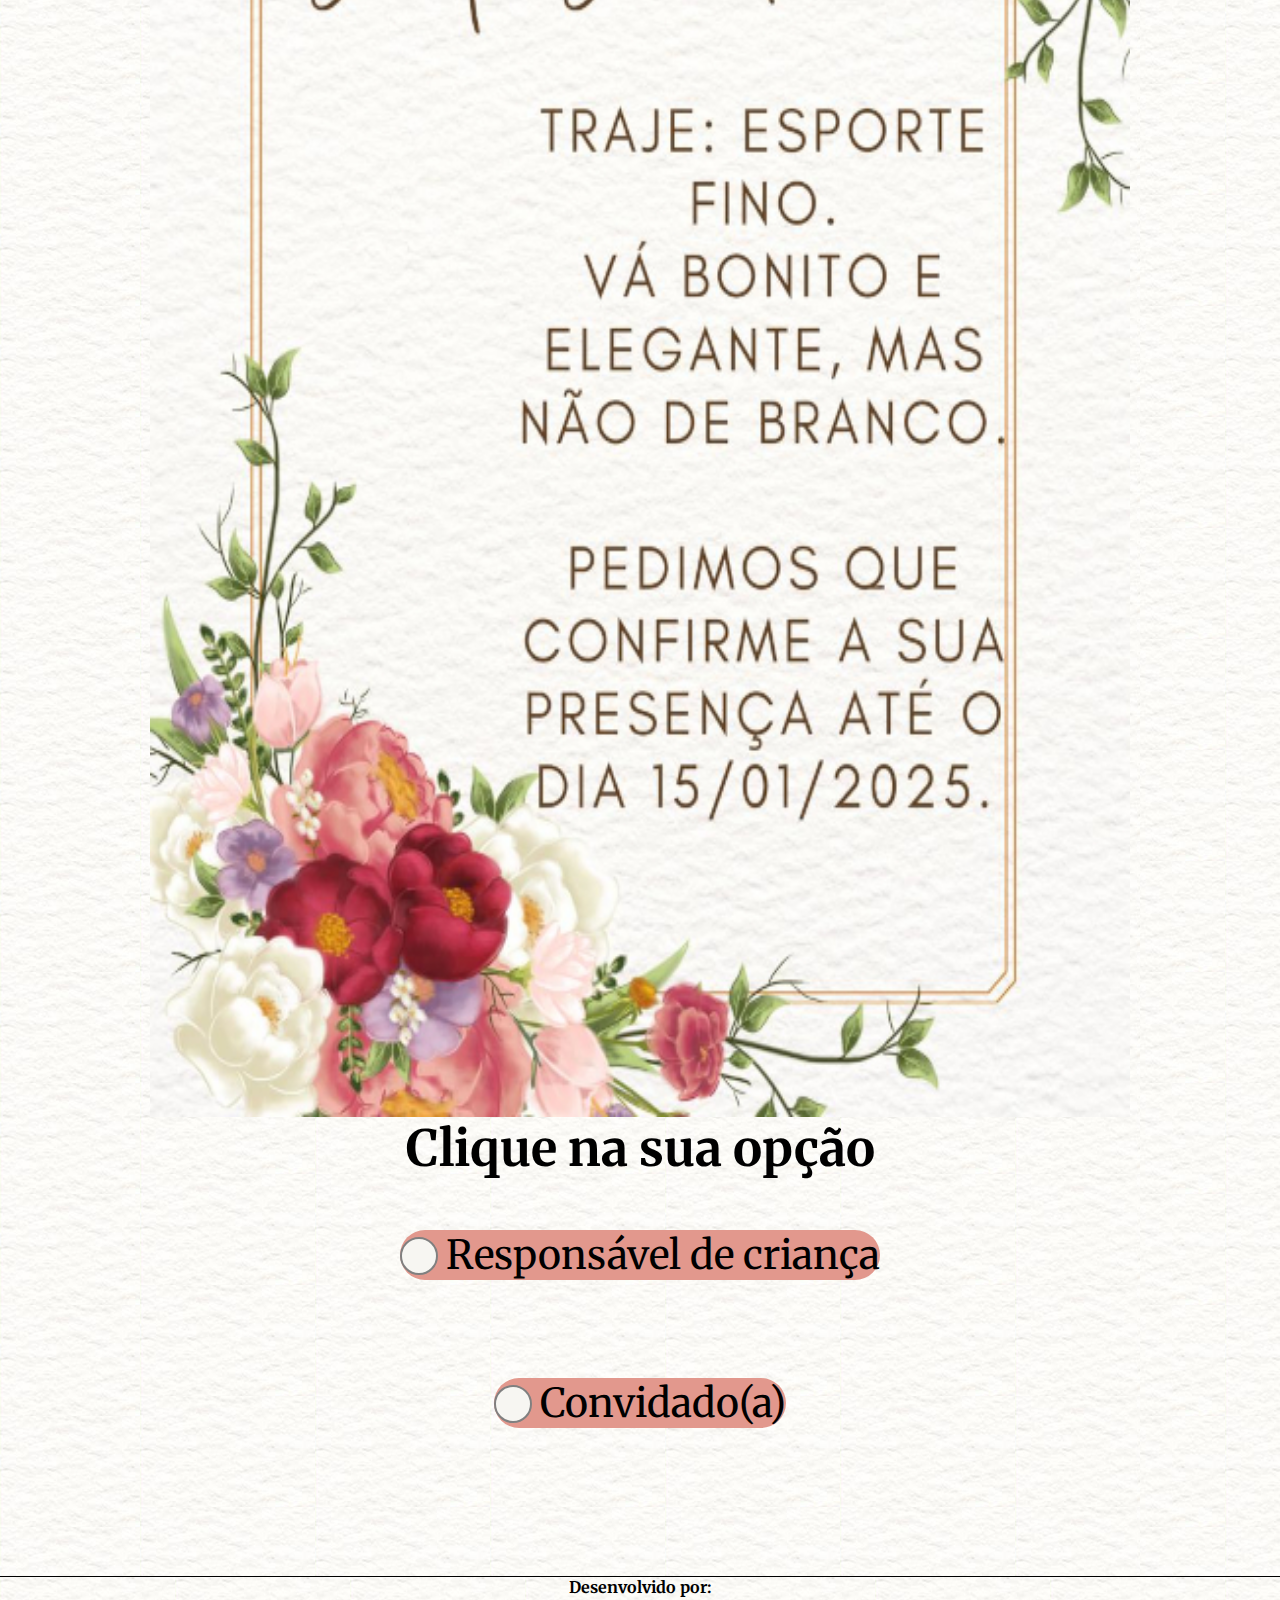
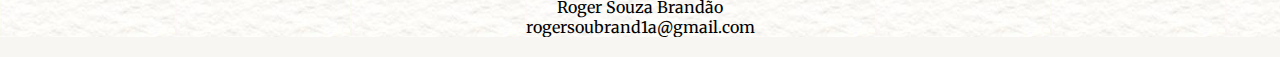
==== commit b3c679da: "update" ====
--- a/Casamento/index.html
+++ b/Casamento/index.html
@@ -5,7 +5,7 @@
     <meta charset="UTF-8">
     <meta name="viewport" content="width=device-width, initial-scale=1.0">
     <title>Início</title>
-    <link rel="stylesheet" href="_css/estilo.css">
+    <link rel="stylesheet" href="/Casamento/_css/estilo.css">
     <script src="_js/logica.js" defer></script>
 </head>
 
@@ -14,7 +14,7 @@
 
 
 <!-- VOLTAR PARA O ARQUIVO ESTILO.CSS -->
-<style>
+<!-- <style>
     @import url('https://fonts.googleapis.com/css2?family=Montserrat:ital,wght@0,100..900;1,100..900&display=swap');
 /* fonte Montserrat */
 @import url('https://fonts.googleapis.com/css2?family=Merriweather:ital,wght@0,300;0,400;0,700;0,900;1,300;1,400;1,700;1,900&display=swap');
@@ -696,7 +696,7 @@
       
  }
 
-</style>
+</style> -->
 <!-- VOLTAR PARA O ARQUIVO ESTILO.CSS -->
 
 
@@ -755,7 +755,6 @@
 
                 <!-- IMAGEM 2 -->
             <div class="img2">
-                <img src="_img/meioP.jpeg" alt="">
             </div>
             <!-- FIM IMAGEM 2 COMEÇO MAPA-->
             <div id="localizacao">
--- a/Casamento/_css/estilo.css
+++ b/Casamento/_css/estilo.css
@@ -22,7 +22,7 @@
     --red:#d34762;
 }
 body{
-    background-image: url("_img/fundo.PNG");
+    background-image: url("/Casamento/_img/fundo.PNG");
     background-color: var(--clean);
     width: 100%
     
@@ -36,7 +36,7 @@
     padding: 16px 30px;
     box-shadow: 0 0.1rem 0.5rem #ccc;
     width: 100%;
-    background-image: url("_img/fundo.png") ;
+    background-image: url("/Casamento/_img/fundo.png") ;
    /*  background: var(--clean);coloca o menu como branco*/
     transition: all 0.5s;
     position: fixed;
@@ -69,7 +69,7 @@
 /* IMAGEM 1 */
 .img1{
     display: flex;
-    background-image: url("_img/inicioP.jpg") ;
+    background-image: url("/Casamento/_img/inicioP.jpg") ;
     background-repeat: no-repeat;
     background-size: 100% 100%;/* deixa ideal para a tela*/
     background-position: center center; /*  coloca no centro*/
@@ -85,13 +85,17 @@
 
 /* CONTAGEM REGRESSIVA  */
  .contage{/* pega a class contage que etiver dentro da tag que tem esse id*/ 
-    float:left ;
-    margin: 5px; 
+    float:center ;
+    margin: 15px; 
+    margin-left: 40%; /* joga pro meio */
     text-align: center; 
     font-size: 18px;
     box-sizing:border-box;
     position: flex;
-    width: 15%;
+    width: 25%;
+    background-color: var(--rsclaro);
+    border-radius: 50px;
+    box-shadow: 0 0.1rem 0.5rem #ccc;
 }
 h5, h6{
     margin: 5px;
@@ -102,7 +106,7 @@
 /* IMAGEM 2 */
 .img2{
     display: flex;
-    background-image: url("_img/meioP.jpeg") ;
+    background-image: url("/Casamento/_img/meioP.jpeg") ;
     background-repeat: no-repeat;
     background-size: 100% 100%;/* deixa ideal para a tela*/
     background-position: center center; /*  coloca no centro*/
@@ -124,7 +128,7 @@
 /* IMAGEM 3 */
 .img3{
     display: flex;
-    background-image: url("_img/finalP.jpeg") ;
+    background-image: url("/Casamento/_img/finalP.jpeg") ;
     background-repeat: no-repeat;
     background-size: 100% 100%;/* deixa ideal para a tela*/
     background-position: center center; /*  coloca no centro*/
@@ -290,7 +294,7 @@
      /* responsivideda imagens */
      .img1{
          display: relative;
-         background-image: url("_img/inicioP.jpg") ;
+         background-image: url("/Casamento/_img/inicioP.jpg") ;
          background-repeat: no-repeat;
          background-size: 100% 100%;/* deixa ideal para a tela*/
          background-position: center center; /*  coloca no centro*/
@@ -301,7 +305,7 @@
  
      .img2{
          display: relative;
-         background-image: url("_img/meioP.jpeg") ;
+         background-image: url("/Casamento/_img/meioP.jpeg") ;
          background-repeat: no-repeat;
          background-size: 100% 100%;/* deixa ideal para a tela*/
          background-position: center center; /*  coloca no centro*/
@@ -313,7 +317,7 @@
  
      .img3{
          display: relative;
-         background-image: url("_img/finalP.jpeg") ;
+         background-image: url("/Casamento/_img/finalP.jpeg") ;
          background-repeat: no-repeat;
          background-size: 100% 100%;/* deixa ideal para a tela*/
          background-position: center center; /*  coloca no centro*/
@@ -327,6 +331,7 @@
      .contage{/* pega a class contage que etiver dentro da tag que tem esse id*/ 
          margin: 2%; /*  aumentei o espaçamento */
          font-size: 24px; /*  aumentei a fonte */
+         margin-left: 40%; /* joga pro meio */
          
      }
      h5, h6{
@@ -402,7 +407,7 @@
          width: 1000px;
          /*largura da página central*/
          /* background-color: blue; */
-         background-image: url("_img/fundo.PNG");
+         background-image: url("/Casamento/_img/fundo.PNG");
          margin: -20px auto 0px auto;  /*cima, esquerda, baixo */
          box-shadow: px 0px 10px rgba(0, 0, 0, .5);
          padding: 10px 10px 10px 10px;
@@ -411,7 +416,7 @@
      /* responsivideda imagens */
      .img1{
          display: relative;
-         background-image: url("_img/inicioP.jpg") ;
+         background-image: url("/Casamento/_img/inicioP.jpg") ;
          background-repeat: no-repeat;
          background-size: 100% 100%;/* deixa ideal para a tela*/
          background-position: center center; /*  coloca no centro*/
@@ -422,7 +427,7 @@
  
      .img2{
          display: relative;
-         background-image: url("_img/meioP.jpeg") ;
+         background-image: url("/Casamento/_img/meioP.jpeg") ;
          background-repeat: no-repeat;
          background-size: 100% 100%;/* deixa ideal para a tela*/
          background-position: center center; /*  coloca no centro*/
@@ -434,7 +439,7 @@
  
      .img3{
          display: relative;
-         background-image: url("_img/finalP.jpeg") ;
+         background-image: url("/Casamento/_img/finalP.jpeg") ;
          background-repeat: no-repeat;
          background-size: 100% 100%;/* deixa ideal para a tela*/
          background-position: center center; /*  coloca no centro*/
@@ -448,6 +453,7 @@
      .contage{/* pega a class contage que etiver dentro da tag que tem esse id*/ 
          margin: 15px; /*  aumentei o espaçamento */
          font-size: 38px; /*  aumentei a fonte */
+         margin-left: 40%; /* joga pro meio */
          
      }
      h5, h6{
@@ -554,7 +560,7 @@
          width: 100%;
          /*largura da página central*/
          /* background-color: blue; */
-         background-image: url("_img/fundo.PNG");
+         background-image: url("/Casamento/_img/fundo.PNG");
          margin: -20px auto 0px auto;  /*cima, esquerda, baixo */
          box-shadow: px 0px 10px rgba(0, 0, 0, .5);
          padding: 10px 10px 10px 10px;
@@ -563,7 +569,7 @@
      /* responsivideda imagens */
      .img1{
          display: relative;
-         background-image: url("_img/inicioP.jpg") ;
+         background-image: url("/Casamento/_img/inicioP.jpg") ;
          background-repeat: no-repeat;
          background-size: 100% 100%;/* deixa ideal para a tela*/
          background-position: center center; /*  coloca no centro*/
@@ -574,7 +580,7 @@
  
      .img2{
          display: relative;
-         background-image: url("_img/meioP.jpeg") ;
+         background-image: url("/Casamento/_img/meioP.jpeg") ;
          background-repeat: no-repeat;
          background-size: 100% 100%;/* deixa ideal para a tela*/
          background-position: center center; /*  coloca no centro*/
@@ -586,7 +592,7 @@
  
      .img3{
          display: relative;
-         background-image: url("_img/finalP.jpeg") ;
+         background-image: url("/Casamento/_img/finalP.jpeg") ;
          background-repeat: no-repeat;
          background-size: 100% 100%;/* deixa ideal para a tela*/
          background-position: center center; /*  coloca no centro*/
@@ -600,6 +606,7 @@
      .contage{/* pega a class contage que etiver dentro da tag que tem esse id*/ 
          margin: 15px; /*  aumentei o espaçamento */
          font-size: 38px; /*  aumentei a fonte */
+         margin-left: 40%; /* joga pro meio */
          
      }
      h5, h6{
